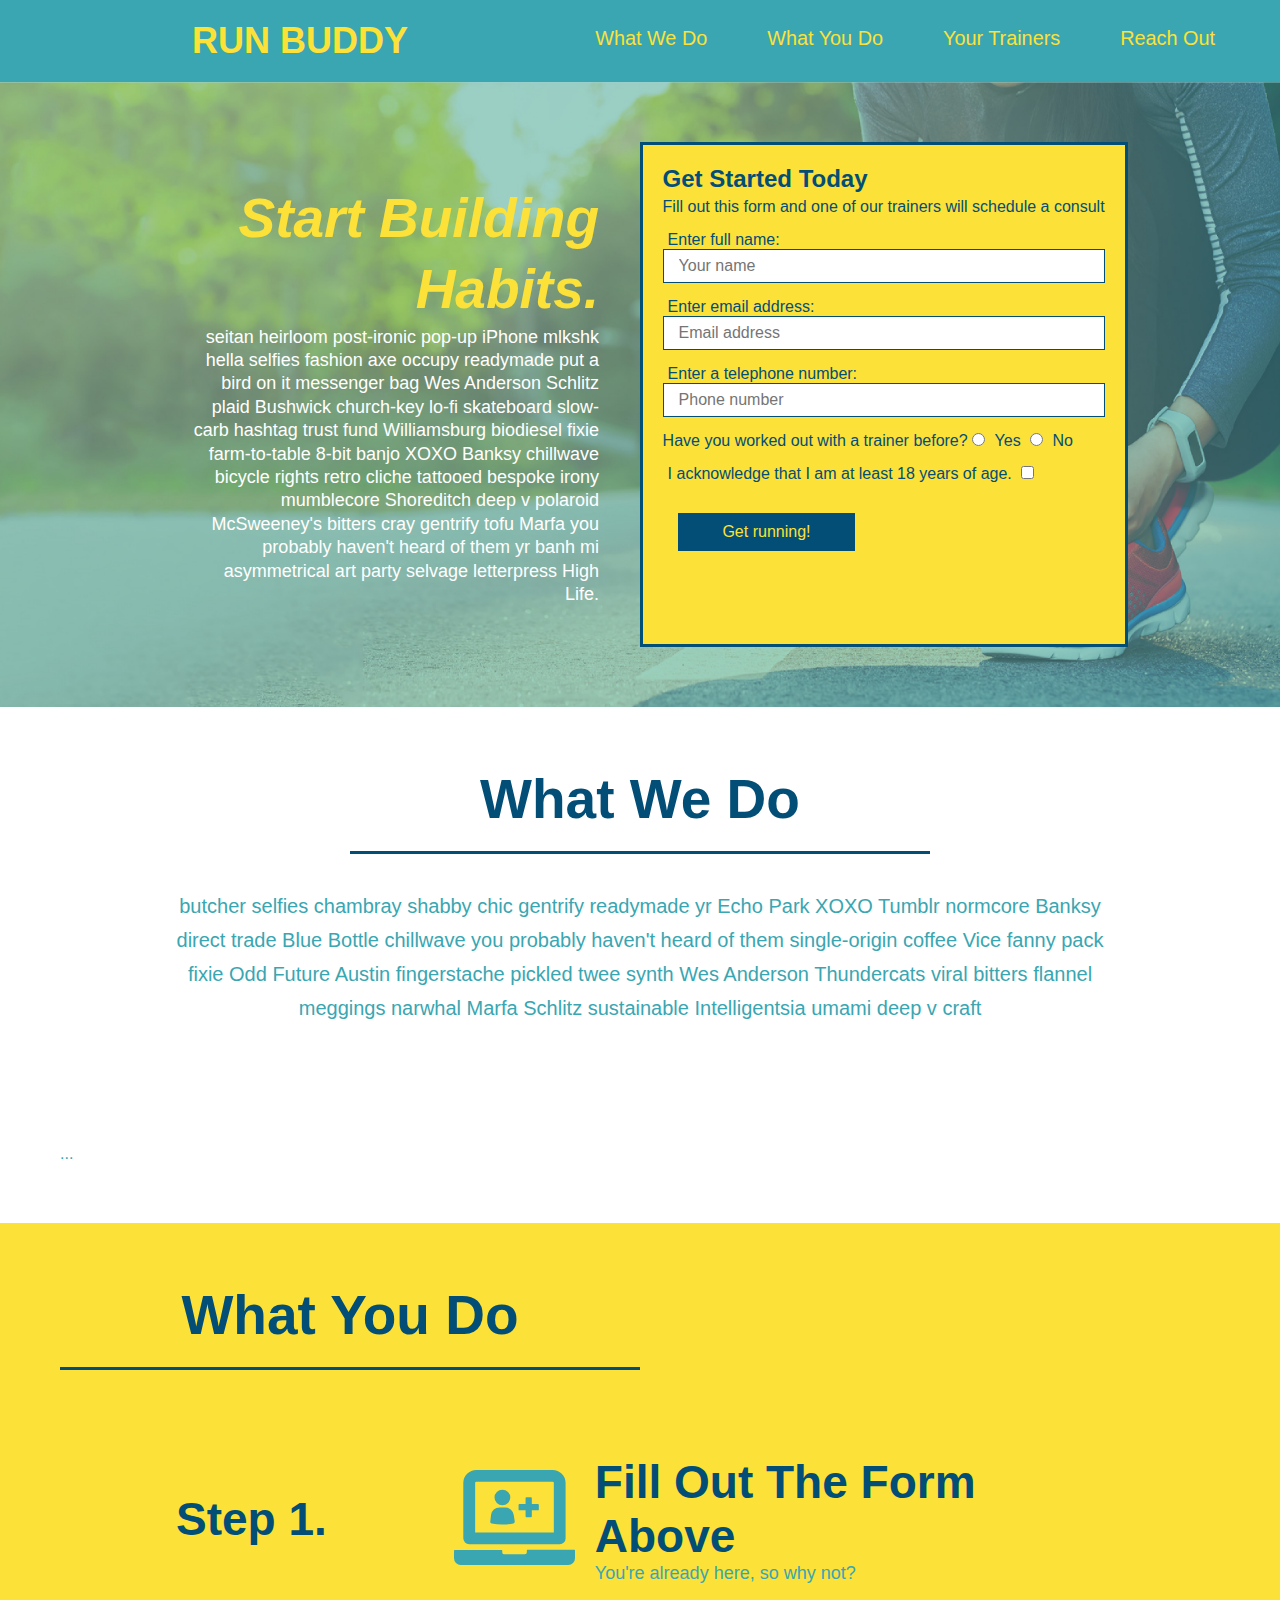
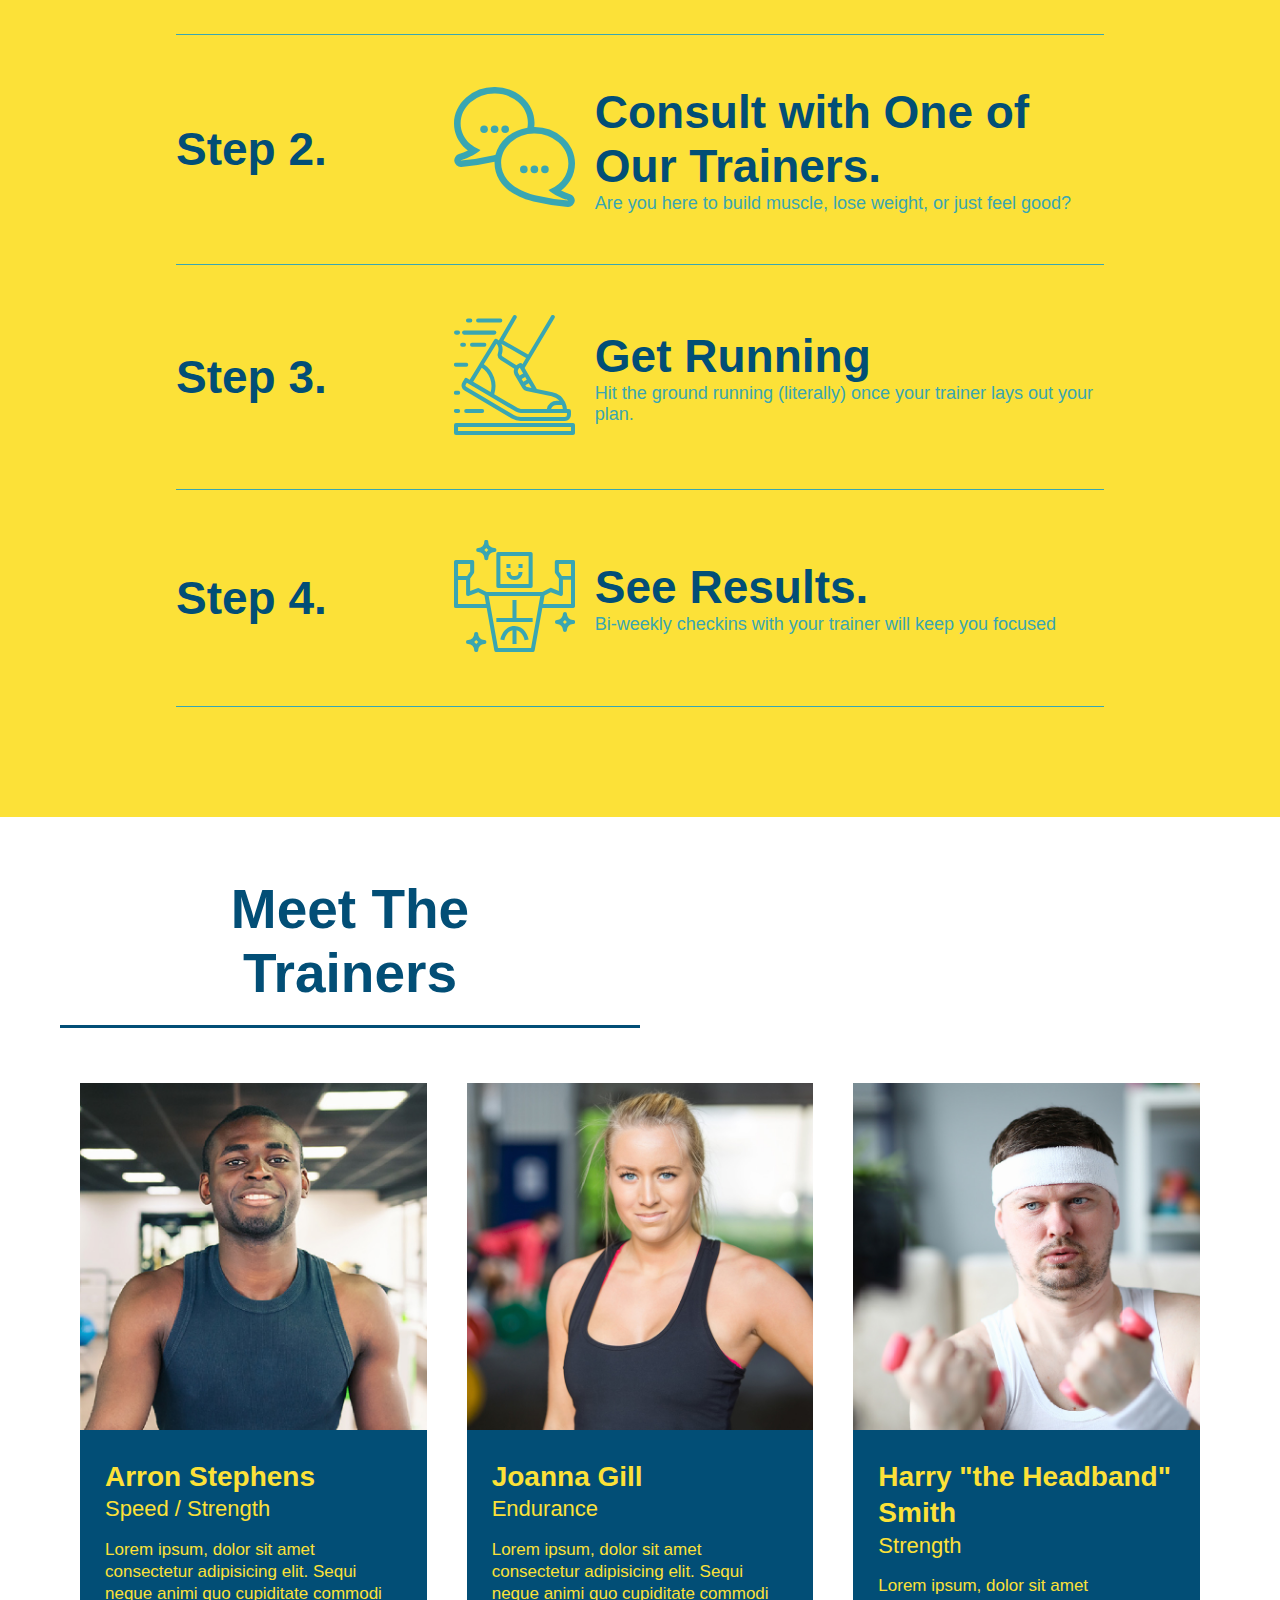
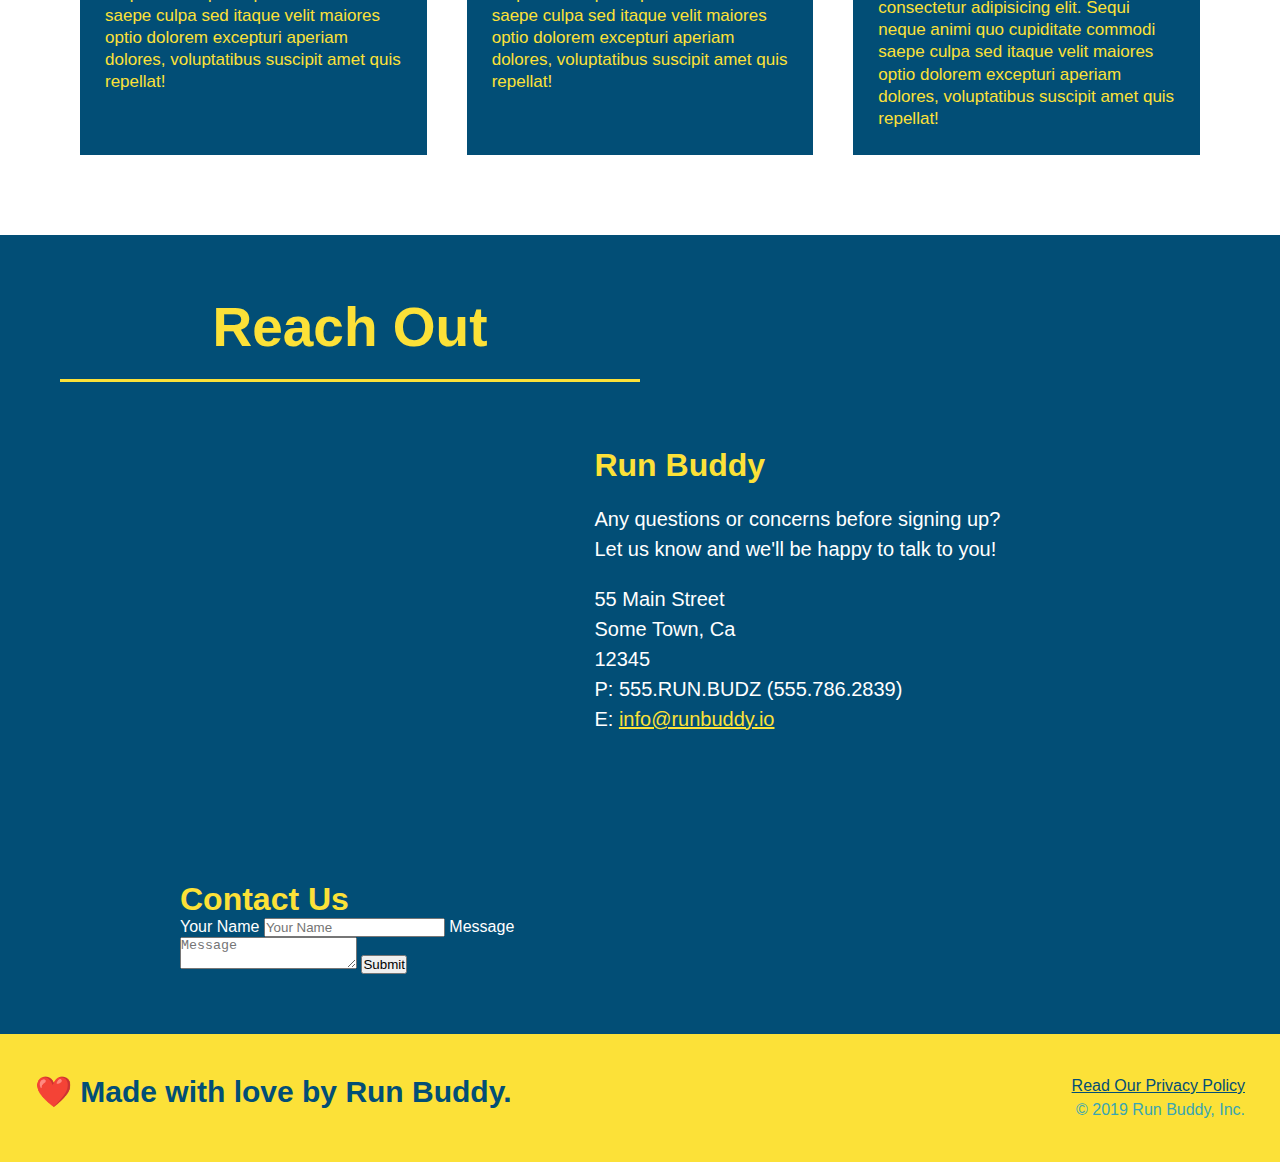
==== index.html @ ffc90e0b "add flexbox to the trainers" ====
<!DOCTYPE html>
<html lang="en">
  <head>
    <meta charset="UTF-8" />
    <title>Run Buddy</title>
    <link rel="stylesheet" href="style.css" />

  </head>
</html>

<!-- navigation -->
<header>
        <h1>
            <h1>
                <a href="/">RUN BUDDY</a>
            </h1>
        </h1>
        <nav>
<!-- Unordered list element -->
    <ul>
        <!-- List item element-->
        <li>
        <!-- Anchor element -->
      <a href="./index.html#what-we-do">What We Do</a>
    </li>
    <li>
      <a href="./index.html#what-you-do">What You Do</a>
    </li>
    <li>
      <a href="./index.html#your-trainers">Your Trainers</a>
    </li>
    <li>
      <a href="./index.html#reach-out">Reach Out</a>
    </li>
  </ul>
        </nav>
</header>

  <!-- hero/jumbotron -->
  <section class="hero">
    <div class="hero-cta">
      <h2>Start Building Habits.</h2>
      <p>
        seitan heirloom post-ironic pop-up iPhone mlkshk hella selfies fashion axe occupy readymade put a bird on it messenger bag Wes Anderson Schlitz plaid Bushwick church-key lo-fi skateboard slow-carb hashtag trust fund Williamsburg biodiesel fixie farm-to-table 8-bit banjo XOXO Banksy chillwave bicycle rights retro cliche tattooed bespoke irony mumblecore Shoreditch deep v polaroid McSweeney's bitters cray gentrify tofu Marfa you probably haven't heard of them yr banh mi asymmetrical art party selvage letterpress High Life.
      </p>
    </div>
    <div class="hero-form">
        <h3>Get Started Today</h3>
        <p>Fill out this form and one of our trainers will schedule a consult</p>
      <!-- Add form element -->
      <form>
          <label for="name">Enter full name:</label>
          <input type="text" placeholder="Your name" name="name" id="name" class="form-input" />

          <label for="email">Enter email address:</label>
          <input type="email" placeholder="Email address" name="email" id="email" class="form-input" />

          <label for="phone">Enter a telephone number:</label>
          <input type="tel" placeholder="Phone number" name="phone" id="phone" class="form-input"/>
          <p>
              Have you worked out with a trainer before?
              <input type="radio" name="trainer-confirm" id="trainer-yes" />
              <label for="trainer-yes">Yes</label>

              <input type="radio" name="trainer-confirm" id="trainer-no" />
              <label for="trainer-no">No</label>
          </p>
          <p>
              <label for="checkbox" >
                I acknowledge that I am at least 18 years of age.
              </label>
              <input type="checkbox" name="age-confirm" id="checkbox" />
          </p>
          <button type="submit">
              Get running!
          </button>
      </form>
    </div>
  </section>
  <!-- end hero -->
  
  <!-- "what we do" section -->
  <section id="what-we-do" class="intro">
<!-- Wrap every h2 with a class of "section-title" in this div! -->
<div class="flex-row">
  <h2 class="section-title primary-border">
    What We Do
  </h2>
</div>
<div class="flex-row">
  <p>
    butcher selfies chambray shabby chic gentrify readymade yr Echo Park XOXO Tumblr normcore Banksy direct trade Blue Bottle chillwave you probably haven't heard of them single-origin coffee Vice fanny pack fixie Odd Future Austin fingerstache pickled twee synth Wes Anderson Thundercats viral bitters flannel meggings narwhal Marfa Schlitz sustainable Intelligentsia umami deep v craft
  </p>
</div>
  </section>
  
  <!-- "what you do" section -->
  <section id="what-you-do">
    ...
  </section>
  <section id="what-you-do" class="steps">
    <h2 class="section-title primary-border">What You Do</h2>
    <div class="step">
      <h3>Step 1.</h3>
      <div class="step-info">
        <div class="step-img">
          <img src="./assets/images/step-1.svg" alt="" />
        </div>
        <div class="step-text">
          <h3>Fill Out The Form Above</h3>
          <p>You're already here, so why not?</p>
        </div>
      </div>
    </div>

      <div class="step">
        <h3>Step 2.</h3>
        <div class="step-info">
          <div class="step-img">
            <img src="assets/images/step-2.svg" alt="" />
          </div>
          <div class="step-text">
            <h3>Consult with One of Our Trainers.</h3>
          <p>Are you here to build muscle, lose weight, or just feel good?</p>
          </div>
        </div>
      </div>

      <div class="step">
        <h3>Step 3.</h3>
        <div class="step-info">
          <div class="step-img">
            <img src="assets/images/step-3.svg" alt="" />
          </div>
          <div class="step-text">
            <h3>Get Running</h3>
          <p>Hit the ground running (literally) once your trainer lays out your plan.</p>
          </div>
        </div>
      </div>

      <div class="step">
        <h3>Step 4.</h3>
        <div class="step-info">
          <div class="step-img">
            <img src="assets/images/step-4.svg" alt="" />
          </div>
          <div class="step-text">
            <h3>See Results.</h3>
          <p>Bi-weekly checkins with your trainer will keep you focused</p>
          </div>
        </div>
      </div>

  </section>
  
  <!-- "meet the trainers" section -->
  <section id="your-trainers">
    <h2 class="section-title primary-border">
        Meet The Trainers
    </h2>
<div class="trainers">
    <article class="trainer">
        <img src="assets/images/trainer-1.jpg" alt="Arron Stephens in his workout clothes, ready to pump iron" />
        <div class="trainer-bio">
          <h3 class="trainer-name">Arron Stephens</h3>
          <h4 class="trainer-role">Speed / Strength</h4>
          <p>
            Lorem ipsum, dolor sit amet consectetur adipisicing elit. Sequi neque animi quo cupiditate commodi saepe culpa sed
            itaque velit maiores optio dolorem excepturi aperiam dolores, voluptatibus suscipit amet quis repellat!
          </p>
        </div>
      </article>

  <!-- second trainer bio -->
  <article class="trainer">
      <img src="assets/images/trainer-2.jpg" alt="Joanna Gill cooling off after a workout" />
    <div class="trainer-bio">
      <h3 class="trainer-name">Joanna Gill</h3>
      <h4 class="trainer-role">Endurance</h4>
      <p>
        Lorem ipsum, dolor sit amet consectetur adipisicing elit. Sequi neque animi quo cupiditate commodi saepe culpa sed
        itaque velit maiores optio dolorem excepturi aperiam dolores, voluptatibus suscipit amet quis repellat!
      </p>
    </div>
  </article>
  
  <!-- third trainer bio -->
  <article class="trainer">
    <img src="assets/images/trainer-3.jpg" alt="Harry Smith wearing a headband and lifting comically small pink weights" />
    <div class="trainer-bio">
      <h3 class="trainer-name">Harry "the Headband" Smith</h3>
      <h4 class="trainer-role">Strength</h4>
      <p>
        Lorem ipsum, dolor sit amet consectetur adipisicing elit. Sequi neque animi quo cupiditate commodi saepe culpa sed
        itaque velit maiores optio dolorem excepturi aperiam dolores, voluptatibus suscipit amet quis repellat!
      </p>
    </div>
    </article>
</div>
  </section>
  
  <!-- "reach out" section -->
  <section id="reach out" class="contact">
    <h2 class="section-title secondary-border">Reach Out</h2>
    <div class="contact-info">
      <div>
        <iframe 
        src="https://www.google.com/maps/embed?pb=!1m18!1m12!1m3!1d3147.1079747227936!2d-120.42364418397035!3d37.92790791110593!2m3!1f0!2f0!3f0!3m2!1i1024!2i768!4f13.1!3m3!1m2!1s0x8090c49129b6ac57%3A0xb56c7eb95a2cd8bd!2sMain%20St%2C%20California%2095327!5e0!3m2!1sen!2sus!4v1616426329495!5m2!1sen!2sus" 
        width="400" 
        height="400" 
        style="border:0;" 
        allowfullscreen="" 
        loading="lazy">
        </iframe>
      <div class="contact-form">
          <h3>Contact Us</h3>
          <form>
             <label for="contact-name">Your Name</label>
             <input type="text" id="contact-name" placeholder="Your Name" />
        
             <label for="contact-message">Message</label>
             <textarea id="contact-message" placeholder="Message"></textarea>
        
             <button type="submit">Submit</button>
            </form>
      </div>
    </div>
    <div class="contact-info">
        <h3>Run Buddy</h3>
        <p>
          Any questions or concerns before signing up?
          <br />
          Let us know and we'll be happy to talk to you!
        </p>
        <address>
            55 Main Street <br/>
            Some Town, Ca <br/>
            12345<br />
            P: 555.RUN.BUDZ (555.786.2839)<br/>
            E: <a href="mailto:info@runbuddy.io">info@runbuddy.io</a>
        </address>
    </div>
  </section>
  
  <!-- footer -->
  <footer>
    <h2>❤️ Made with love by Run Buddy.</h2>
    <div>
        <a href="./privacy-policy.html">Read Our Privacy Policy</a><br />
        &copy; 2019 Run Buddy, Inc.
    </div>
  </footer>
---- style.css ----
* {
    margin: 0;
    padding: 0;
    box-sizing: border-box;
}

body {
    /* more on this crazy alphanumerical value in a minute! */
    color: #39a6b2;
    font-family: Helvetica, Arial, sans-serif;
}

/* apply styles to <header> */
header {
    padding: 20px 35px;
    background-color: #39a6b2;
    display: flex;
    justify-content: space-between;
    flex-wrap: wrap;
}

header h1 {
    font-weight: bold;
    font-size: 36px;
    color: #fce138;
    margin: 0;
}

header a {
    text-decoration: none;
    color: #fce138;
}

header nav {
    margin: 7px 0;
}

header nav ul {
    display: flex;
    flex-wrap: wrap;
    justify-content: space-between;
    align-items: center;
    list-style: none;
}

header nav ul li a {
    margin: 0 30px;
    font-weight: lighter;
    font-size: 1.55vw;
}

header h1 {
    font-weight: bold;
    font-size: 36px;
    color: #fce138;
    margin: 0;
}

footer {
    background: #fce138;
    width: 100%;
    padding: 40px 35px;
    display: flex;
    justify-content: space-between;
    flex-wrap: wrap;
}

footer h2 {
    color: #024e76;
    font-size: 30px;
    margin: 0;
}

footer div {
    line-height: 1.5;
    text-align: right;
}

footer a {
    color: #024e76;
}

section {
    padding: 60px;
}

/* Hero Style Start */
.hero {
    background-image: url(assets/images/hero-bg.jpg);
    background-size: cover;
    background-position: center;
    display: flex;
    justify-content: center;
    flex-wrap: wrap;
}
/* Hero Style End */

.hero-form {
    background-color: #fce138;
    padding: 20px;
    color: #024e76;
    border: solid 3px #024e76;
}

.hero-form h3 {
    font-size: 24px;
    margin: 0;
}

.hero-form p {
    margin: 5px 0 15px 0;
}

.form-input {
    border: 1px solid #024e76;
    display: block;
    padding: 7px 15px;
    font-size: 16px;
    color: #024e76;
    width: 100%;
    margin-bottom: 15px;
}

.hero-form label {
    margin: 0 5px;
}

.hero-form button {
    color: #fce138;
    background-color: #024e76;
    border: none;
    padding: 10px 20px;
    font-size: 16px;
    width: 40%;
    margin: 3.5%;
}

.hero-cta {
    width: 35%;
    text-align: right;
    margin: 3.5%;
    color: #fff;
    font-size: 18px;
    line-height: 1.3;
}

.hero-cta h2 {
    font-style: italic;
    font-size: 55px;
    color: #fce138;
}

/* HERO STYLES END */

.intro p {
    line-height: 1.7;
    color: #39a6b2;
    width: 80%;
    font-size: 20px;
    margin: 0 auto;
    text-align: center;
}

.steps {
    background: #fce138;
}

.step {
    margin: 50px auto;
    padding-bottom: 50px;
    width: 80%;
    border-bottom: 1px solid #39a6b2;
    display: flex;
    flex-wrap: wrap;
    align-items: center;
    justify-content: space-between;
}

.step h3 {
    color: #024e76;
    font-size: 46px;
    flex: 1 30%;
}

.step-info {
    flex: 2 70%;
    display: flex;
    flex-wrap: wrap;
    align-items: center;
}

.step-text h4 {
    font-size: 26px;
    line-height: 1.5;
    color: #024e76;
}
  
.step-text p {
    color: #39a6b2;
    font-size: 18px;
}

.step-img {
    flex: 1 12%;
    margin-right: 20px;
}

.step-img img {
    max-width: 100%;
}

.step-text {
    flex: 12;
}

.section-title {
    font-size: 55px;
    color: #024e76;
    border-bottom: 3px solid;
}
  
.primary-border {
    border-color: #fce138;
}
  
.secondary-border {
    border-color: #39a6b2;
}

.trainer {
    margin: 20px;
    background: #024e76;
    color: #fce138;
    flex: 1;
}

.trainers {
    width: 100%;
    margin: 0 auto;
    display: flex;
    flex-wrap: wrap;
    justify-content: space-around;
}

.trainer img {
    width: 100%;
}
  
.trainer-bio {
    padding: 25px;
    line-height: 1.3;
}

.text-left {
    text-align: left;
}
  
.text-right {
    text-align: right;
}

.trainer-bio h3 {
    font-size: 28px;
}
  
.trainer-bio h4 {
    font-weight: lighter;
    font-size: 22px;
    margin-bottom: 15px;
}
  
.trainer-bio p {
    font-size: 17px;
}

.section-title {
    font-size: 55px;
    display: inline-block;
    padding: 0 100px 20px 100px;
    padding-bottom: 20px;
    text-align: center;
    border-bottom: 3px solid;
    margin-bottom: 35px;
    margin: 0 auto 35px auto;
    width: 50%;
    color: #024e76;
}

/* REACH OUT STYLES START */
.contact {
    background: #024e76;
}

.section-title {
    font-size: 55px;
    display: inline-block;
    padding: 0 100px 20px 100px;
    border-bottom: 3px solid;
    margin-bottom: 35px;
    color: #024e76;
}

.contact h2 {
    color: #fce138;
}

.contact-info iframe {
    width: 400px;
    height: 400px;
}

.contact-info div {
    width: 410px;
    display: inline-block;
    vertical-align: top;
    text-align: left;
    margin: 30px 0 0 60px;
    color: white;
}

.contact-info h3 {
    color: #fce138;
    font-size: 32px;
}
  
.contact-info p, .contact-info address {
    margin: 20px 0;
    line-height: 1.5;
    font-size: 20px;
    font-style: normal;
}
  
.contact-info a {
    color: #fce138;
}
  
/* REACH OUT STYLES END */

.flex-row {
    display: flex;
}
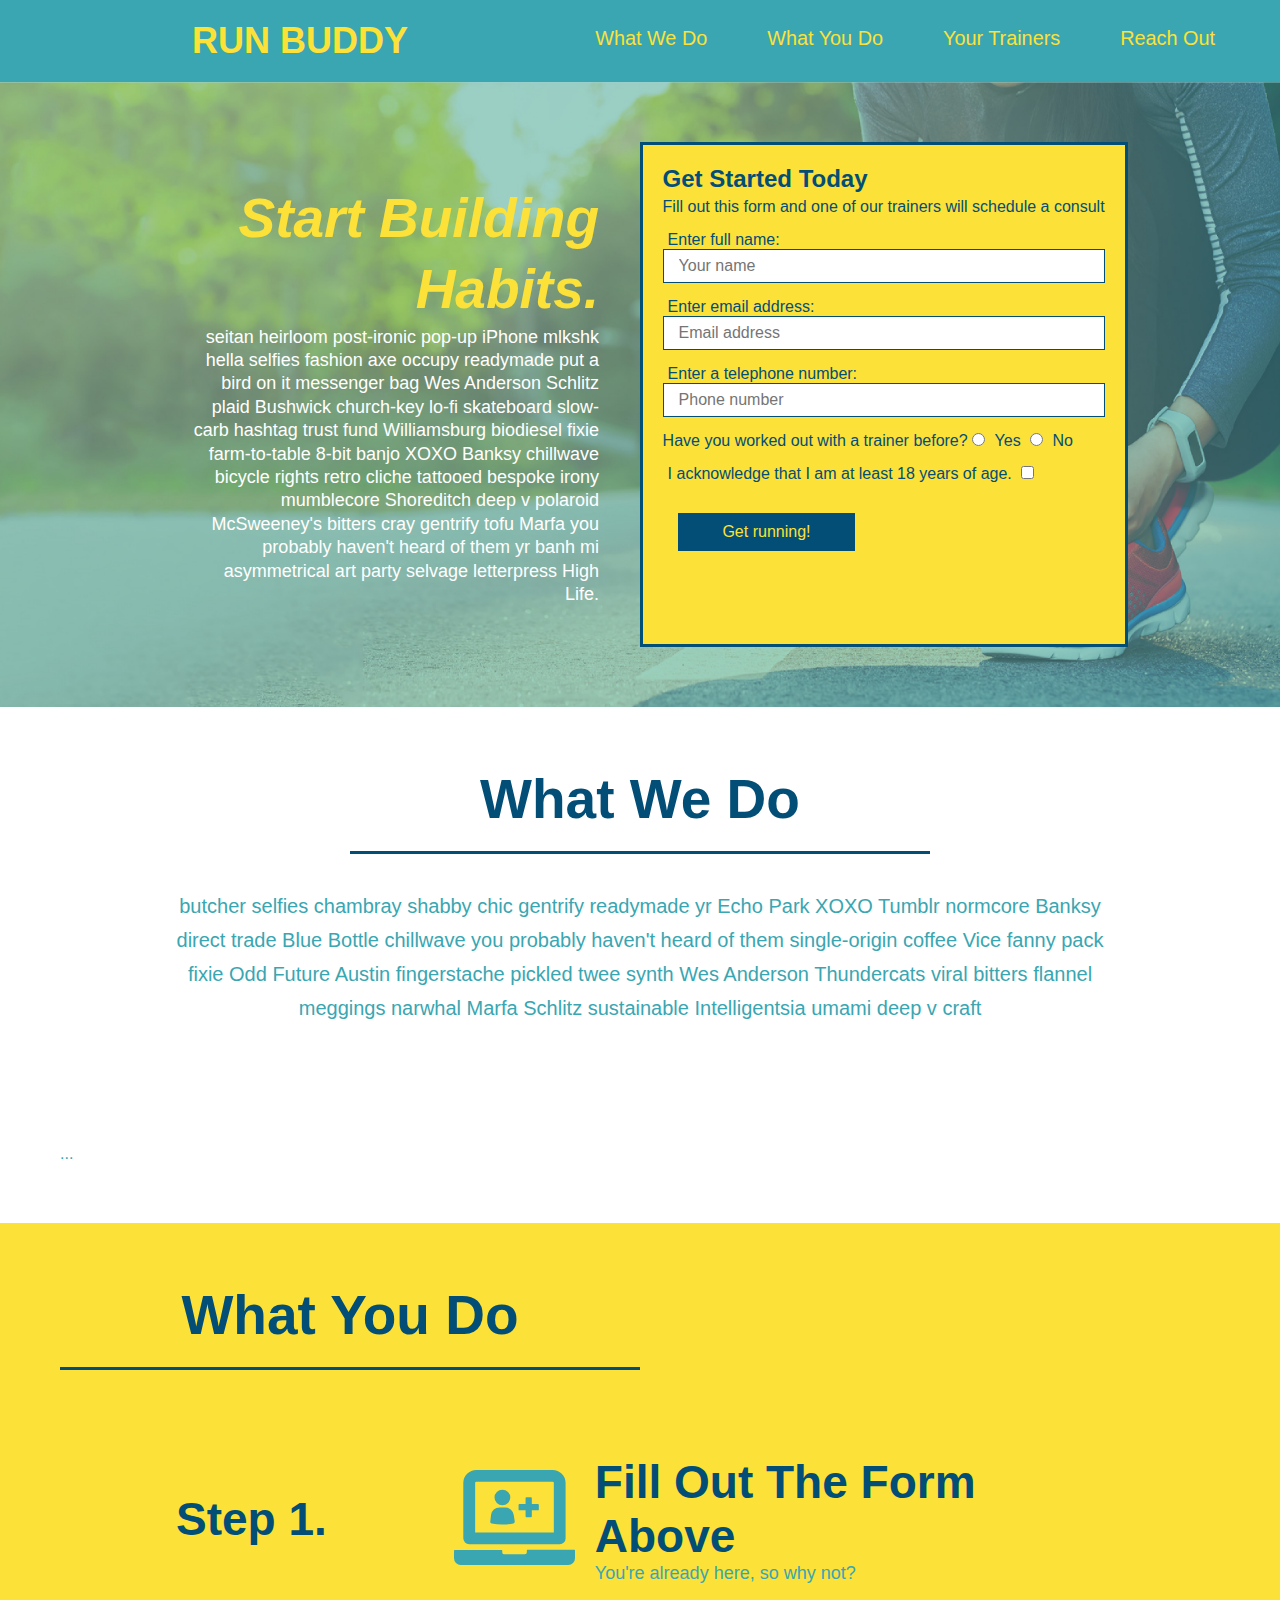
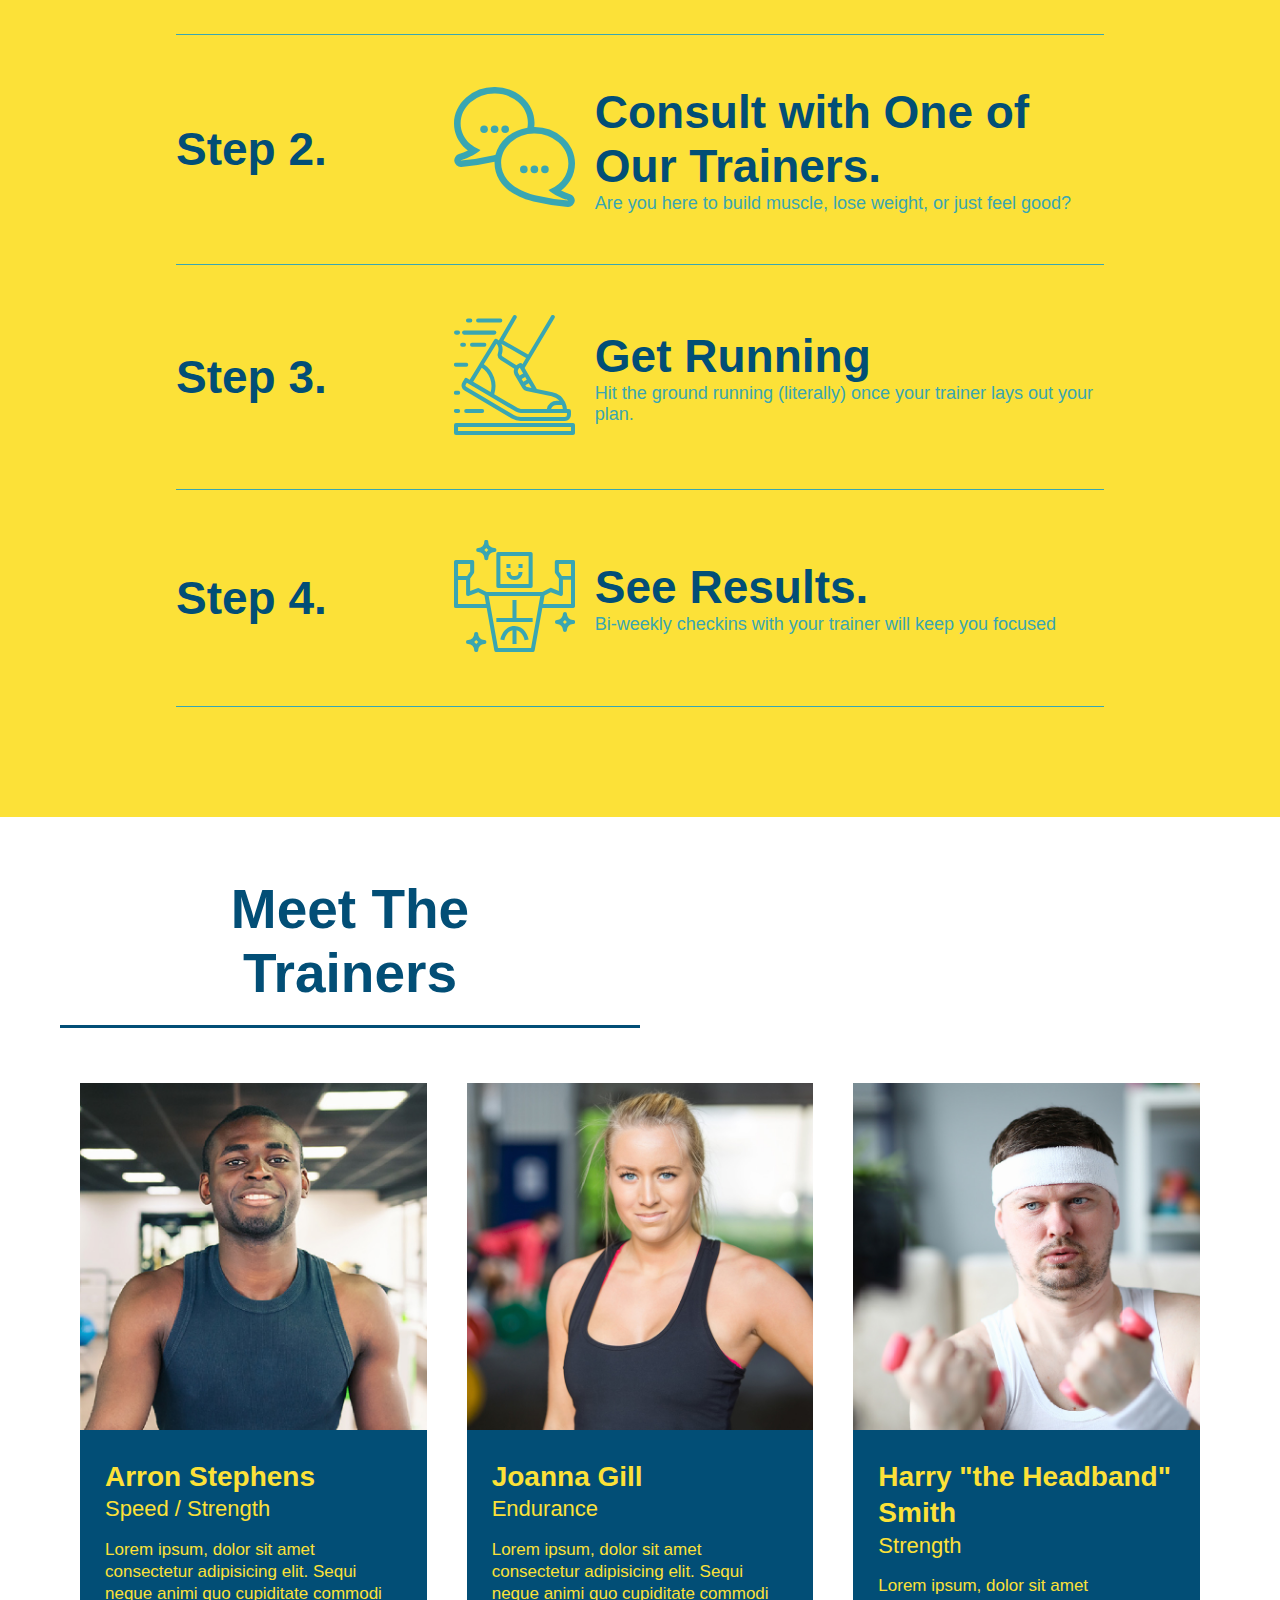
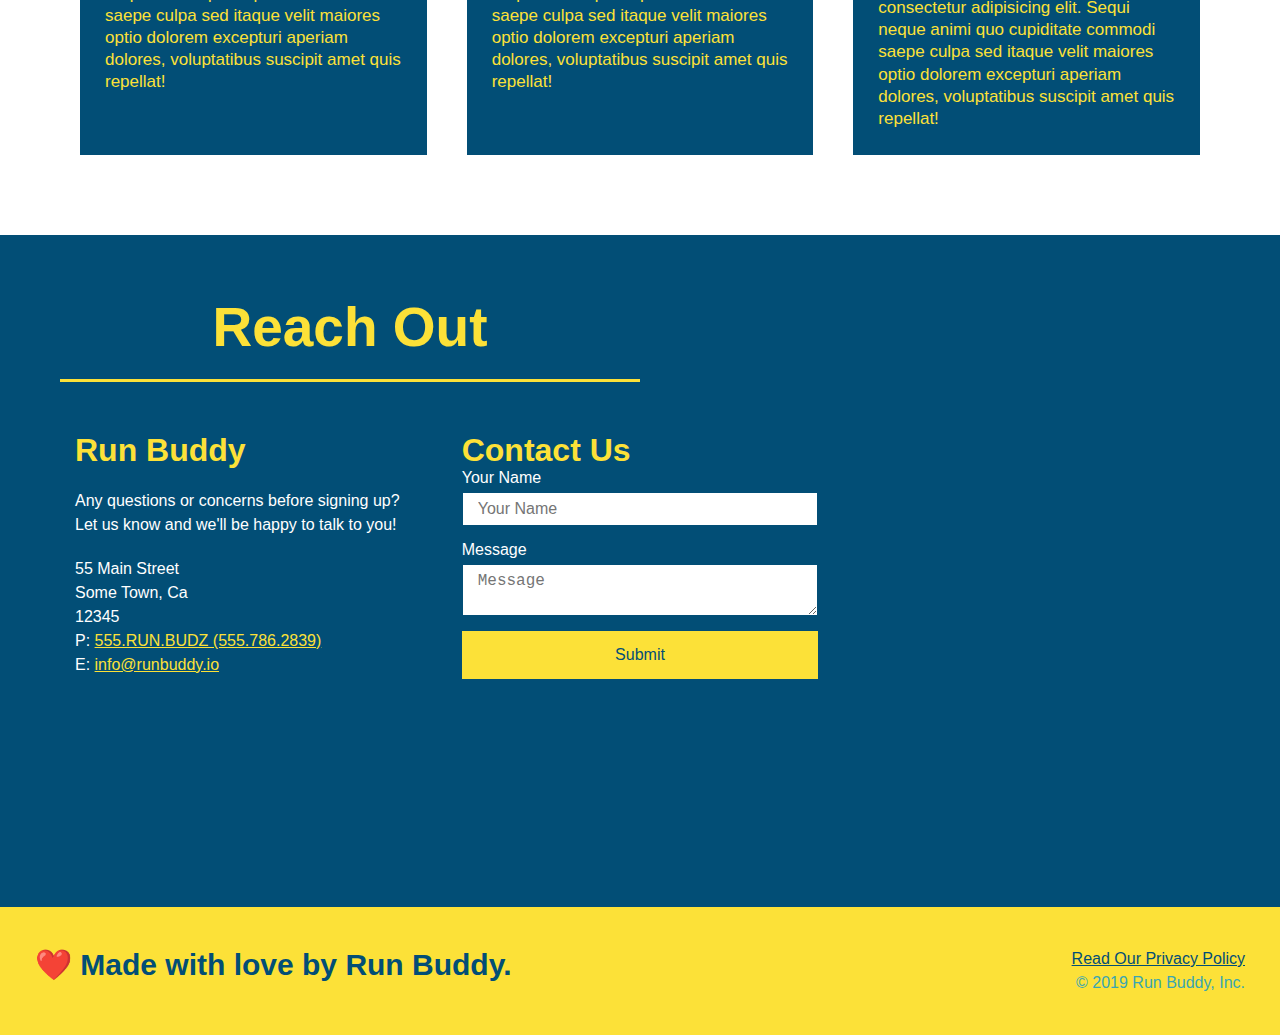
==== commit 4359796f: "edited layout" ====
--- a/index.html
+++ b/index.html
@@ -205,41 +205,41 @@
     <h2 class="section-title secondary-border">Reach Out</h2>
     <div class="contact-info">
       <div>
-        <iframe 
-        src="https://www.google.com/maps/embed?pb=!1m18!1m12!1m3!1d3147.1079747227936!2d-120.42364418397035!3d37.92790791110593!2m3!1f0!2f0!3f0!3m2!1i1024!2i768!4f13.1!3m3!1m2!1s0x8090c49129b6ac57%3A0xb56c7eb95a2cd8bd!2sMain%20St%2C%20California%2095327!5e0!3m2!1sen!2sus!4v1616426329495!5m2!1sen!2sus" 
-        width="400" 
-        height="400" 
-        style="border:0;" 
-        allowfullscreen="" 
-        loading="lazy">
-        </iframe>
-      <div class="contact-form">
-          <h3>Contact Us</h3>
-          <form>
-             <label for="contact-name">Your Name</label>
-             <input type="text" id="contact-name" placeholder="Your Name" />
-        
-             <label for="contact-message">Message</label>
-             <textarea id="contact-message" placeholder="Message"></textarea>
-        
-             <button type="submit">Submit</button>
-            </form>
-      </div>
-    </div>
-    <div class="contact-info">
         <h3>Run Buddy</h3>
         <p>
           Any questions or concerns before signing up?
           <br />
           Let us know and we'll be happy to talk to you!
         </p>
+    
         <address>
-            55 Main Street <br/>
-            Some Town, Ca <br/>
-            12345<br />
-            P: 555.RUN.BUDZ (555.786.2839)<br/>
-            E: <a href="mailto:info@runbuddy.io">info@runbuddy.io</a>
+          55 Main Street <br />
+          Some Town, Ca <br />
+          12345 <br />
+          P: <a href="tel:555.786.2839">555.RUN.BUDZ (555.786.2839)</a><br />
+          E: <a href="mailto://info@runbuddy.io">info@runbuddy.io</a>
         </address>
+    
+      </div>
+    
+      <div class="contact-form">
+        <h3>Contact Us</h3>
+        <form>
+          <label for="contact-name">Your Name</label>
+          <input type="text" id="contact-name" placeholder="Your Name" />
+    
+          <label for="contact-message">Message</label>
+          <textarea id="contact-message" placeholder="Message"></textarea>
+    
+          <button type="submit">Submit</button>
+        </form>
+      </div>
+    
+      <iframe
+        src="https://www.google.com/maps/embed?pb=!1m14!1m12!1m3!1d12182.30520634488!2d-74.0652613!3d40.2407219!2m3!1f0!2f0!3f0!3m2!1i1024!2i768!4f13.1!5e0!3m2!1sen!2sus!4v1561060983193!5m2!1sen!2sus"
+        frameborder="0" style="border:0" allowfullscreen>
+      </iframe>
+    
     </div>
   </section>
   
--- a/style.css
+++ b/style.css
@@ -304,17 +304,22 @@
     color: #fce138;
 }
 
+.contact-info {
+    display: flex;
+    justify-content: space-between;
+    flex-wrap: wrap;
+}
+
+.contact-info > * {
+    flex: 1;
+    margin: 15px;
+}
+
 .contact-info iframe {
-    width: 400px;
     height: 400px;
 }
 
 .contact-info div {
-    width: 410px;
-    display: inline-block;
-    vertical-align: top;
-    text-align: left;
-    margin: 30px 0 0 60px;
     color: white;
 }
 
@@ -326,9 +331,30 @@
 .contact-info p, .contact-info address {
     margin: 20px 0;
     line-height: 1.5;
-    font-size: 20px;
+    font-size: 16px;
     font-style: normal;
 }
+
+.contact-form input, .contact-form textarea {
+    border: 1px solid #024e76;
+    display: block;
+    padding: 7px 15px;
+    font-size: 16px;
+    color: #024e76;
+    width: 100%;
+    margin-bottom: 15px;
+    margin-top: 5px;
+}
+
+.contact-form button {
+    width: 100%;
+    border: none;
+    background: #fce138;
+    color: #024e76;
+    text-align: center;
+    padding: 15px 0;
+    font-size: 16px;
+}
   
 .contact-info a {
     color: #fce138;
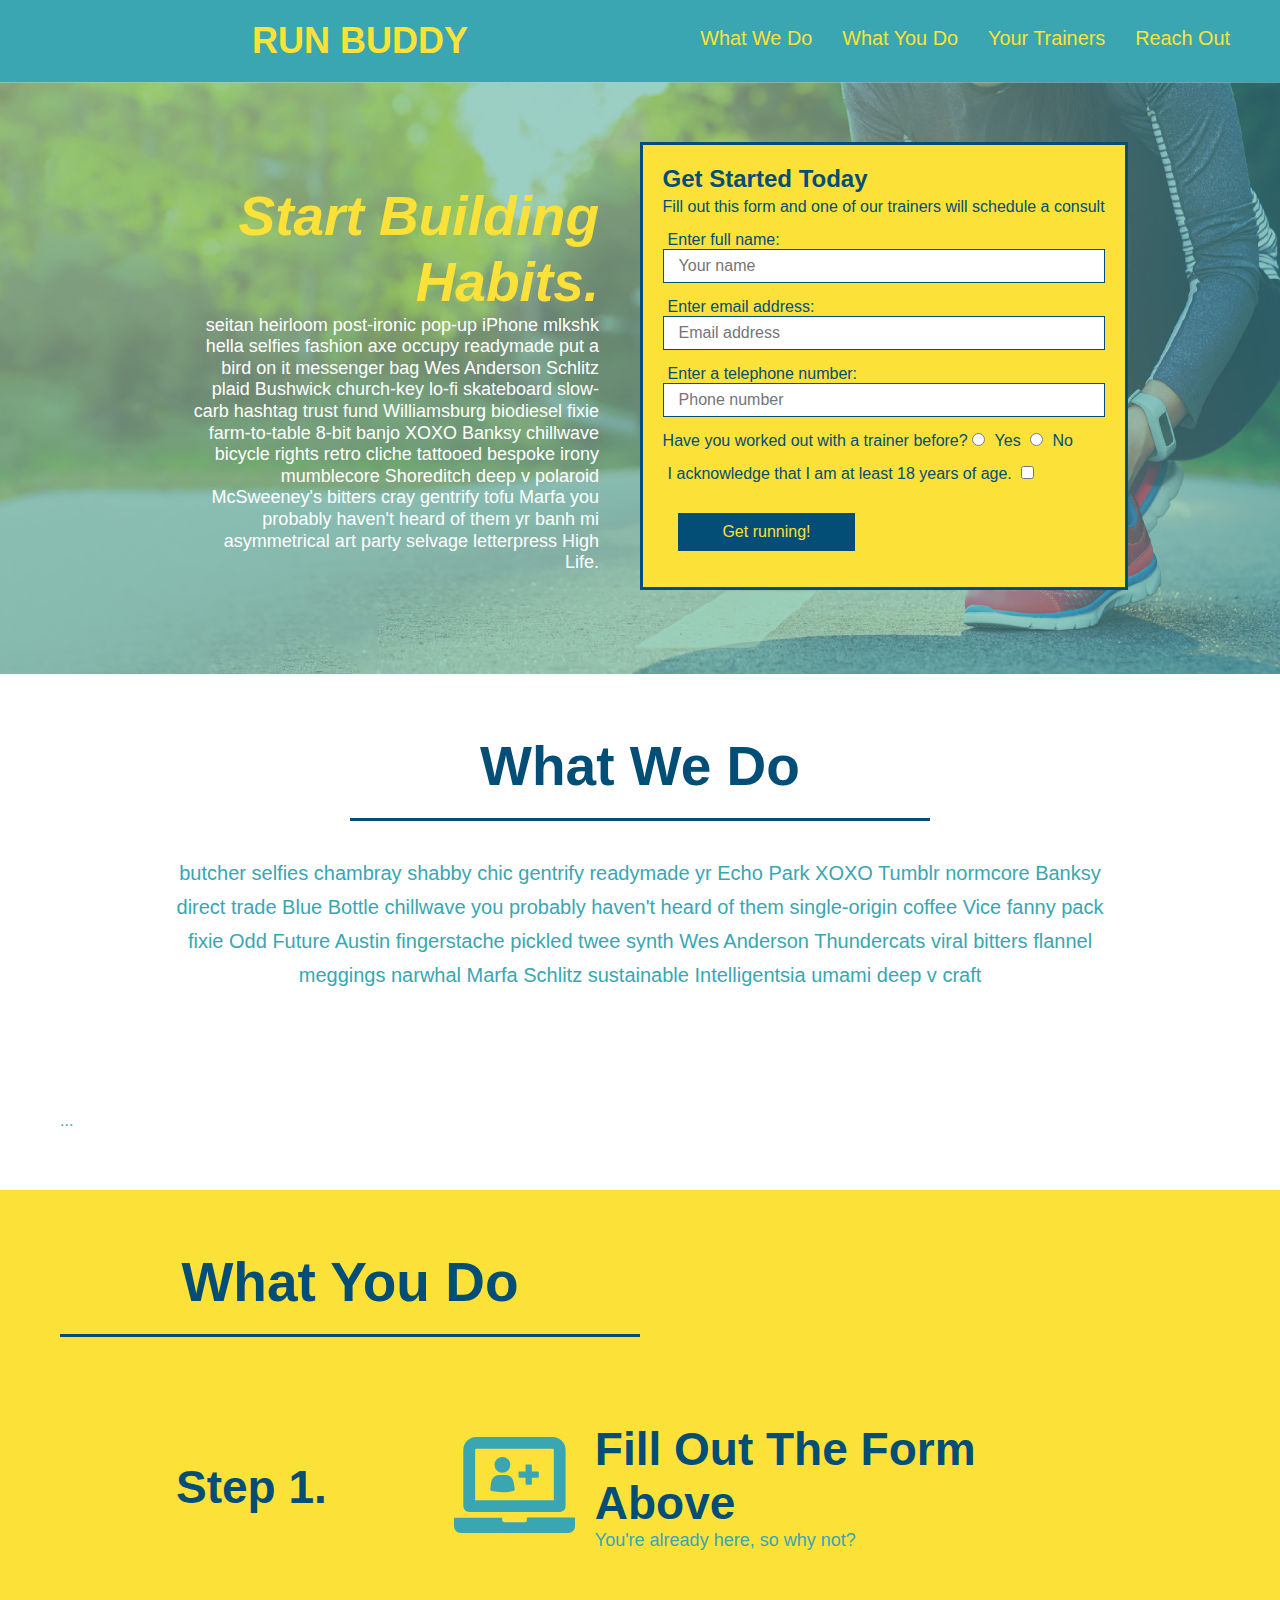
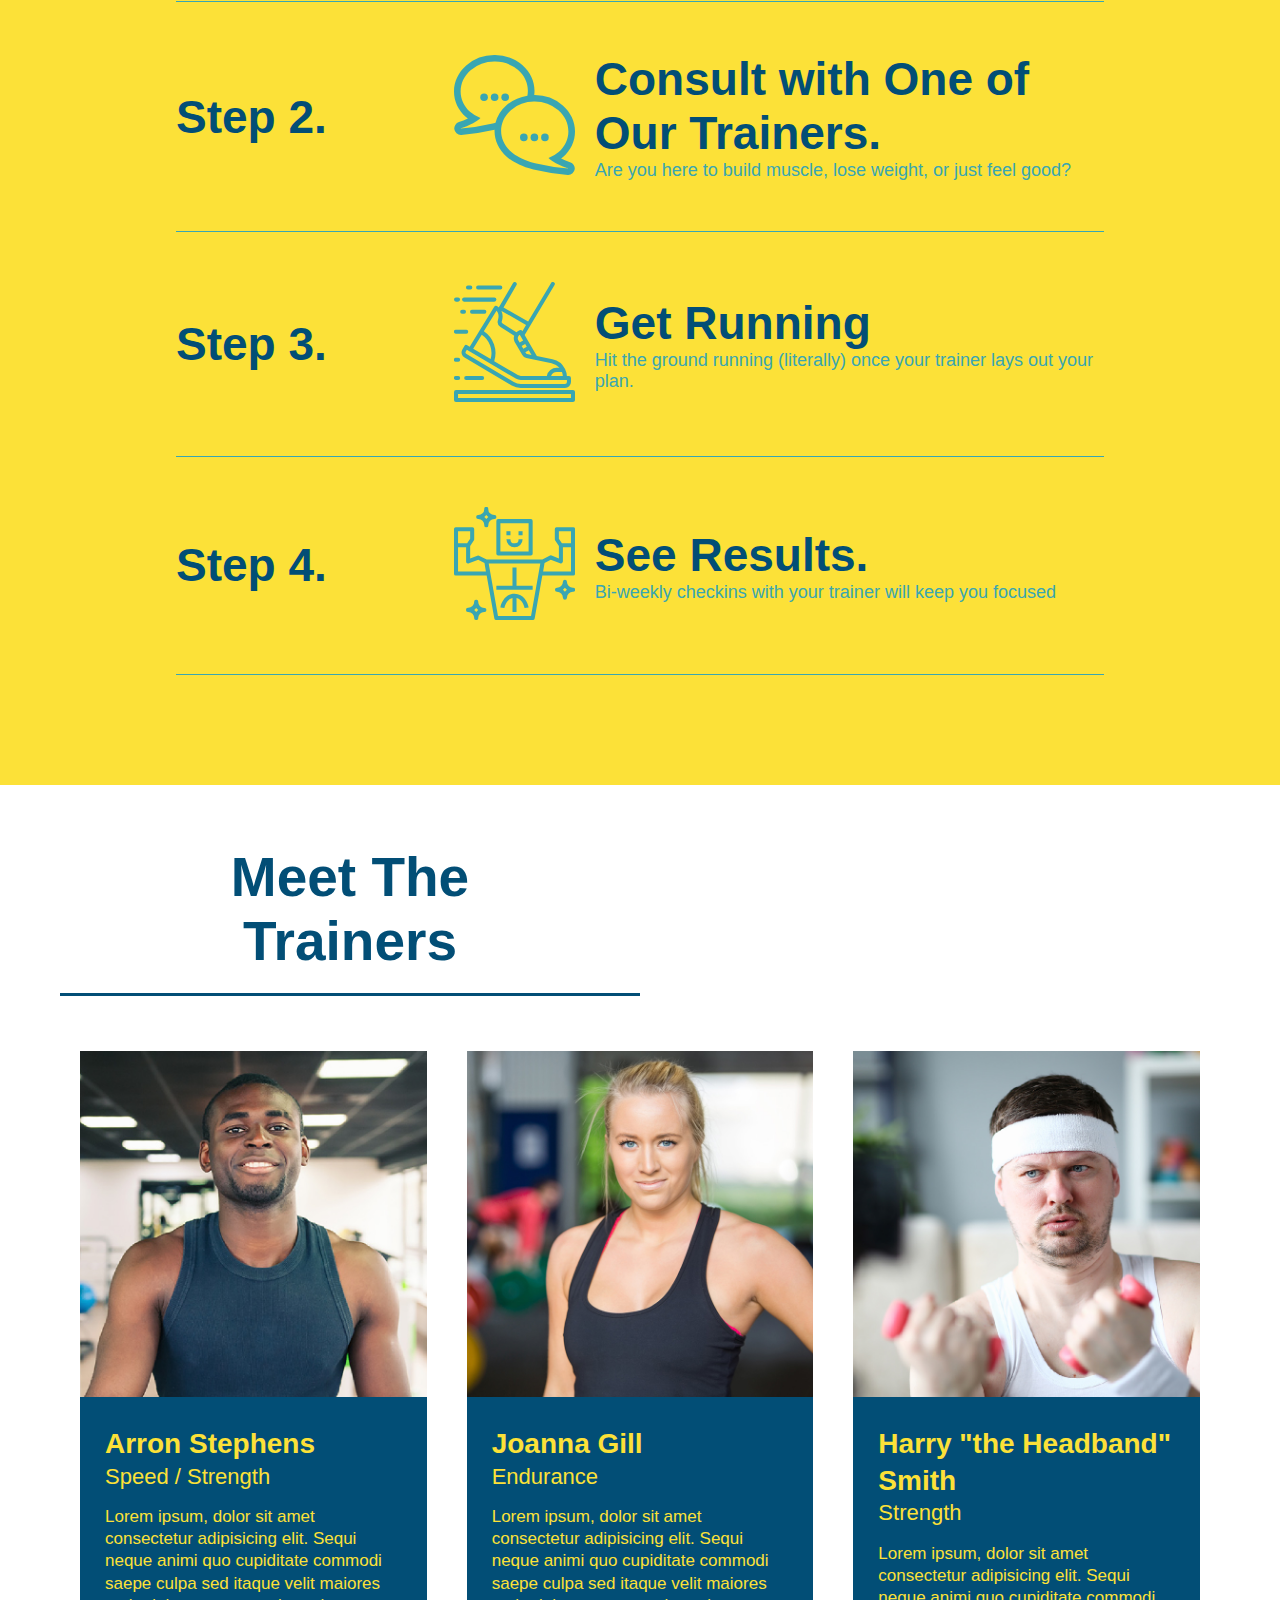
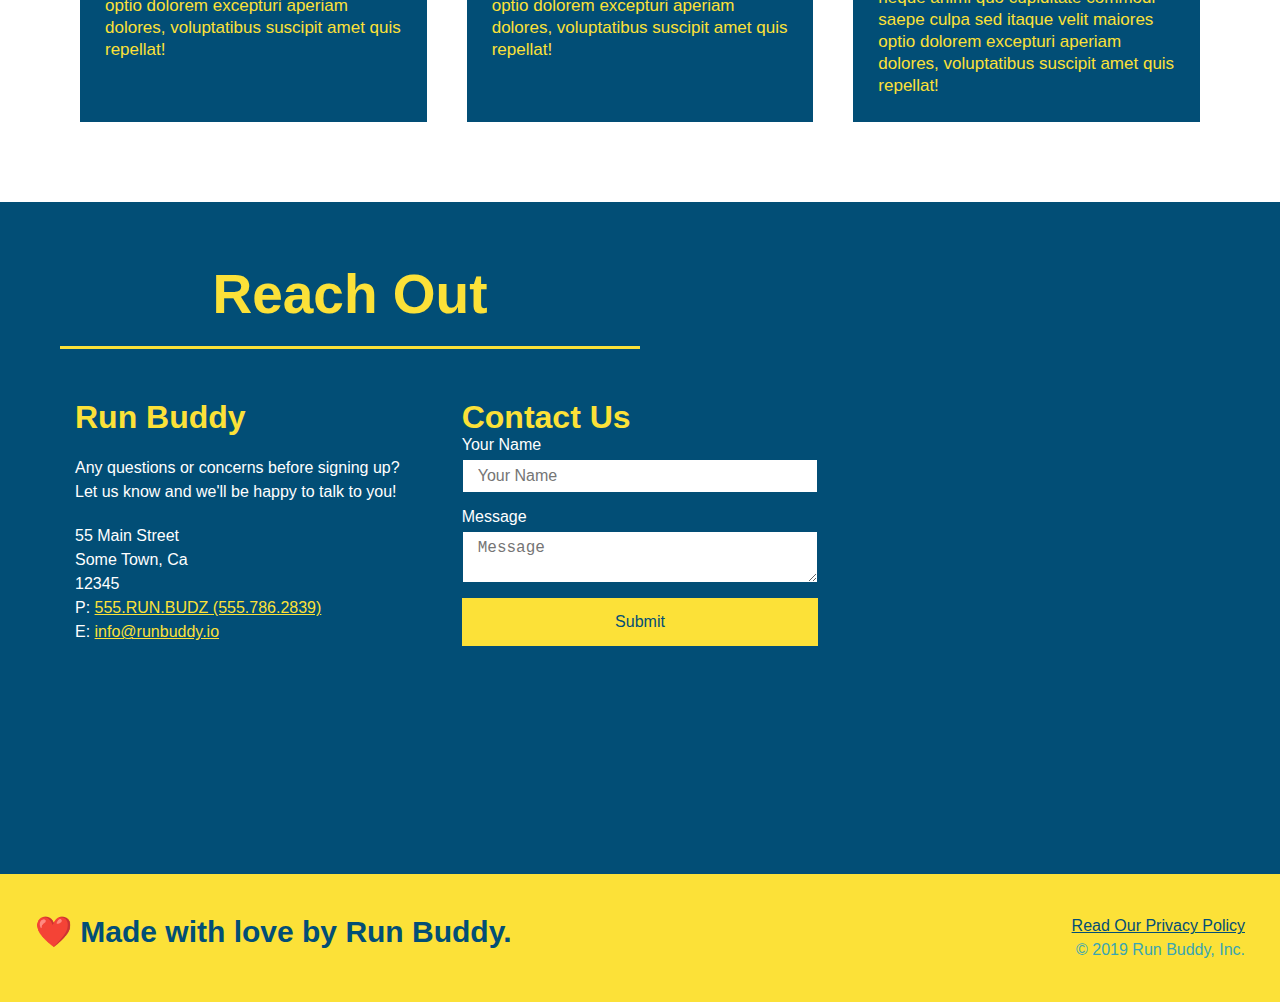
==== commit 032ecef1: "add in media screen" ====
--- a/index.html
+++ b/index.html
@@ -4,7 +4,7 @@
     <meta charset="UTF-8" />
     <title>Run Buddy</title>
     <link rel="stylesheet" href="style.css" />
-
+    <meta name="viewport" content="width=device-width, initial-scale=1.0" />
   </head>
 </html>
 
--- a/style.css
+++ b/style.css
@@ -44,7 +44,7 @@
 }
 
 header nav ul li a {
-    margin: 0 30px;
+    padding: 10px 15px;
     font-weight: lighter;
     font-size: 1.55vw;
 }
@@ -92,6 +92,7 @@
     display: flex;
     justify-content: center;
     flex-wrap: wrap;
+    align-items: flex-start;
 }
 /* Hero Style End */
 
@@ -141,7 +142,7 @@
     margin: 3.5%;
     color: #fff;
     font-size: 18px;
-    line-height: 1.3;
+    line-height: 1.2;
 }
 
 .hero-cta h2 {
@@ -214,7 +215,7 @@
 }
 
 .section-title {
-    font-size: 55px;
+    font-size: 48px;
     color: #024e76;
     border-bottom: 3px solid;
 }
@@ -364,4 +365,28 @@
 
 .flex-row {
     display: flex;
-}+}
+
+/* MEDIA QUERY FOR SMALLER DESKTOP SCREENS AND SMALLER */
+@media screen and (max-width: 980px) {
+
+      /* this will be applied on any screen smaller than 980px */
+
+    
+  }
+  
+/* MEDIA QUERY FOR TABLETS AND SMALLER */
+@media screen and (max-width: 768px) {
+    header h1 {
+      /* this will be applied on any screen between 768px and 575px */
+      font-size: 80px;
+    }
+  }
+  
+/* MEDIA QUERY FOR MOBILE PHONES AND SMALLER */
+@media screen and (max-width: 575px) {
+    header h1 {
+      /* this will be applied on any screen smaller than 575px */
+      font-size: 100px;
+    }
+  }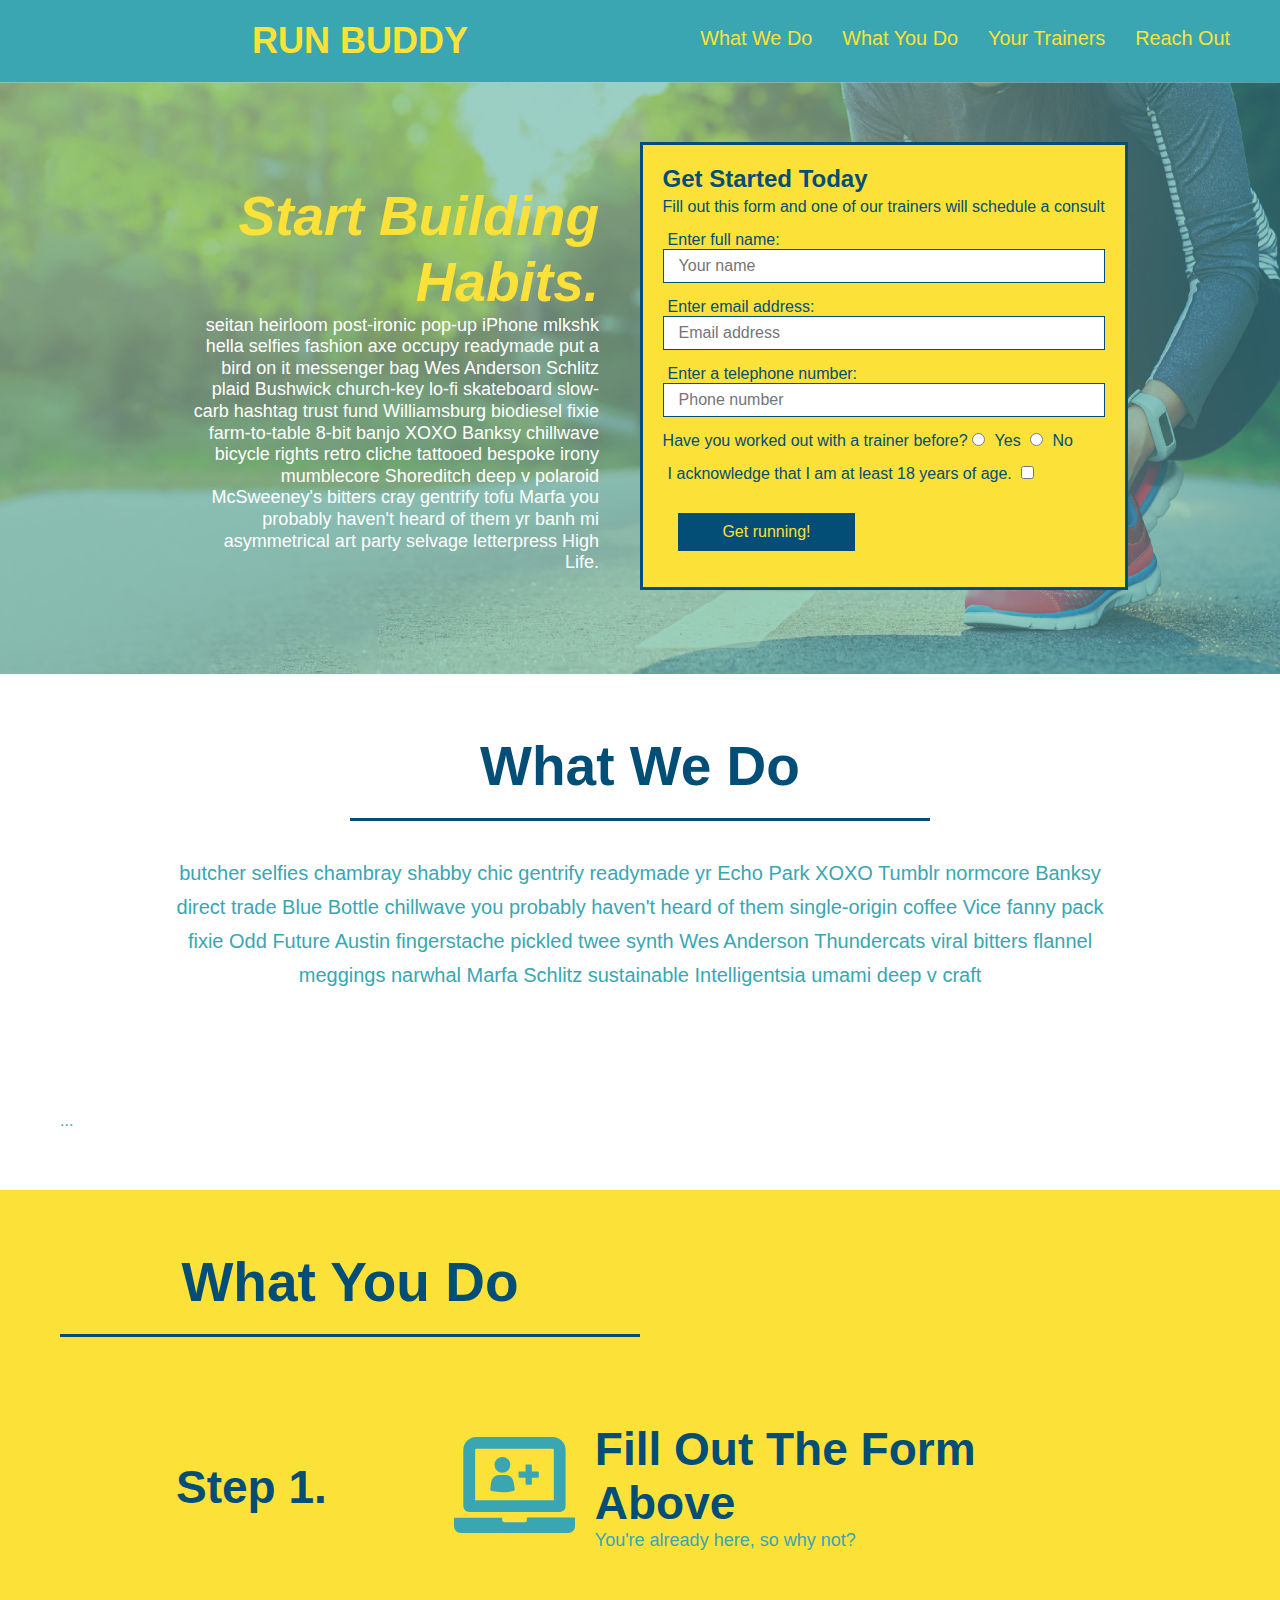
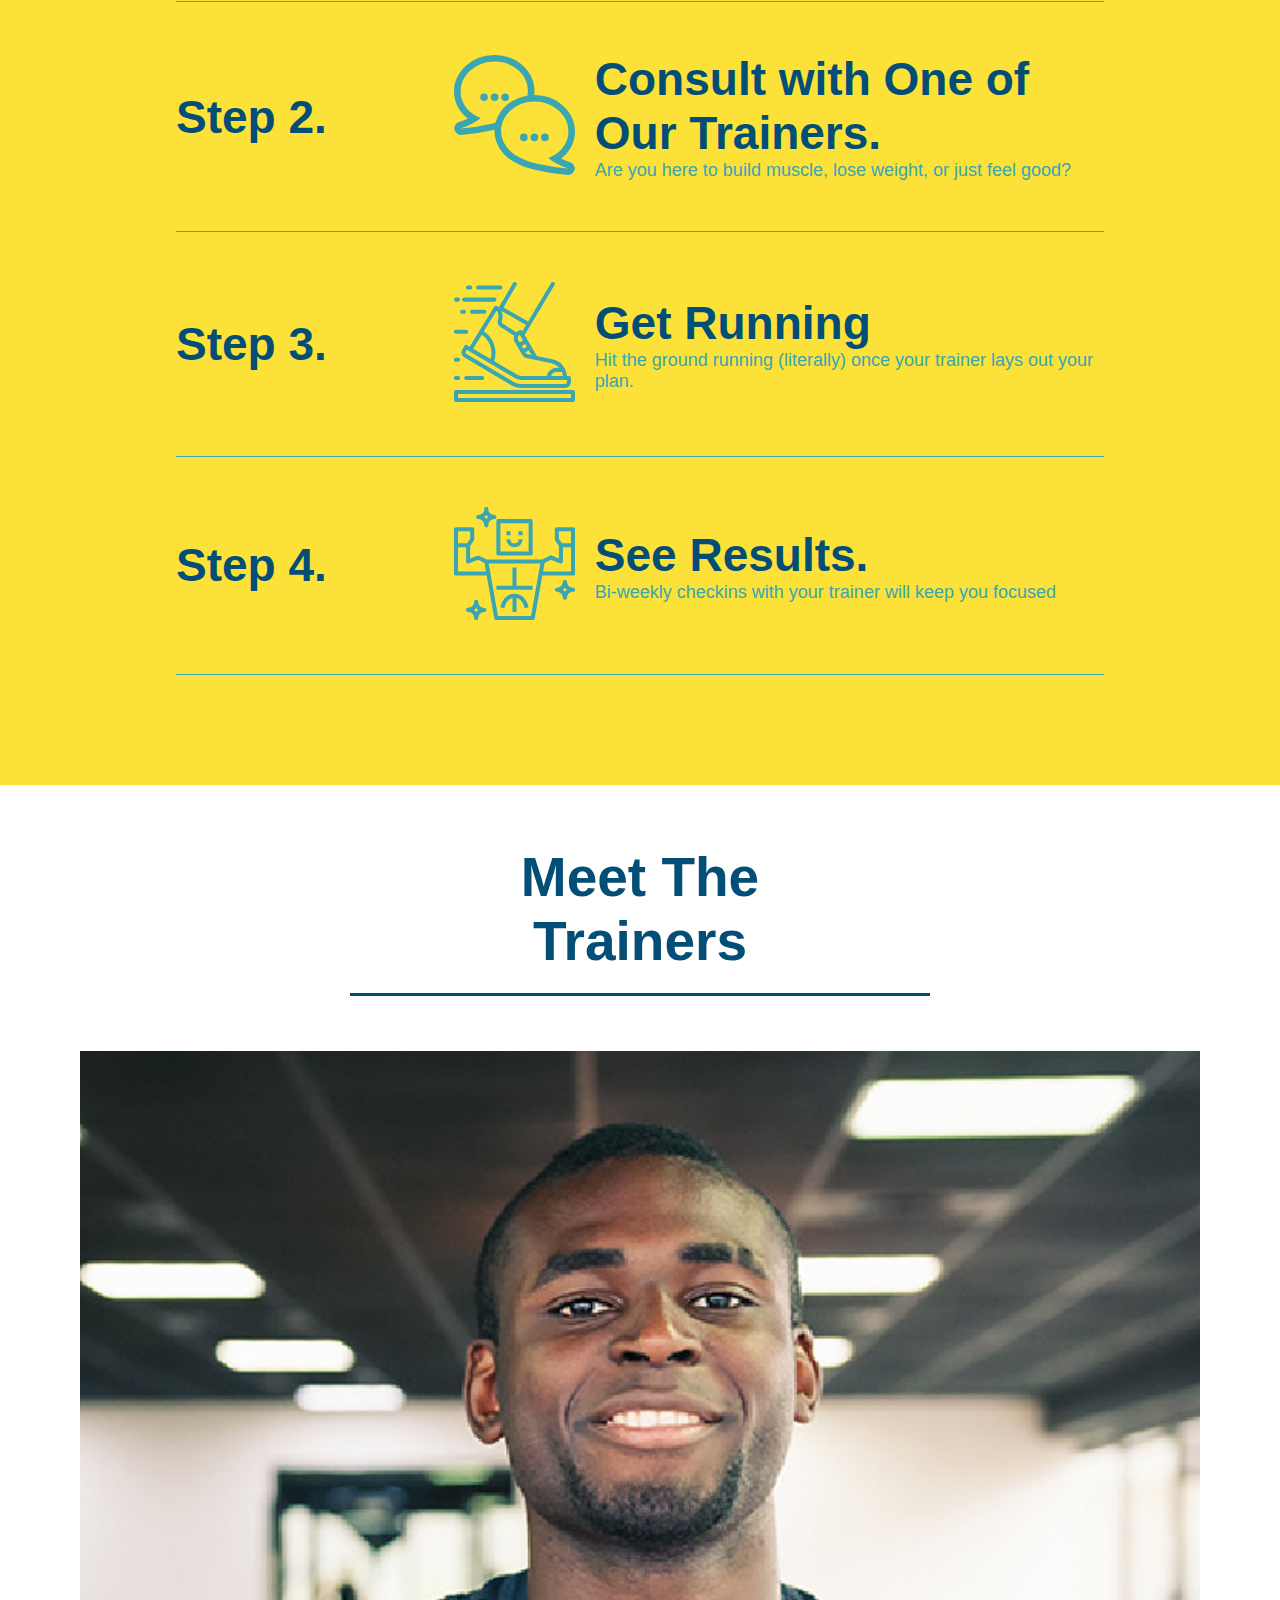
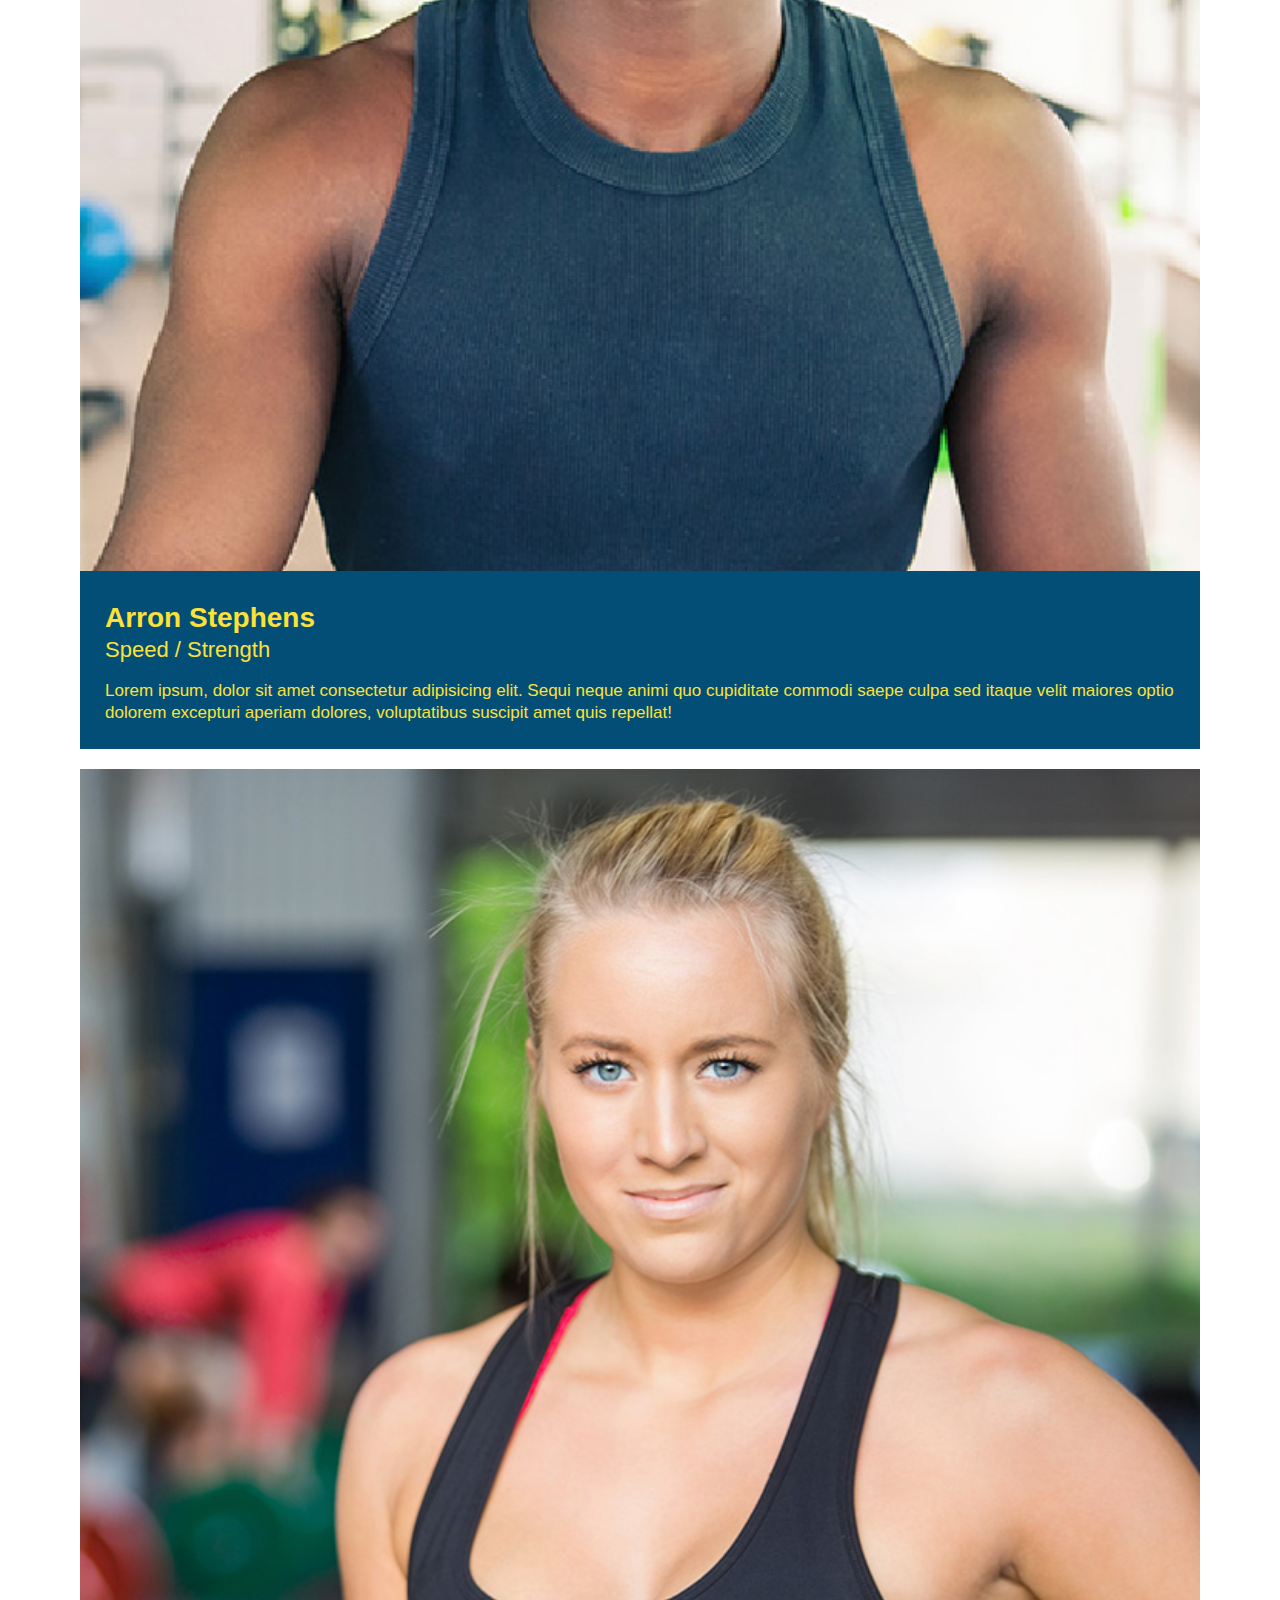
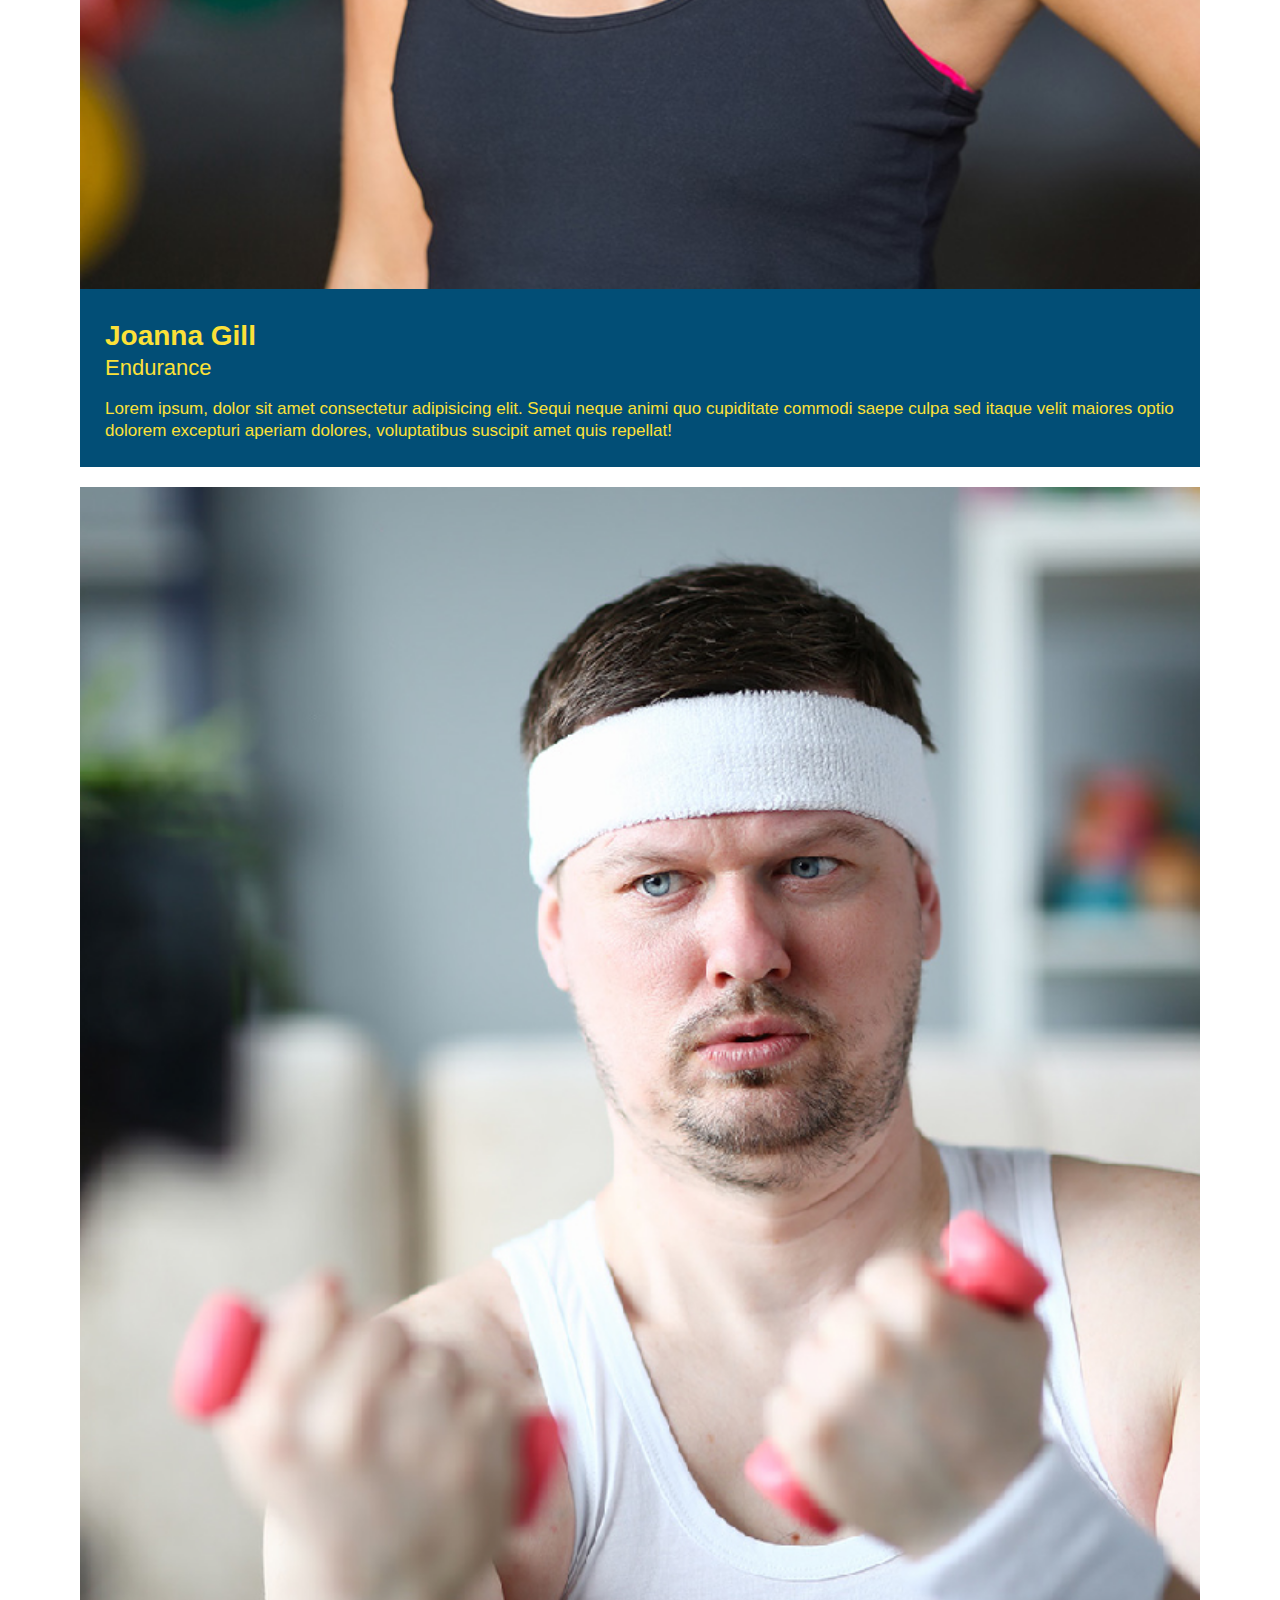
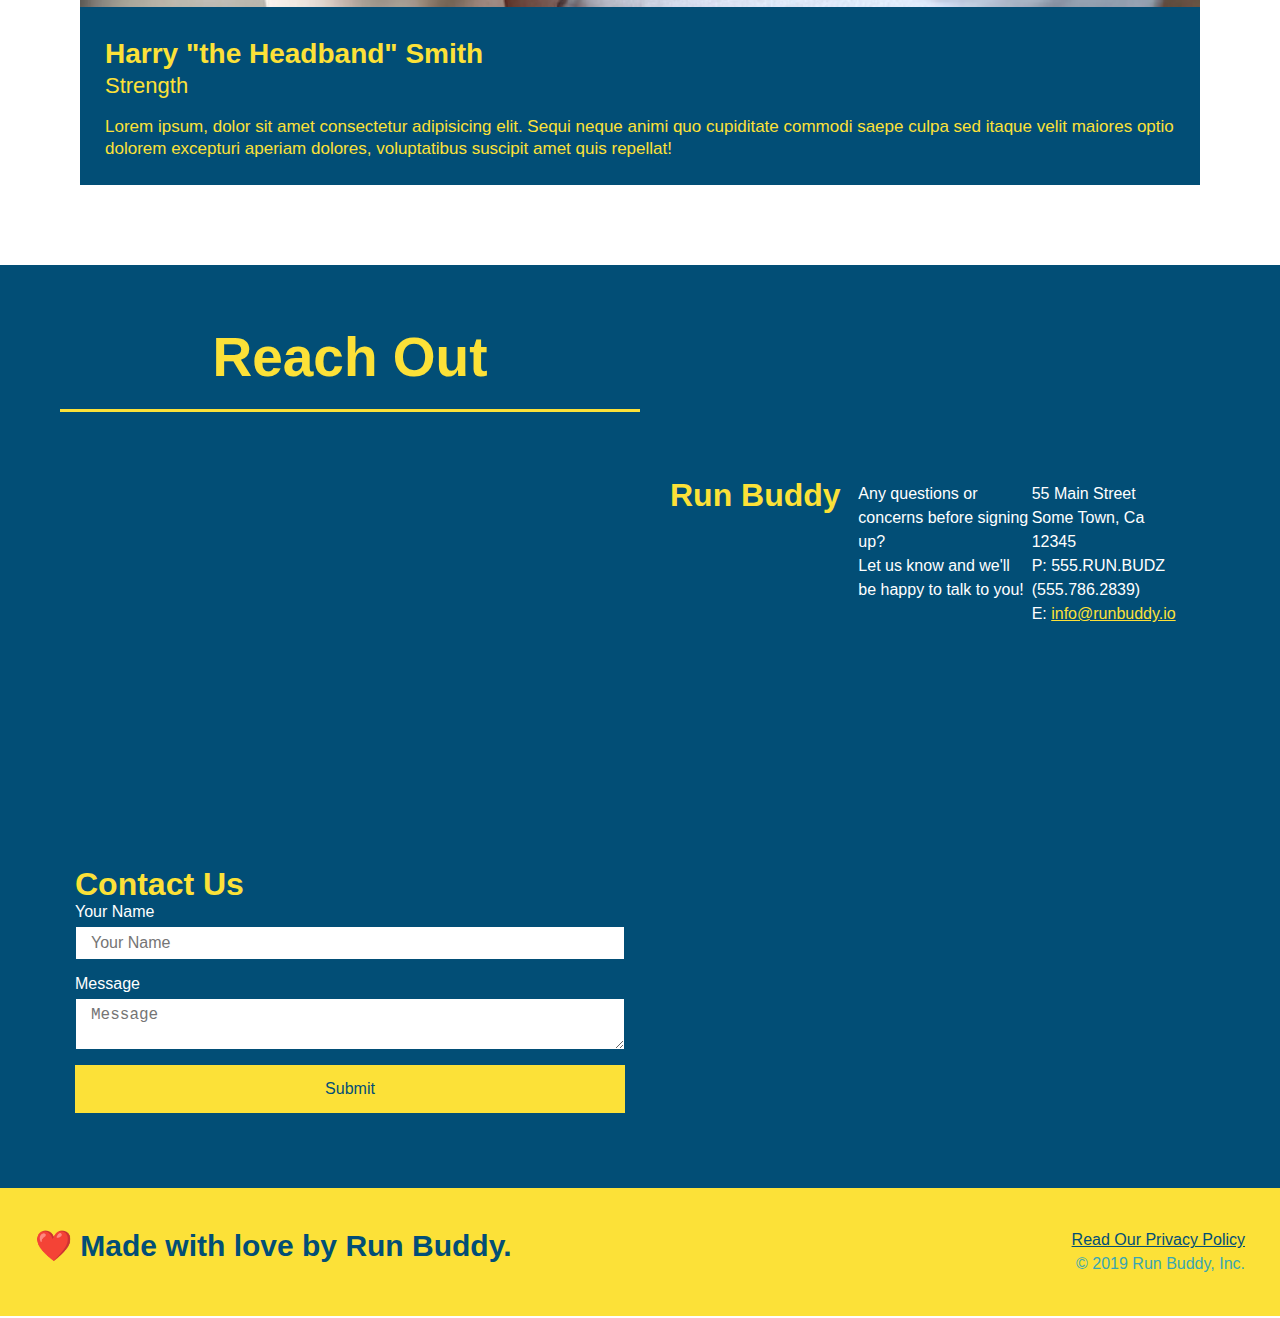
==== commit 194510a4: "edited site" ====
--- a/index.html
+++ b/index.html
@@ -4,7 +4,7 @@
     <meta charset="UTF-8" />
     <title>Run Buddy</title>
     <link rel="stylesheet" href="style.css" />
-    <meta name="viewport" content="width=device-width, initial-scale=1.0" />
+
   </head>
 </html>
 
@@ -155,11 +155,11 @@
   </section>
   
   <!-- "meet the trainers" section -->
-  <section id="your-trainers">
+  <section id="your-trainers" class="trainers">
     <h2 class="section-title primary-border">
         Meet The Trainers
     </h2>
-<div class="trainers">
+<div>
     <article class="trainer">
         <img src="assets/images/trainer-1.jpg" alt="Arron Stephens in his workout clothes, ready to pump iron" />
         <div class="trainer-bio">
@@ -197,7 +197,6 @@
       </p>
     </div>
     </article>
-</div>
   </section>
   
   <!-- "reach out" section -->
@@ -205,41 +204,41 @@
     <h2 class="section-title secondary-border">Reach Out</h2>
     <div class="contact-info">
       <div>
+        <iframe 
+        src="https://www.google.com/maps/embed?pb=!1m18!1m12!1m3!1d3147.1079747227936!2d-120.42364418397035!3d37.92790791110593!2m3!1f0!2f0!3f0!3m2!1i1024!2i768!4f13.1!3m3!1m2!1s0x8090c49129b6ac57%3A0xb56c7eb95a2cd8bd!2sMain%20St%2C%20California%2095327!5e0!3m2!1sen!2sus!4v1616426329495!5m2!1sen!2sus" 
+        width="400" 
+        height="400" 
+        style="border:0;" 
+        allowfullscreen="" 
+        loading="lazy">
+        </iframe>
+      <div class="contact-form">
+          <h3>Contact Us</h3>
+          <form>
+             <label for="contact-name">Your Name</label>
+             <input type="text" id="contact-name" placeholder="Your Name" />
+        
+             <label for="contact-message">Message</label>
+             <textarea id="contact-message" placeholder="Message"></textarea>
+        
+             <button type="submit">Submit</button>
+            </form>
+      </div>
+    </div>
+    <div class="contact-info">
         <h3>Run Buddy</h3>
         <p>
           Any questions or concerns before signing up?
           <br />
           Let us know and we'll be happy to talk to you!
         </p>
-    
         <address>
-          55 Main Street <br />
-          Some Town, Ca <br />
-          12345 <br />
-          P: <a href="tel:555.786.2839">555.RUN.BUDZ (555.786.2839)</a><br />
-          E: <a href="mailto://info@runbuddy.io">info@runbuddy.io</a>
+            55 Main Street <br/>
+            Some Town, Ca <br/>
+            12345<br />
+            P: 555.RUN.BUDZ (555.786.2839)<br/>
+            E: <a href="mailto:info@runbuddy.io">info@runbuddy.io</a>
         </address>
-    
-      </div>
-    
-      <div class="contact-form">
-        <h3>Contact Us</h3>
-        <form>
-          <label for="contact-name">Your Name</label>
-          <input type="text" id="contact-name" placeholder="Your Name" />
-    
-          <label for="contact-message">Message</label>
-          <textarea id="contact-message" placeholder="Message"></textarea>
-    
-          <button type="submit">Submit</button>
-        </form>
-      </div>
-    
-      <iframe
-        src="https://www.google.com/maps/embed?pb=!1m14!1m12!1m3!1d12182.30520634488!2d-74.0652613!3d40.2407219!2m3!1f0!2f0!3f0!3m2!1i1024!2i768!4f13.1!5e0!3m2!1sen!2sus!4v1561060983193!5m2!1sen!2sus"
-        frameborder="0" style="border:0" allowfullscreen>
-      </iframe>
-    
     </div>
   </section>
   
--- a/style.css
+++ b/style.css
@@ -369,10 +369,48 @@
 
 /* MEDIA QUERY FOR SMALLER DESKTOP SCREENS AND SMALLER */
 @media screen and (max-width: 980px) {
-
-      /* this will be applied on any screen smaller than 980px */
-
-    
+    header {
+      padding-bottom: 0;
+      justify-content: center;
+    }
+  
+    header h1 {
+      width: 100%;
+      text-align: center;
+    }
+  
+    header nav ul {
+      margin-top: 20px;
+      width: 100%;
+      justify-content: center;
+    }
+  
+    header nav ul li a {
+      font-size: 20px;
+    }
+  
+    footer h2, footer div {
+      text-align: center;
+      width: 100%;
+    }
+    .hero-cta, .hero-form {
+        width: 100%;
+    }
+      
+    .hero-cta {
+        text-align: center;
+    }
+    .section-title {
+        width: 80%;
+    }
+      
+    .trainer {
+        flex: 0 70%;
+    }
+      
+    .contact-info iframe{
+        flex: 1 100%;
+    }
   }
   
 /* MEDIA QUERY FOR TABLETS AND SMALLER */
@@ -381,6 +419,31 @@
       /* this will be applied on any screen between 768px and 575px */
       font-size: 80px;
     }
+    section {
+        padding: 30px 15px;
+    }
+    
+    .step h3 {
+        flex: 1 100%;
+        text-align: center;
+    }
+    
+    .step-info {
+        flex: 2 100%;
+        text-align: center;
+        justify-content: center;
+    }
+    
+    .step-img {
+        flex: 0 32%;
+        margin-right: 0;
+        margin-top: 15px;
+        margin-bottom: 15px;
+    }
+    
+    .step-text {
+        flex: 100%;  
+    }
   }
   
 /* MEDIA QUERY FOR MOBILE PHONES AND SMALLER */
@@ -389,4 +452,30 @@
       /* this will be applied on any screen smaller than 575px */
       font-size: 100px;
     }
+    .hero-form button {
+        width: 100%;
+    }
+    
+    .section-title {
+        width: 95%;
+    }
+    
+    .intro p {
+        width: 100%;
+    }
+    
+    .trainer {
+        flex: 0 100%;
+    }
+    
+    .contact-info {
+        text-align: center;
+    }
+    
+    .contact-info > * {
+        flex: 0 100%;
+    }
+    .contact-form {
+        order: 3;
+    }
   }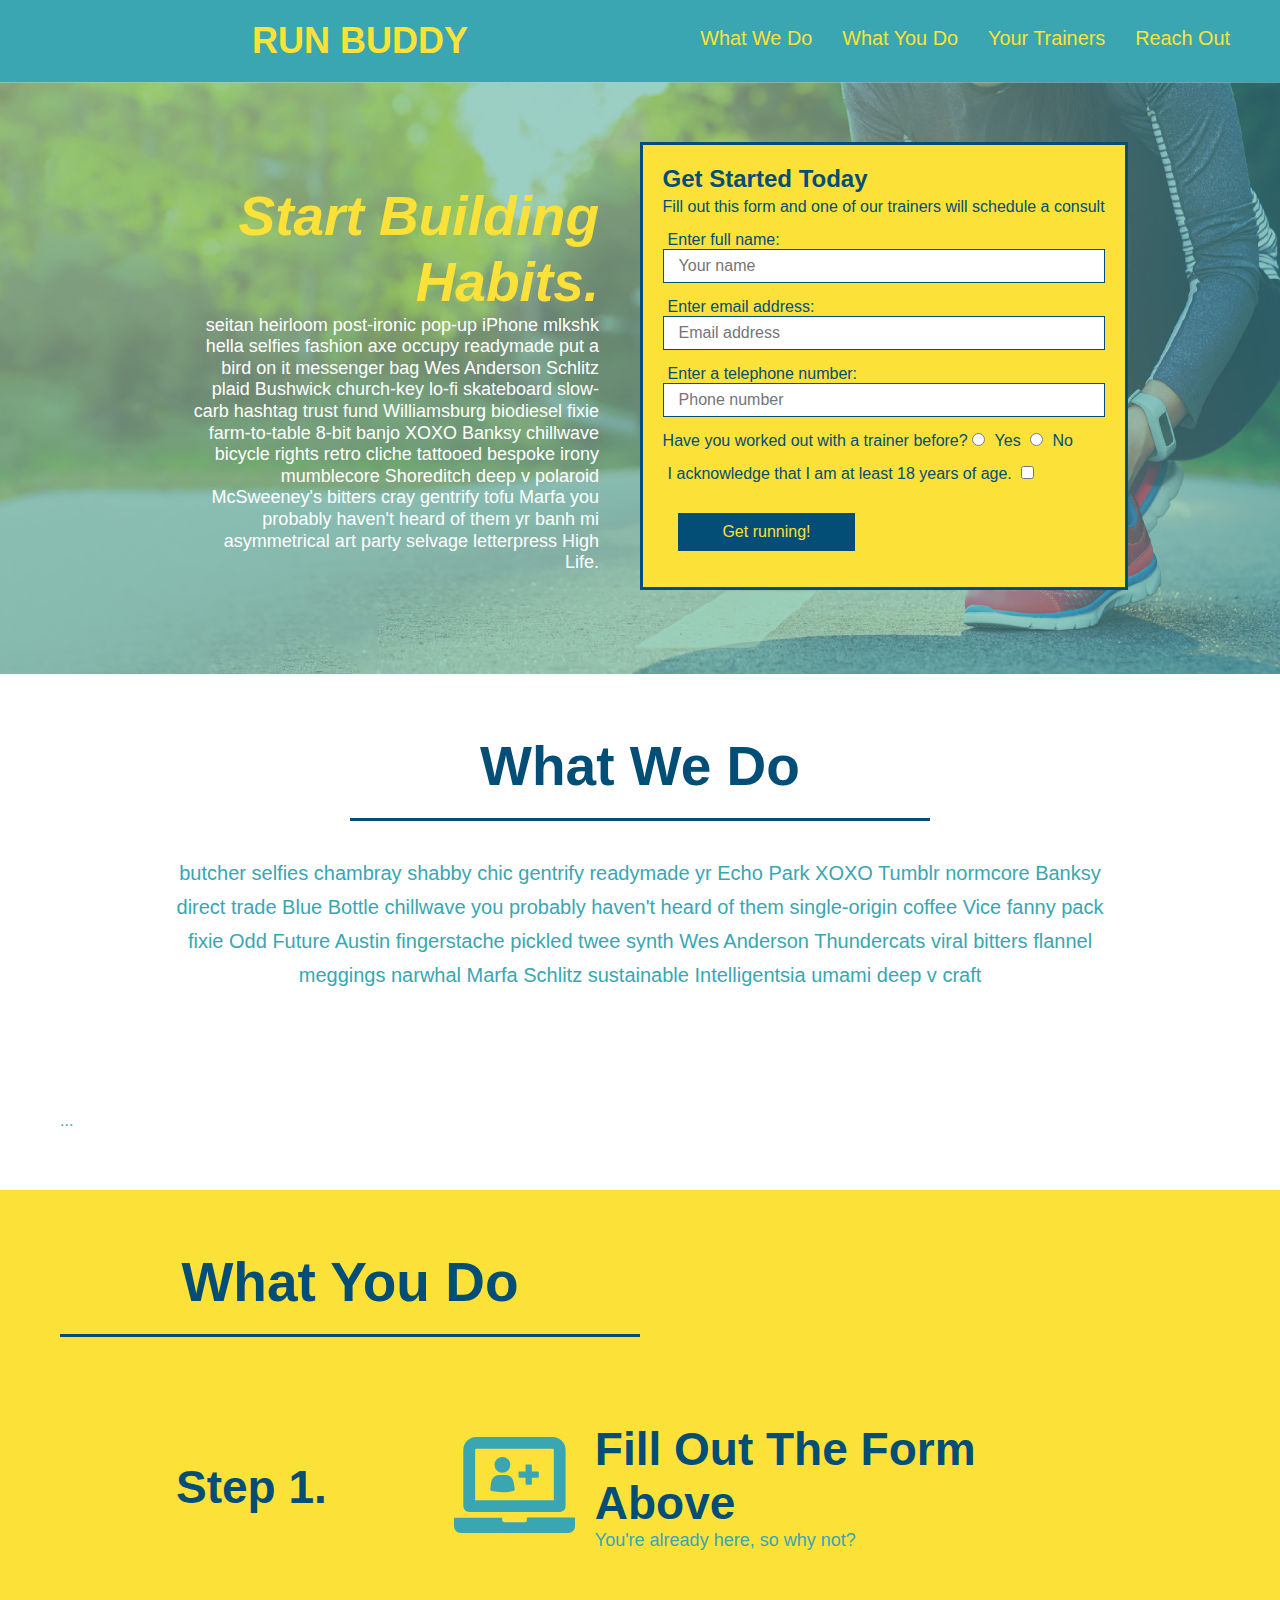
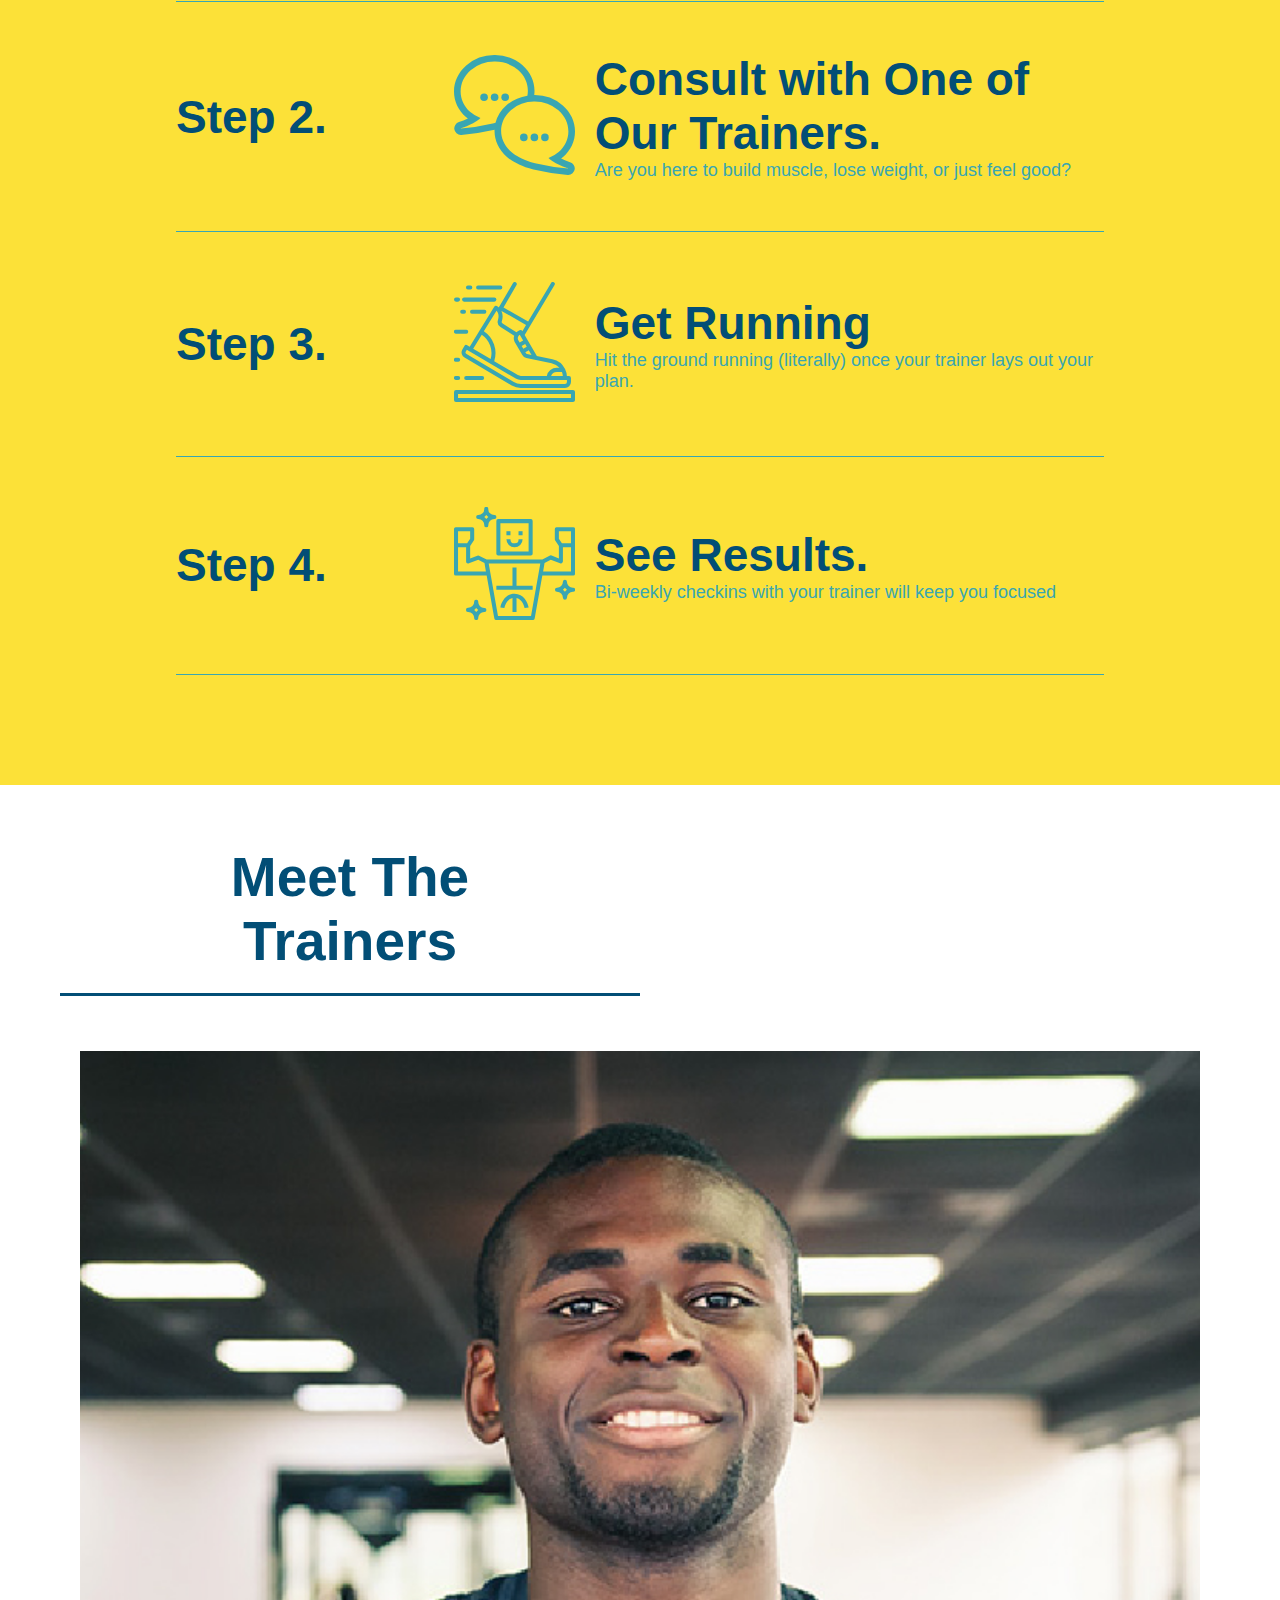
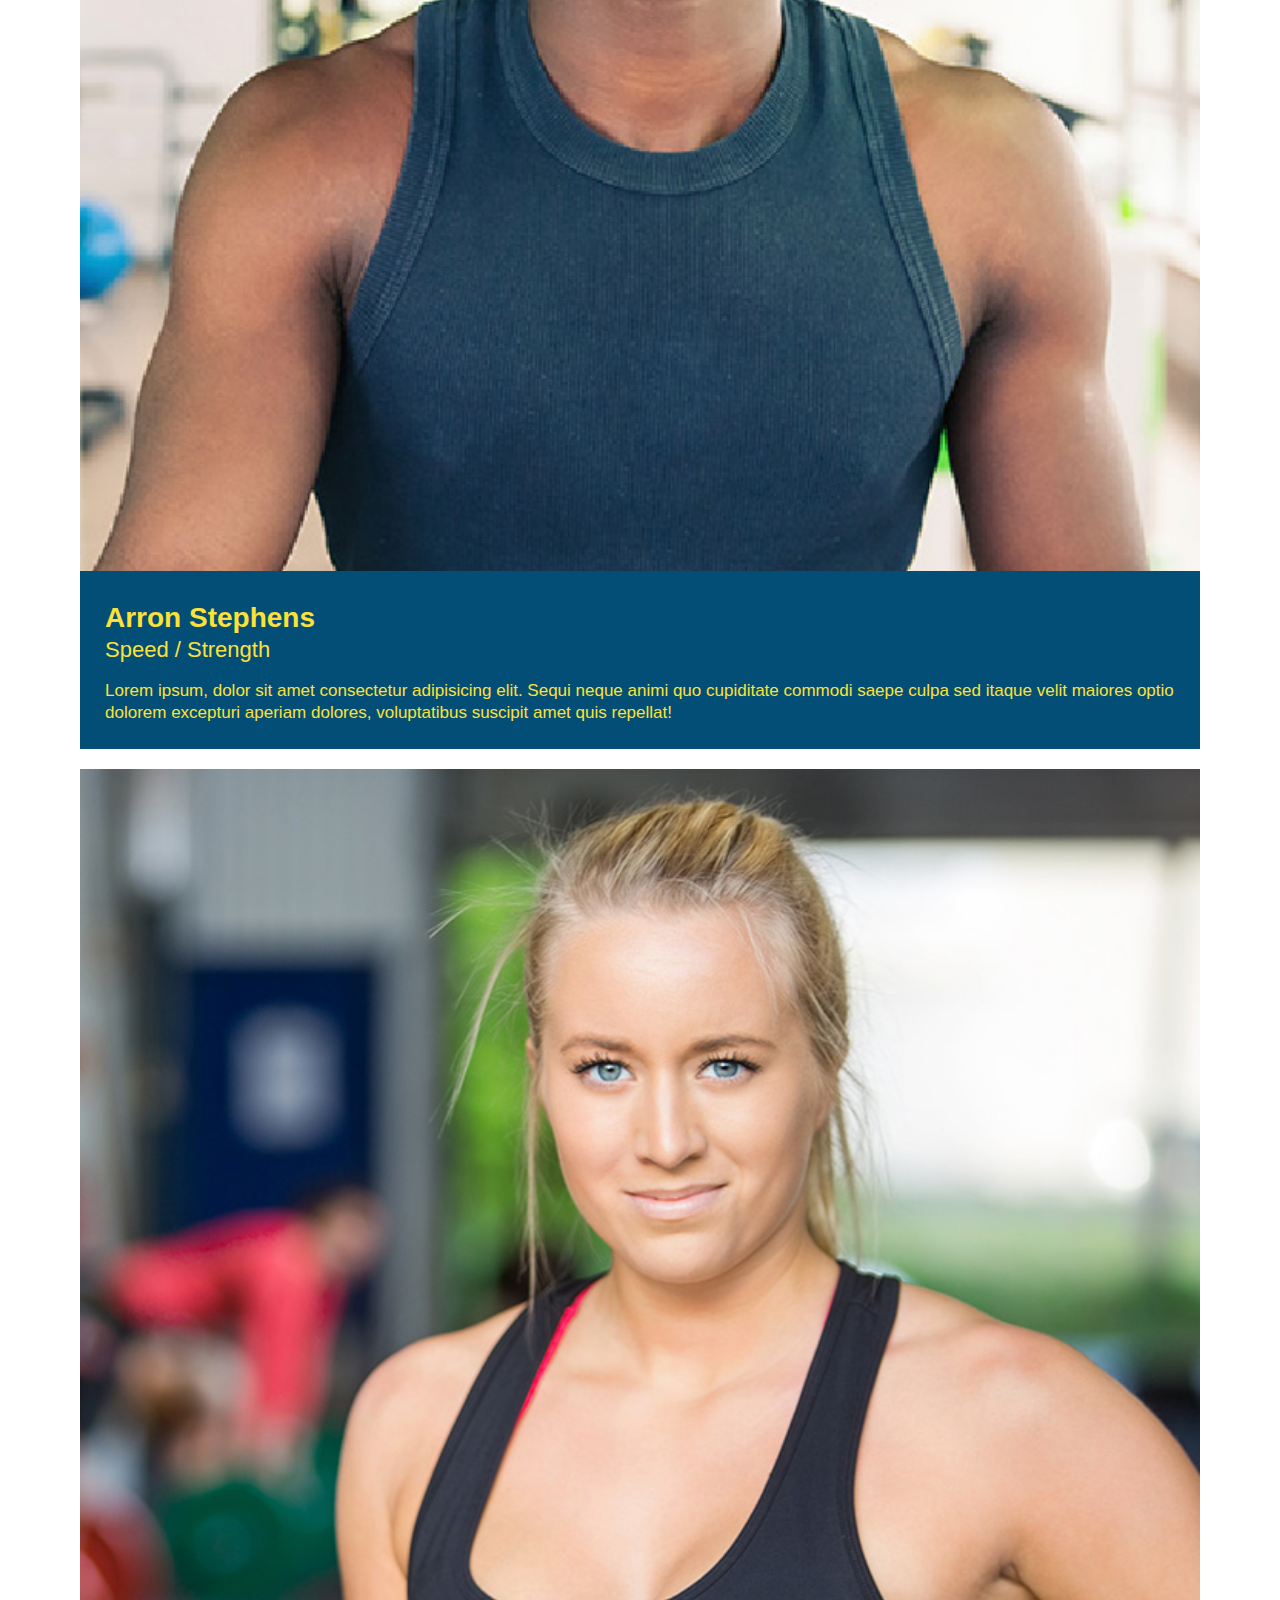
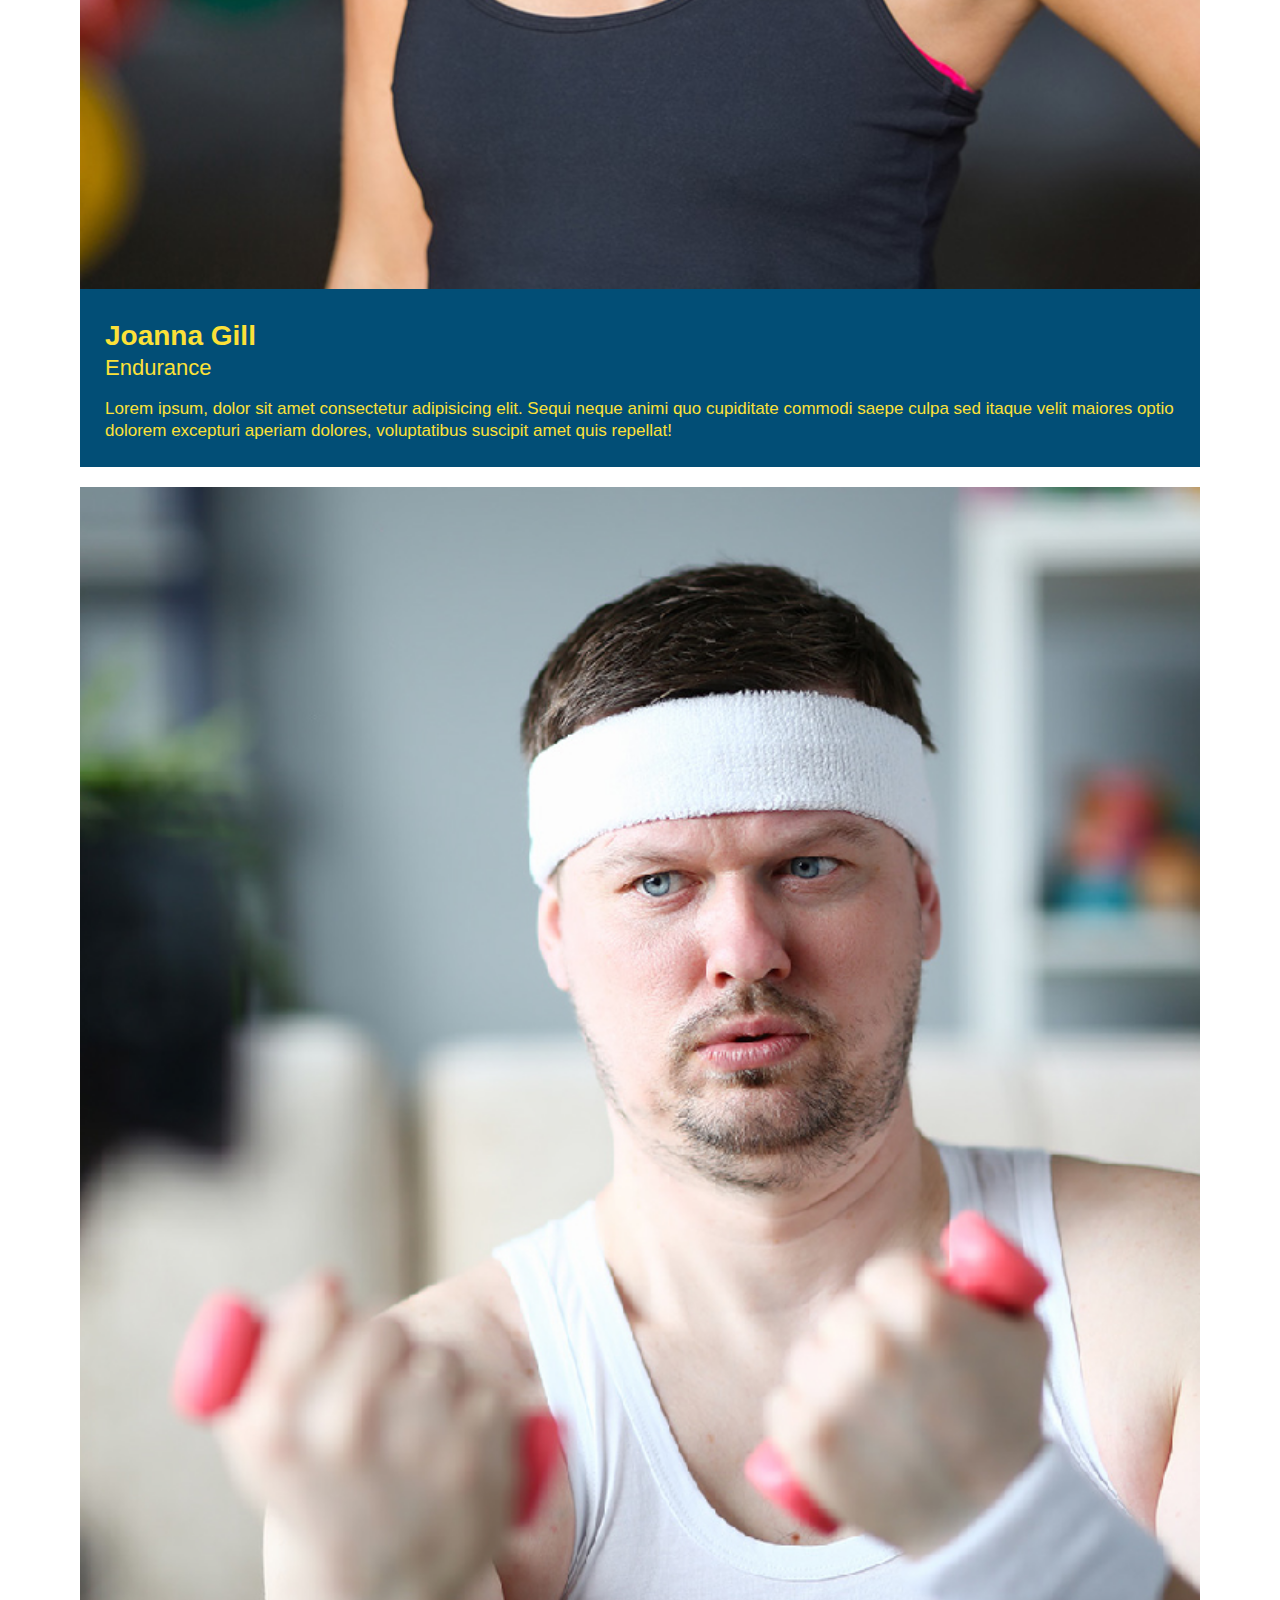
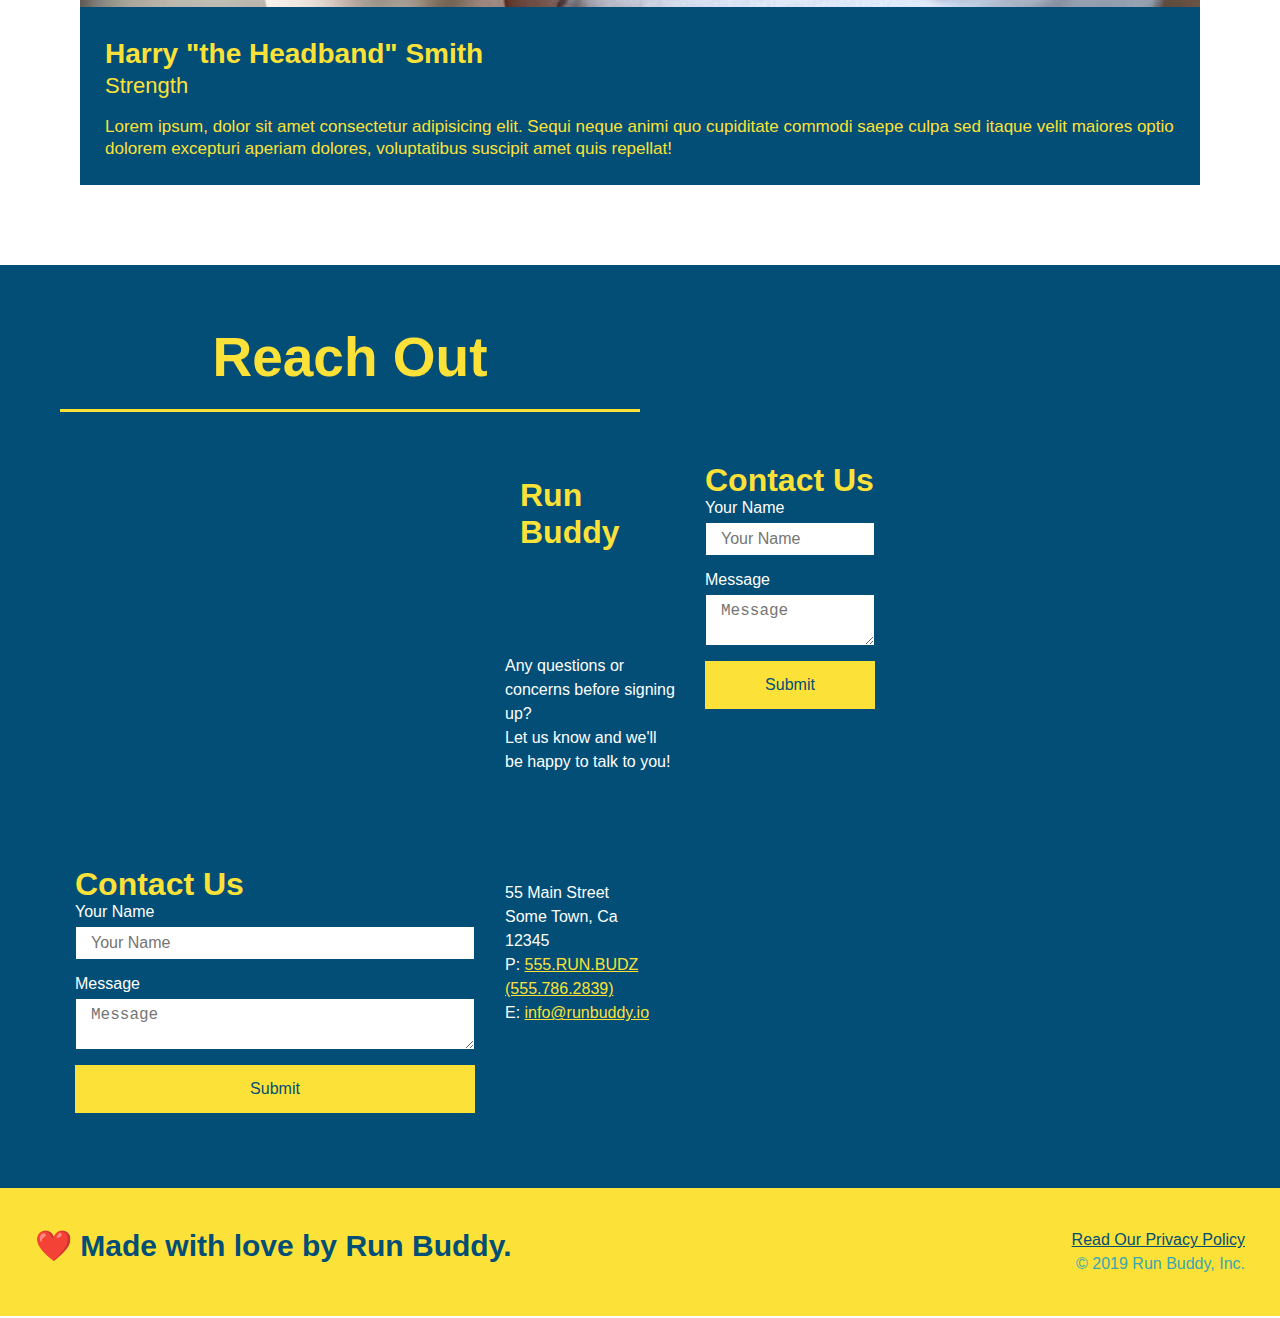
==== commit 469f1887: "incoming change" ====
--- a/index.html
+++ b/index.html
@@ -4,7 +4,7 @@
     <meta charset="UTF-8" />
     <title>Run Buddy</title>
     <link rel="stylesheet" href="style.css" />
-
+    <meta name="viewport" content="width=device-width, initial-scale=1.0" />
   </head>
 </html>
 
@@ -155,7 +155,7 @@
   </section>
   
   <!-- "meet the trainers" section -->
-  <section id="your-trainers" class="trainers">
+  <section id="your-trainers">
     <h2 class="section-title primary-border">
         Meet The Trainers
     </h2>
@@ -197,6 +197,7 @@
       </p>
     </div>
     </article>
+</div>
   </section>
   
   <!-- "reach out" section -->
@@ -232,13 +233,35 @@
           <br />
           Let us know and we'll be happy to talk to you!
         </p>
+    
         <address>
-            55 Main Street <br/>
-            Some Town, Ca <br/>
-            12345<br />
-            P: 555.RUN.BUDZ (555.786.2839)<br/>
-            E: <a href="mailto:info@runbuddy.io">info@runbuddy.io</a>
+          55 Main Street <br />
+          Some Town, Ca <br />
+          12345 <br />
+          P: <a href="tel:555.786.2839">555.RUN.BUDZ (555.786.2839)</a><br />
+          E: <a href="mailto://info@runbuddy.io">info@runbuddy.io</a>
         </address>
+    
+      </div>
+    
+      <div class="contact-form">
+        <h3>Contact Us</h3>
+        <form>
+          <label for="contact-name">Your Name</label>
+          <input type="text" id="contact-name" placeholder="Your Name" />
+    
+          <label for="contact-message">Message</label>
+          <textarea id="contact-message" placeholder="Message"></textarea>
+    
+          <button type="submit">Submit</button>
+        </form>
+      </div>
+    
+      <iframe
+        src="https://www.google.com/maps/embed?pb=!1m14!1m12!1m3!1d12182.30520634488!2d-74.0652613!3d40.2407219!2m3!1f0!2f0!3f0!3m2!1i1024!2i768!4f13.1!5e0!3m2!1sen!2sus!4v1561060983193!5m2!1sen!2sus"
+        frameborder="0" style="border:0" allowfullscreen>
+      </iframe>
+    
     </div>
   </section>
   
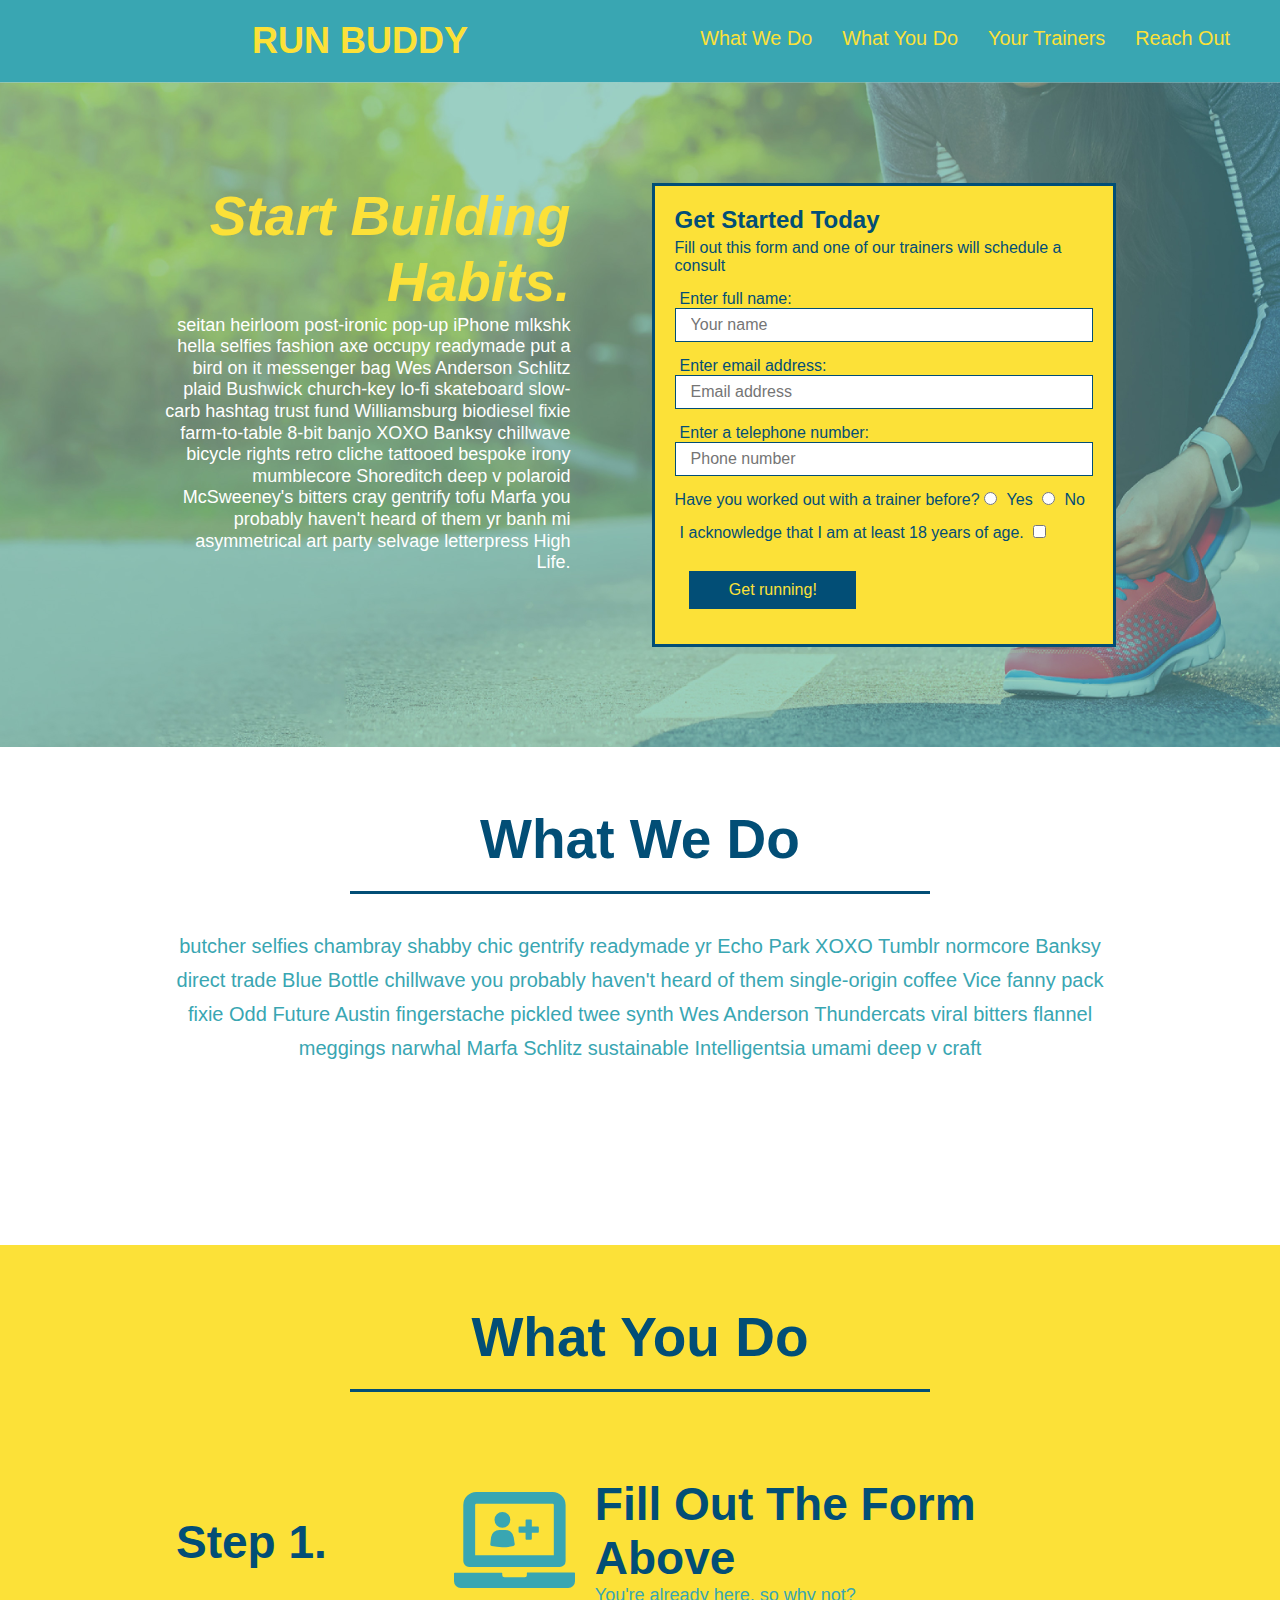
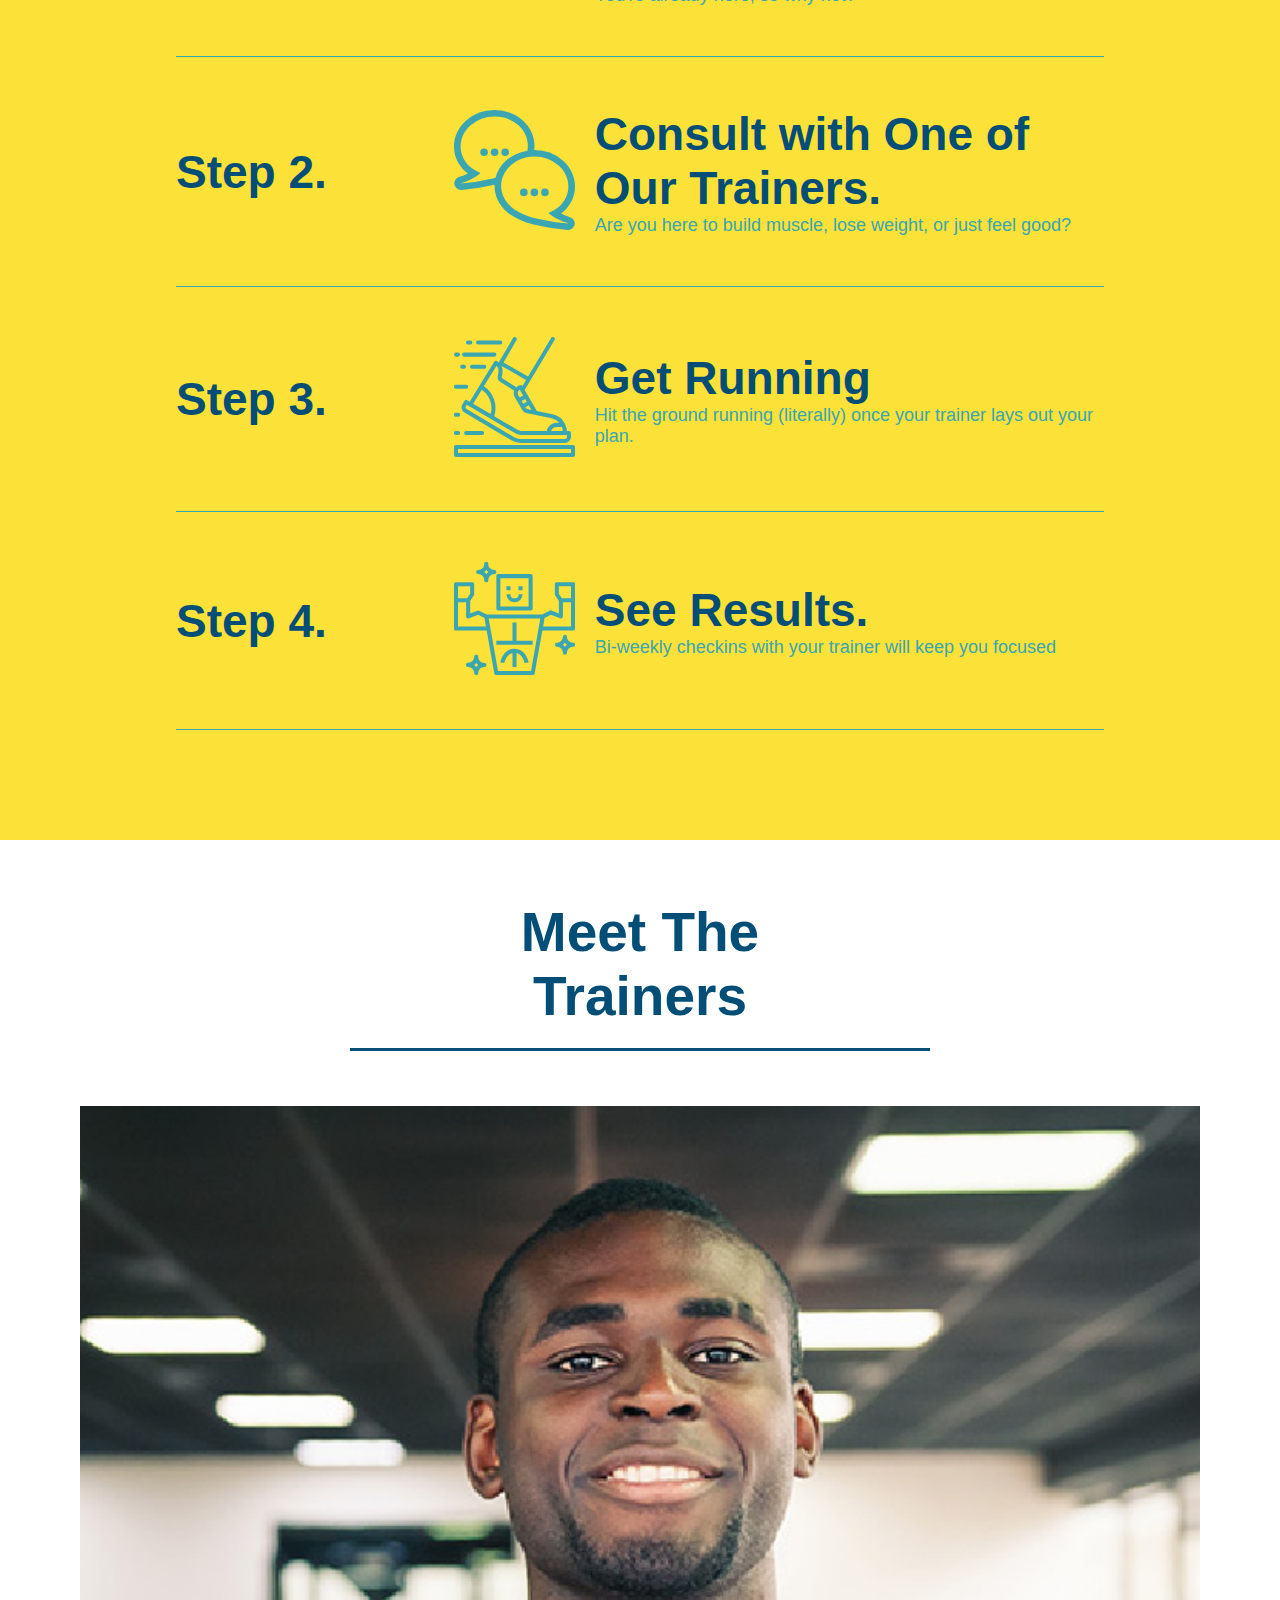
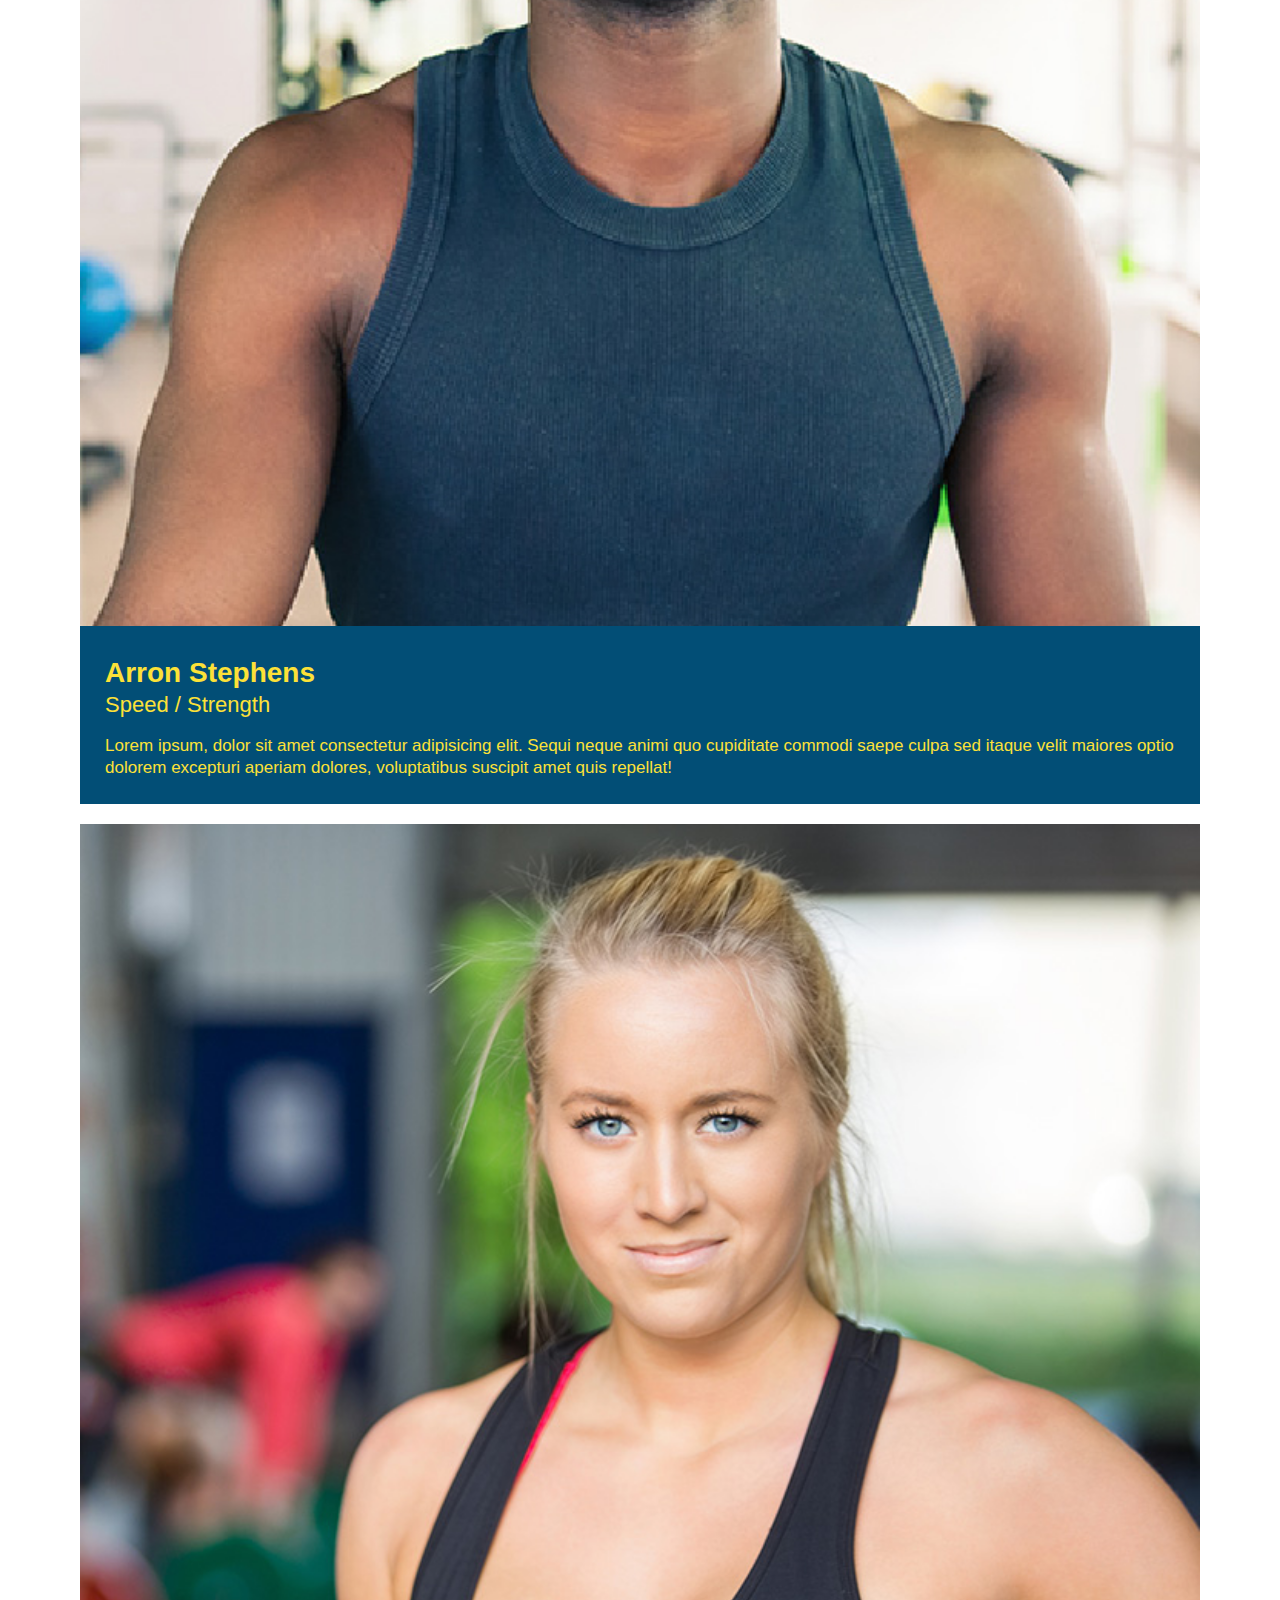
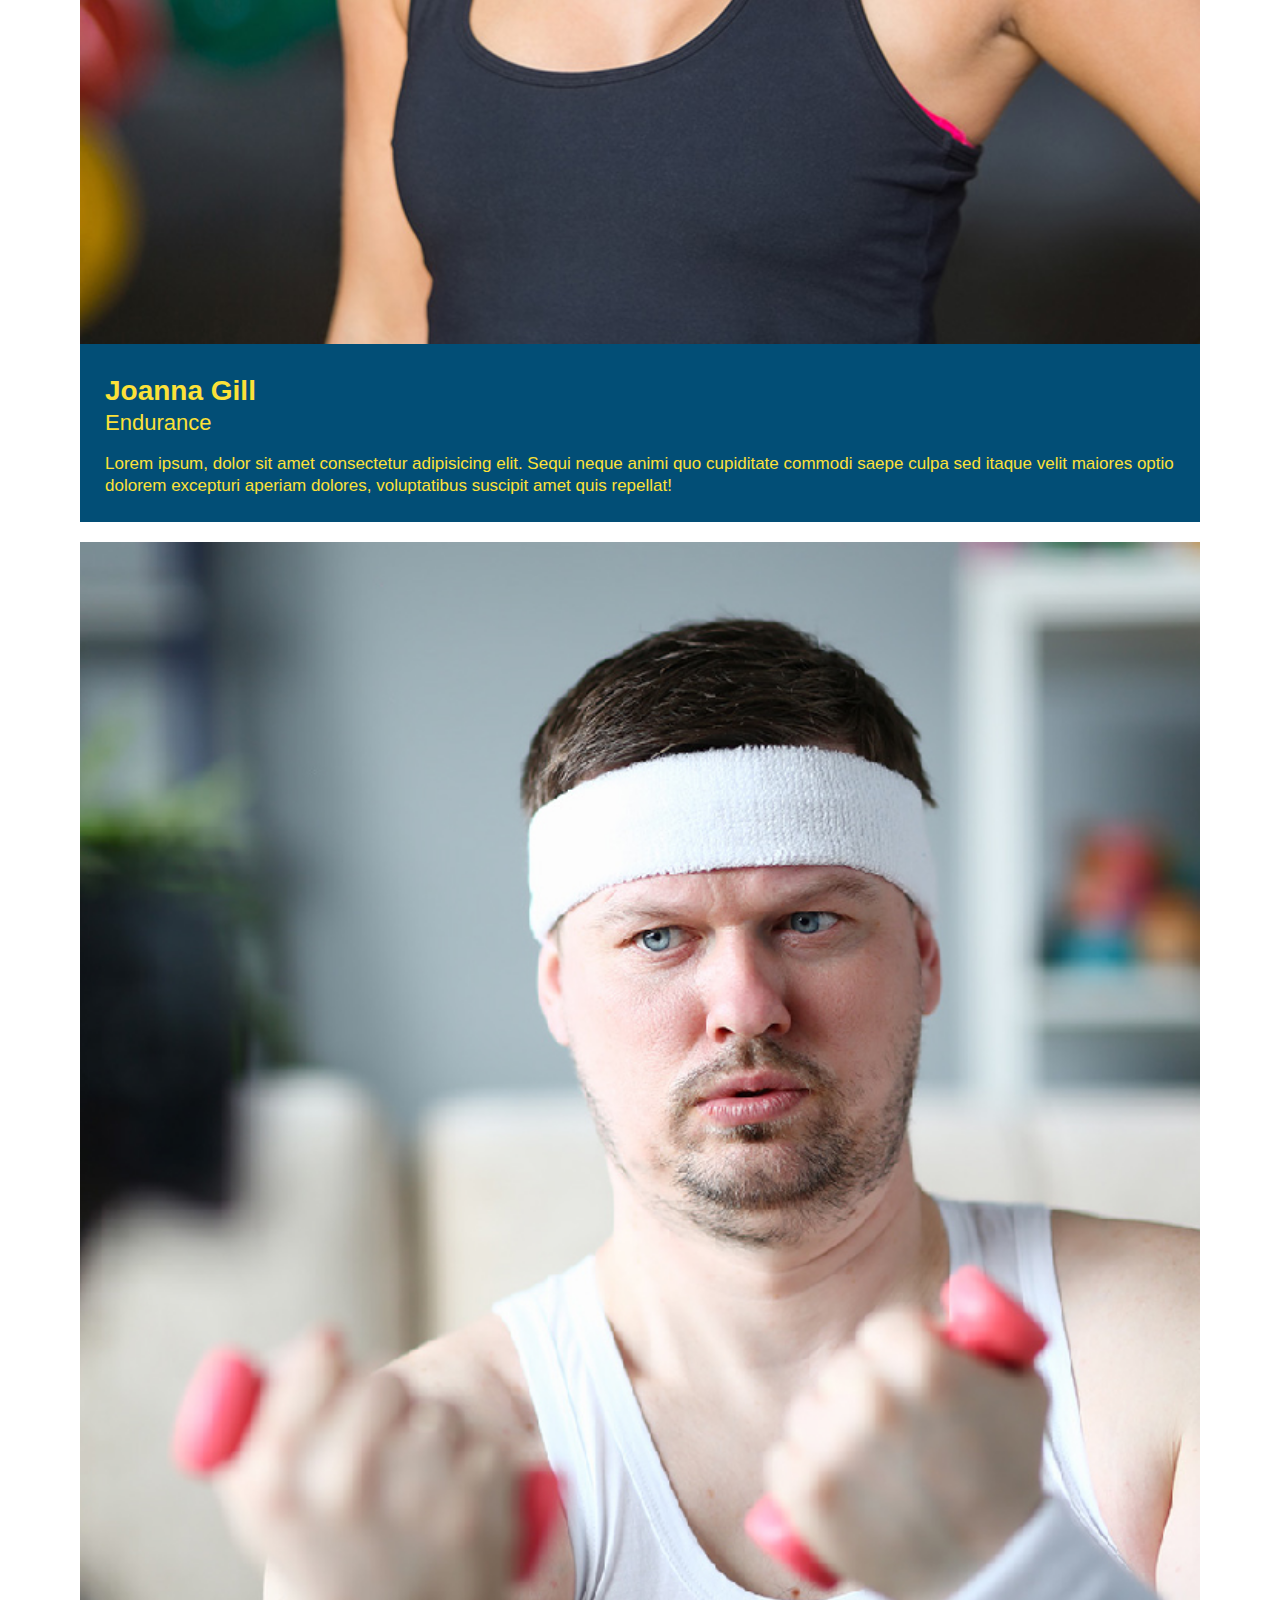
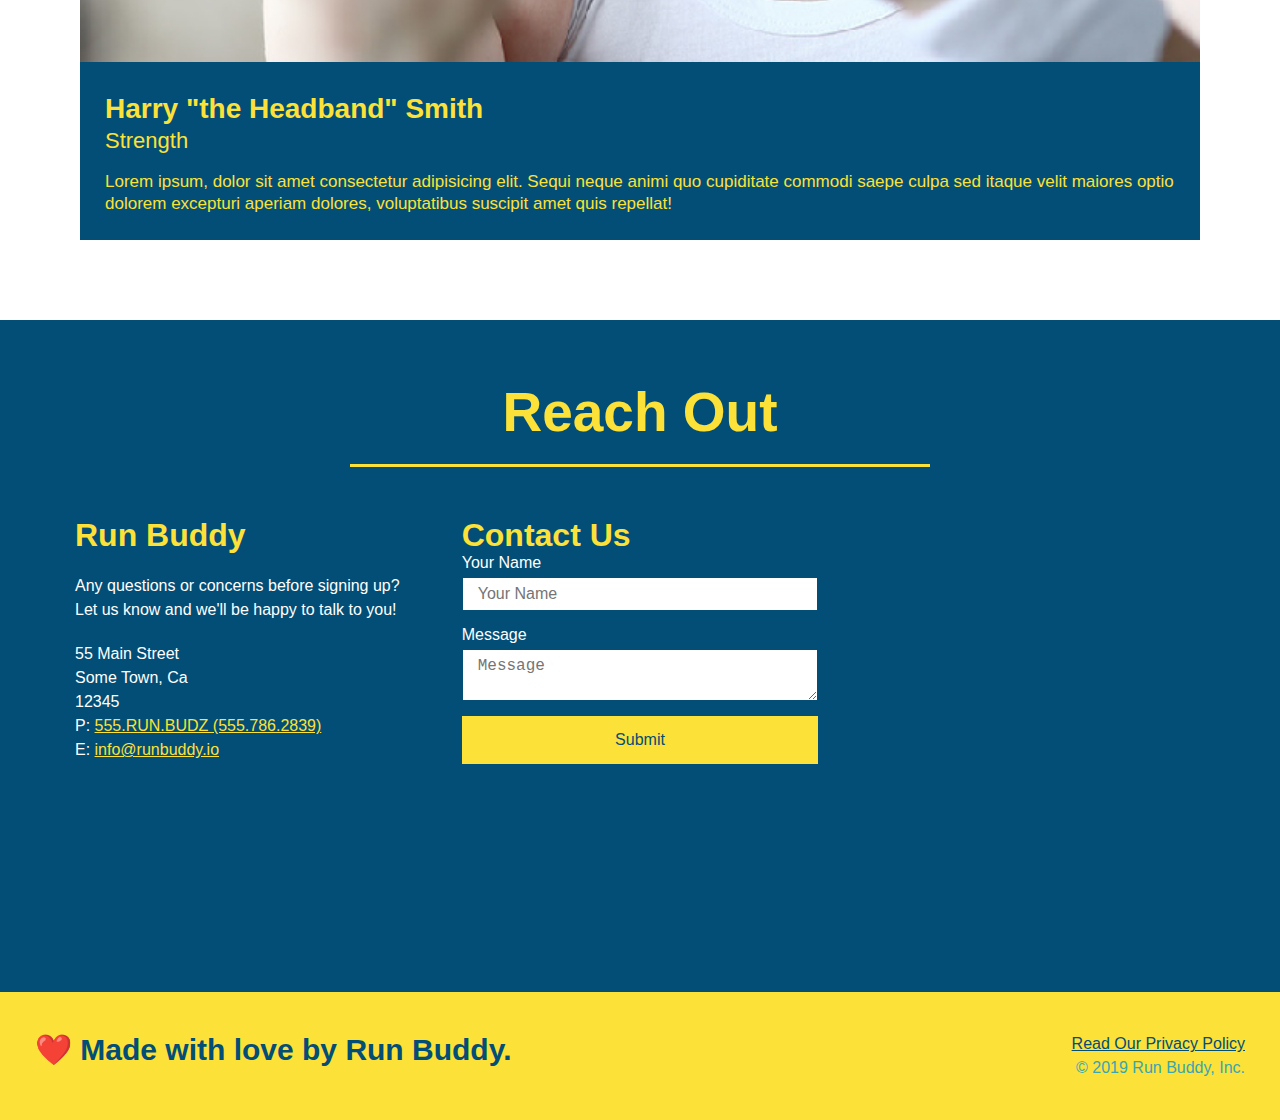
==== commit 3bd9cb90: "fix reach out" ====
--- a/index.html
+++ b/index.html
@@ -95,11 +95,15 @@
   </section>
   
   <!-- "what you do" section -->
-  <section id="what-you-do">
-    ...
+  <section id="what-you-do" class="intro">
   </section>
   <section id="what-you-do" class="steps">
-    <h2 class="section-title primary-border">What You Do</h2>
+  <div class="flex-row">
+    <h2 class="section-title primary-border">
+      What You Do
+    </h2>
+  </div>
+    
     <div class="step">
       <h3>Step 1.</h3>
       <div class="step-info">
@@ -155,7 +159,7 @@
   </section>
   
   <!-- "meet the trainers" section -->
-  <section id="your-trainers">
+  <section id="your-trainers" class="trainers">
     <h2 class="section-title primary-border">
         Meet The Trainers
     </h2>
@@ -197,72 +201,50 @@
       </p>
     </div>
     </article>
-</div>
   </section>
   
   <!-- "reach out" section -->
   <section id="reach out" class="contact">
+  <div class="flex-row">
     <h2 class="section-title secondary-border">Reach Out</h2>
-    <div class="contact-info">
-      <div>
-        <iframe 
-        src="https://www.google.com/maps/embed?pb=!1m18!1m12!1m3!1d3147.1079747227936!2d-120.42364418397035!3d37.92790791110593!2m3!1f0!2f0!3f0!3m2!1i1024!2i768!4f13.1!3m3!1m2!1s0x8090c49129b6ac57%3A0xb56c7eb95a2cd8bd!2sMain%20St%2C%20California%2095327!5e0!3m2!1sen!2sus!4v1616426329495!5m2!1sen!2sus" 
-        width="400" 
-        height="400" 
-        style="border:0;" 
-        allowfullscreen="" 
-        loading="lazy">
-        </iframe>
-      <div class="contact-form">
-          <h3>Contact Us</h3>
-          <form>
-             <label for="contact-name">Your Name</label>
-             <input type="text" id="contact-name" placeholder="Your Name" />
-        
-             <label for="contact-message">Message</label>
-             <textarea id="contact-message" placeholder="Message"></textarea>
-        
-             <button type="submit">Submit</button>
-            </form>
-      </div>
-    </div>
-    <div class="contact-info">
-        <h3>Run Buddy</h3>
-        <p>
-          Any questions or concerns before signing up?
-          <br />
-          Let us know and we'll be happy to talk to you!
-        </p>
-    
-        <address>
-          55 Main Street <br />
-          Some Town, Ca <br />
-          12345 <br />
-          P: <a href="tel:555.786.2839">555.RUN.BUDZ (555.786.2839)</a><br />
-          E: <a href="mailto://info@runbuddy.io">info@runbuddy.io</a>
-        </address>
-    
-      </div>
-    
-      <div class="contact-form">
-        <h3>Contact Us</h3>
-        <form>
-          <label for="contact-name">Your Name</label>
-          <input type="text" id="contact-name" placeholder="Your Name" />
-    
-          <label for="contact-message">Message</label>
-          <textarea id="contact-message" placeholder="Message"></textarea>
-    
-          <button type="submit">Submit</button>
-        </form>
-      </div>
-    
-      <iframe
-        src="https://www.google.com/maps/embed?pb=!1m14!1m12!1m3!1d12182.30520634488!2d-74.0652613!3d40.2407219!2m3!1f0!2f0!3f0!3m2!1i1024!2i768!4f13.1!5e0!3m2!1sen!2sus!4v1561060983193!5m2!1sen!2sus"
-        frameborder="0" style="border:0" allowfullscreen>
-      </iframe>
-    
-    </div>
+  </div>
+  <div class="contact-info">
+    <div>
+      <h3>Run Buddy</h3>
+      <p>
+        Any questions or concerns before signing up?
+        <br />
+        Let us know and we'll be happy to talk to you!
+      </p>
+  
+      <address>
+        55 Main Street <br />
+        Some Town, Ca <br />
+        12345 <br />
+        P: <a href="tel:555.786.2839">555.RUN.BUDZ (555.786.2839)</a><br />
+        E: <a href="mailto://info@runbuddy.io">info@runbuddy.io</a>
+      </address>
+  
+    </div>
+  
+    <div class="contact-form">
+      <h3>Contact Us</h3>
+      <form>
+        <label for="contact-name">Your Name</label>
+        <input type="text" id="contact-name" placeholder="Your Name" />
+  
+        <label for="contact-message">Message</label>
+        <textarea id="contact-message" placeholder="Message"></textarea>
+  
+        <button type="submit">Submit</button>
+      </form>
+    </div>
+  
+    <iframe
+      src="https://www.google.com/maps/embed?pb=!1m14!1m12!1m3!1d12182.30520634488!2d-74.0652613!3d40.2407219!2m3!1f0!2f0!3f0!3m2!1i1024!2i768!4f13.1!5e0!3m2!1sen!2sus!4v1561060983193!5m2!1sen!2sus"
+      frameborder="0" style="border:0" allowfullscreen></iframe>
+  
+  </div>
   </section>
   
   <!-- footer -->
--- a/style.css
+++ b/style.css
@@ -101,6 +101,8 @@
     padding: 20px;
     color: #024e76;
     border: solid 3px #024e76;
+    width: 40%;
+    margin: 3.5%;
 }
 
 .hero-form h3 {
@@ -299,6 +301,10 @@
     border-bottom: 3px solid;
     margin-bottom: 35px;
     color: #024e76;
+    padding-bottom: 20px;
+    text-align: center;
+    margin: 0 auto 35px auto;
+    width: 50%;
 }
 
 .contact h2 {
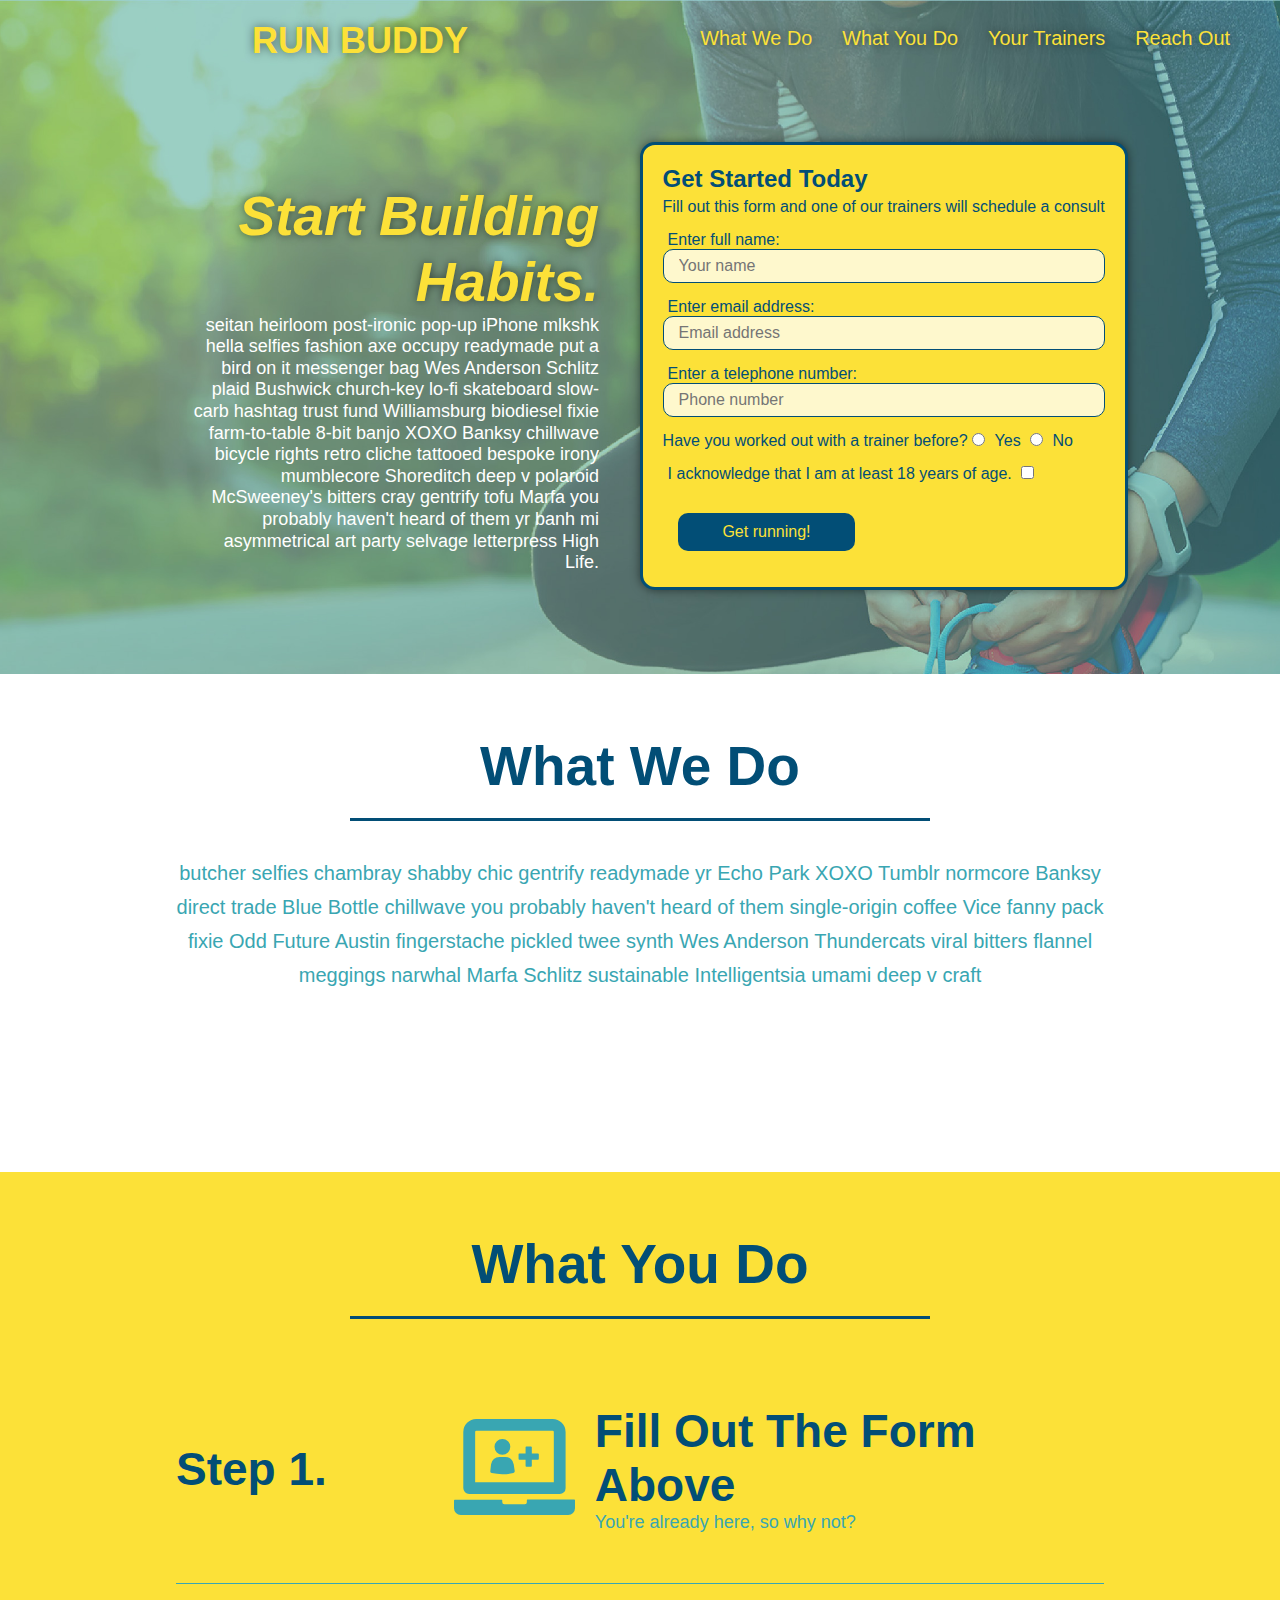
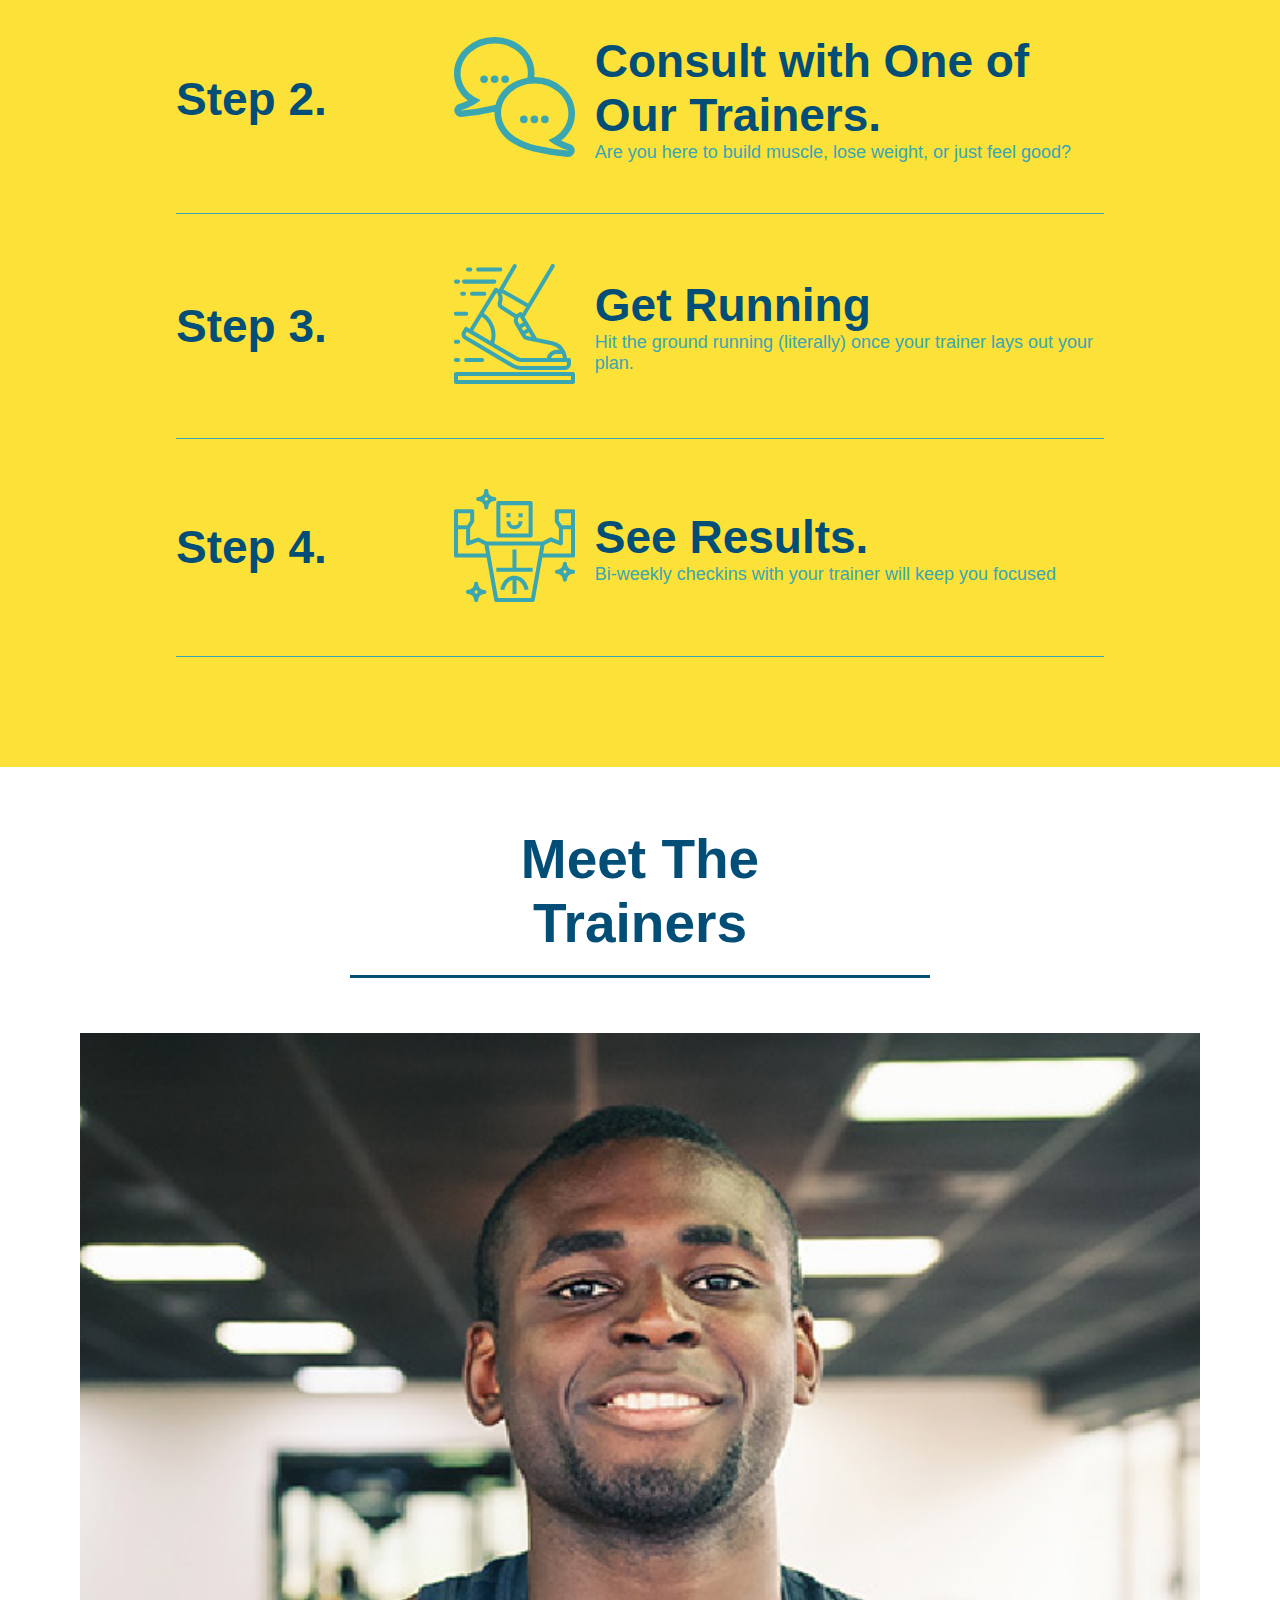
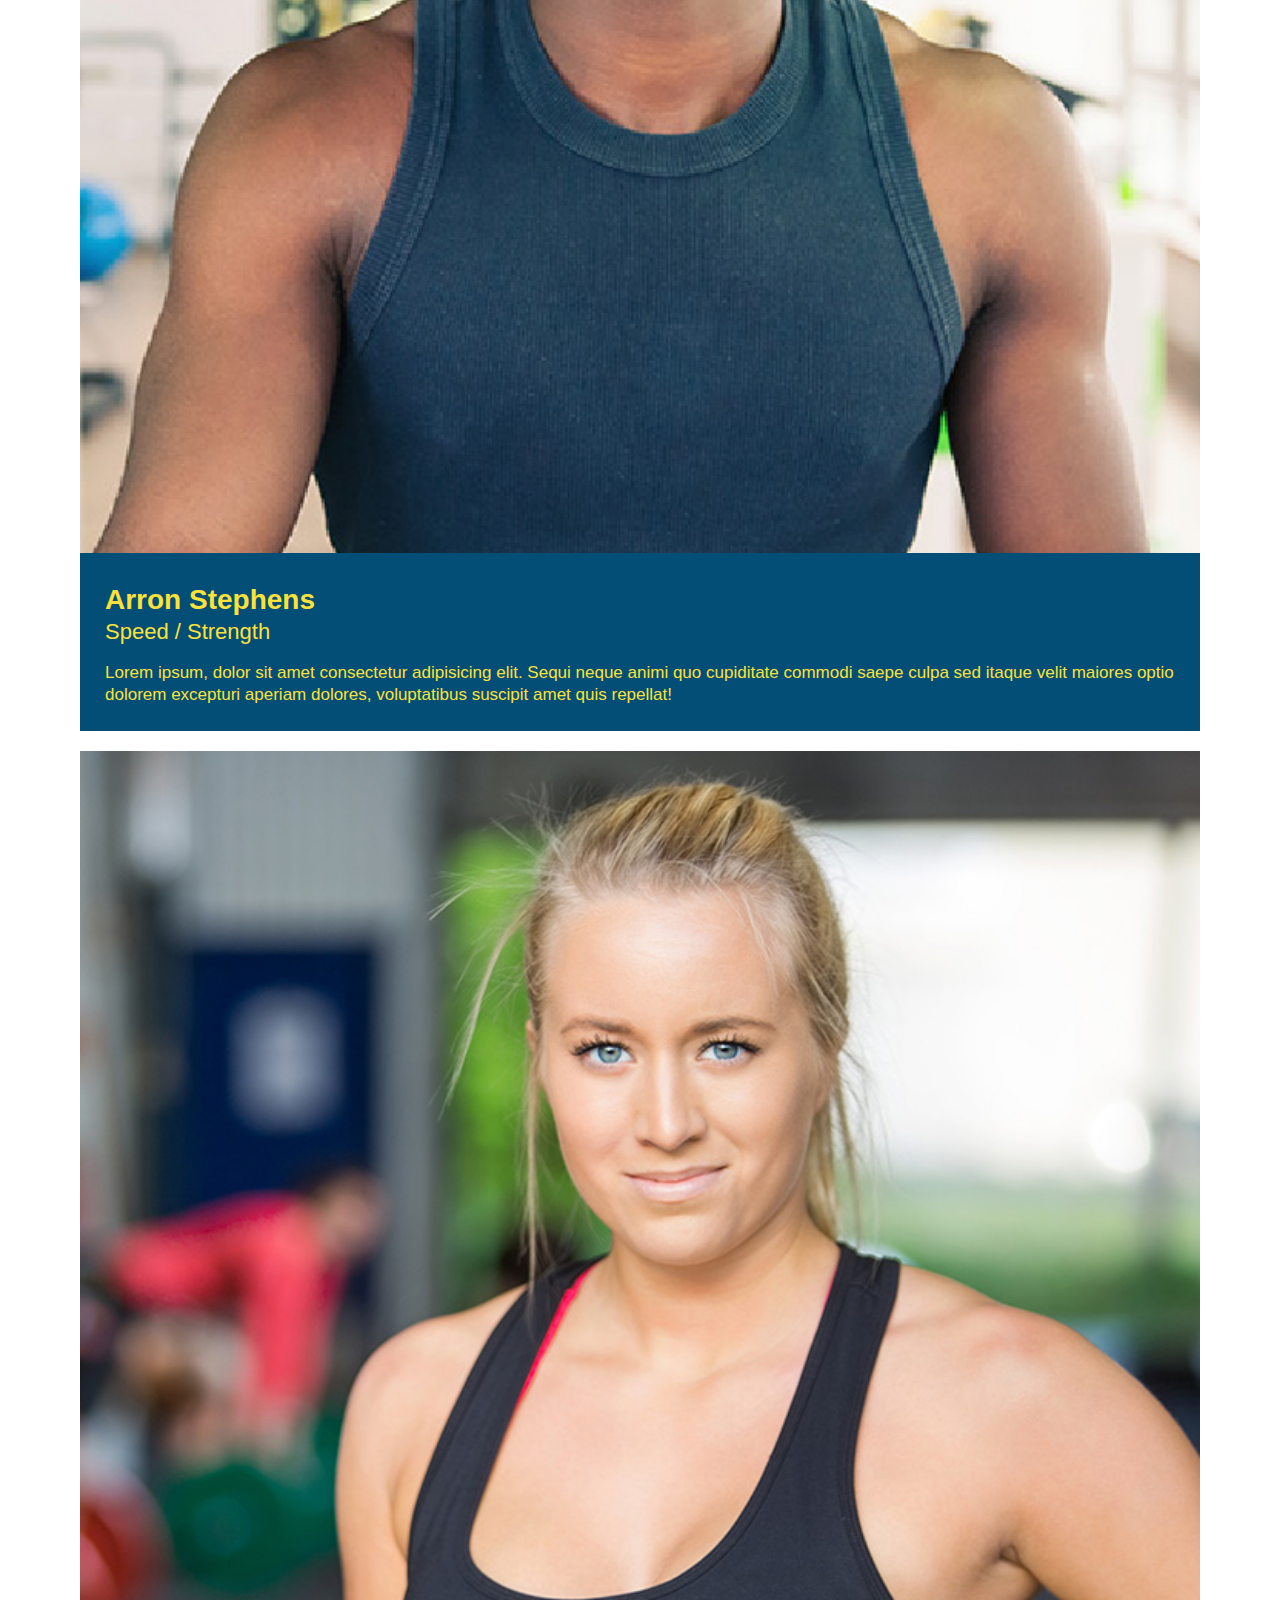
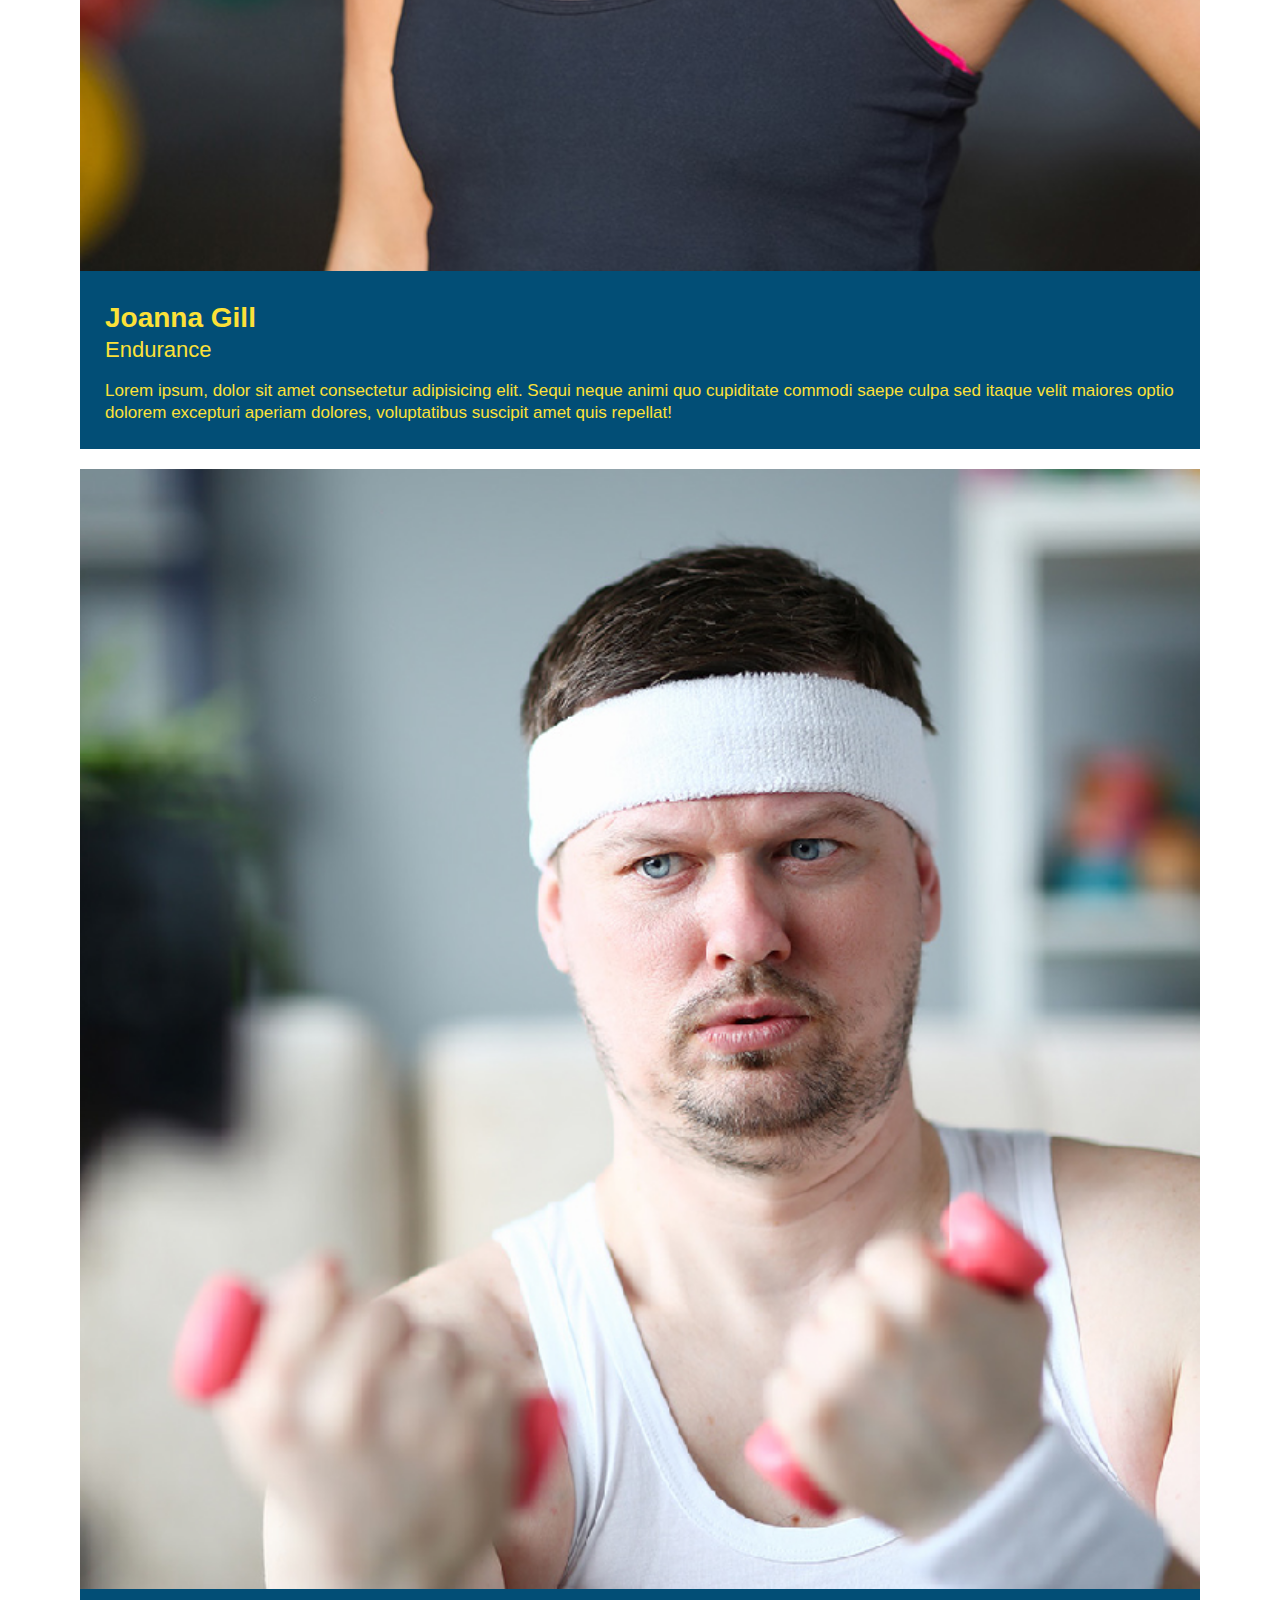
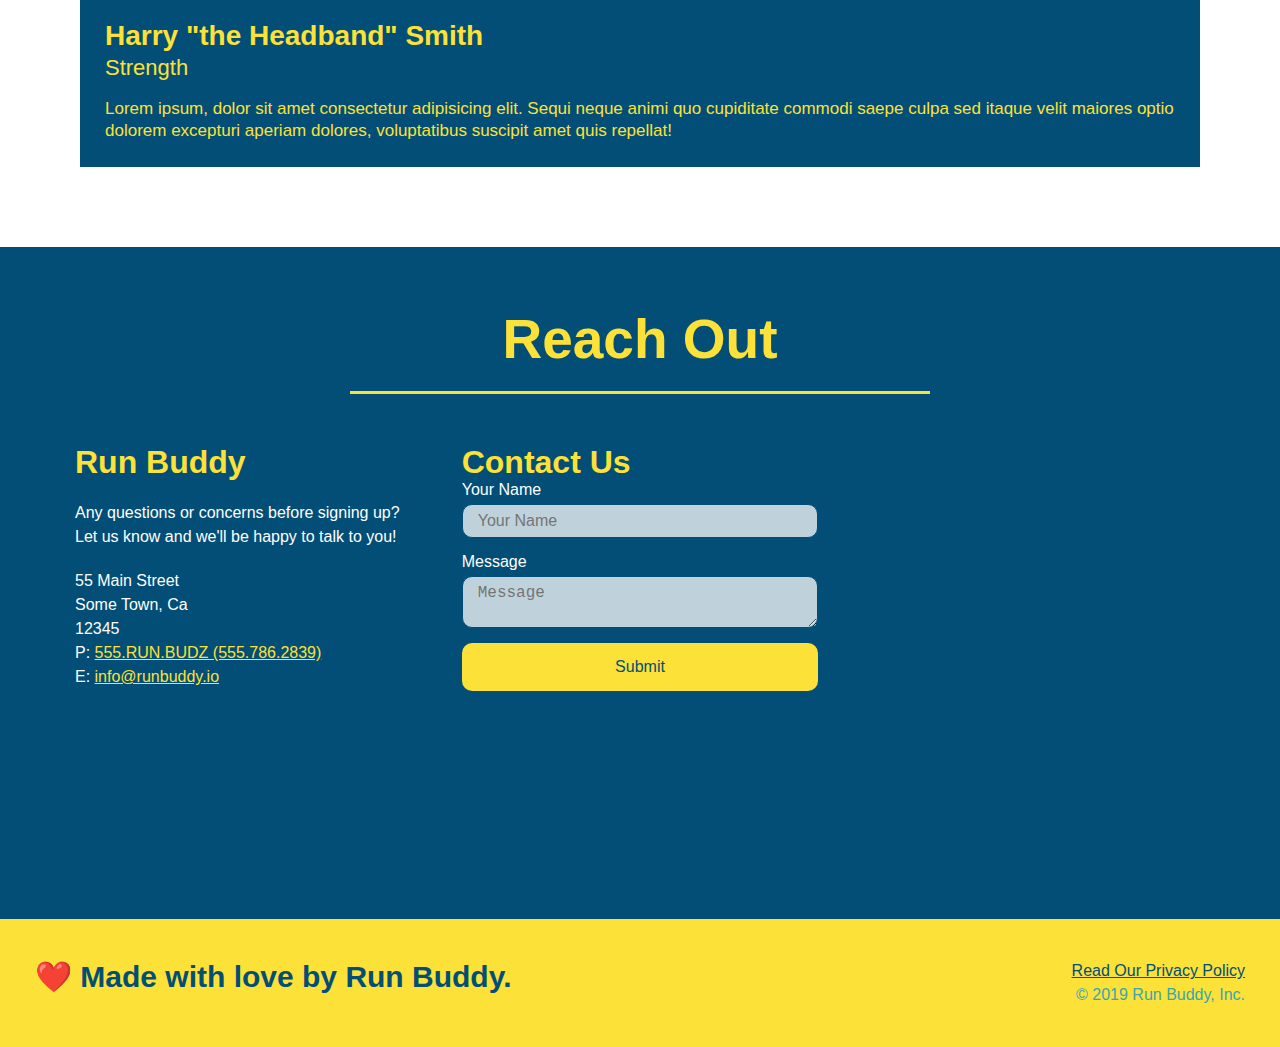
==== commit 13590906: "fixed get started today with reach out and steps" ====
--- a/index.html
+++ b/index.html
@@ -95,15 +95,12 @@
   </section>
   
   <!-- "what you do" section -->
-  <section id="what-you-do" class="intro">
+  <section id="what-you-do">
   </section>
   <section id="what-you-do" class="steps">
-  <div class="flex-row">
-    <h2 class="section-title primary-border">
-      What You Do
-    </h2>
+    <div class="flex-row">
+    <h2 class="section-title primary-border">What You Do</h2>
   </div>
-    
     <div class="step">
       <h3>Step 1.</h3>
       <div class="step-info">
@@ -159,10 +156,12 @@
   </section>
   
   <!-- "meet the trainers" section -->
-  <section id="your-trainers" class="trainers">
+  <section id="your-trainers">
+    <div class="flex-row">
     <h2 class="section-title primary-border">
         Meet The Trainers
     </h2>
+  </div>
 <div>
     <article class="trainer">
         <img src="assets/images/trainer-1.jpg" alt="Arron Stephens in his workout clothes, ready to pump iron" />
@@ -201,50 +200,51 @@
       </p>
     </div>
     </article>
-  </section>
-  
-  <!-- "reach out" section -->
-  <section id="reach out" class="contact">
-  <div class="flex-row">
-    <h2 class="section-title secondary-border">Reach Out</h2>
-  </div>
-  <div class="contact-info">
-    <div>
-      <h3>Run Buddy</h3>
-      <p>
-        Any questions or concerns before signing up?
-        <br />
-        Let us know and we'll be happy to talk to you!
-      </p>
-  
-      <address>
-        55 Main Street <br />
-        Some Town, Ca <br />
-        12345 <br />
-        P: <a href="tel:555.786.2839">555.RUN.BUDZ (555.786.2839)</a><br />
-        E: <a href="mailto://info@runbuddy.io">info@runbuddy.io</a>
-      </address>
-  
-    </div>
-  
-    <div class="contact-form">
-      <h3>Contact Us</h3>
-      <form>
-        <label for="contact-name">Your Name</label>
-        <input type="text" id="contact-name" placeholder="Your Name" />
-  
-        <label for="contact-message">Message</label>
-        <textarea id="contact-message" placeholder="Message"></textarea>
-  
-        <button type="submit">Submit</button>
-      </form>
-    </div>
-  
-    <iframe
-      src="https://www.google.com/maps/embed?pb=!1m14!1m12!1m3!1d12182.30520634488!2d-74.0652613!3d40.2407219!2m3!1f0!2f0!3f0!3m2!1i1024!2i768!4f13.1!5e0!3m2!1sen!2sus!4v1561060983193!5m2!1sen!2sus"
-      frameborder="0" style="border:0" allowfullscreen></iframe>
-  
-  </div>
+</div>
+  </section>
+  
+    <!-- "reach out" section -->
+    <section id="reach out" class="contact">
+      <div class="flex-row">
+        <h2 class="section-title secondary-border">Reach Out</h2>
+      </div>
+      <div class="contact-info">
+        <div>
+          <h3>Run Buddy</h3>
+          <p>
+            Any questions or concerns before signing up?
+            <br />
+            Let us know and we'll be happy to talk to you!
+          </p>
+      
+          <address>
+            55 Main Street <br />
+            Some Town, Ca <br />
+            12345 <br />
+            P: <a href="tel:555.786.2839">555.RUN.BUDZ (555.786.2839)</a><br />
+            E: <a href="mailto://info@runbuddy.io">info@runbuddy.io</a>
+          </address>
+      
+        </div>
+      
+        <div class="contact-form">
+          <h3>Contact Us</h3>
+          <form>
+            <label for="contact-name">Your Name</label>
+            <input type="text" id="contact-name" placeholder="Your Name" />
+      
+            <label for="contact-message">Message</label>
+            <textarea id="contact-message" placeholder="Message"></textarea>
+      
+            <button type="submit">Submit</button>
+          </form>
+        </div>
+      
+        <iframe
+          src="https://www.google.com/maps/embed?pb=!1m14!1m12!1m3!1d12182.30520634488!2d-74.0652613!3d40.2407219!2m3!1f0!2f0!3f0!3m2!1i1024!2i768!4f13.1!5e0!3m2!1sen!2sus!4v1561060983193!5m2!1sen!2sus"
+          frameborder="0" style="border:0" allowfullscreen></iframe>
+      
+      </div>
   </section>
   
   <!-- footer -->
--- a/style.css
+++ b/style.css
@@ -17,6 +17,14 @@
     display: flex;
     justify-content: space-between;
     flex-wrap: wrap;
+    position: -webkit-sticky;
+    position: sticky;
+    top: 0;
+    background-image: url(assets/images/hero-bg.jpg);
+    background-size: cover;
+    background-position: center;
+    background-attachment: fixed;
+    background-position: 80%;
 }
 
 header h1 {
@@ -24,6 +32,7 @@
     font-size: 36px;
     color: #fce138;
     margin: 0;
+    text-shadow: 0 0 10px rgba(0, 0, 0, 0.5);
 }
 
 header a {
@@ -47,13 +56,7 @@
     padding: 10px 15px;
     font-weight: lighter;
     font-size: 1.55vw;
-}
-
-header h1 {
-    font-weight: bold;
-    font-size: 36px;
-    color: #fce138;
-    margin: 0;
+    text-shadow: 0 0 10px rgba(0, 0, 0, 0.5);
 }
 
 footer {
@@ -63,6 +66,22 @@
     display: flex;
     justify-content: space-between;
     flex-wrap: wrap;
+}
+
+header nav ul li a:hover {
+    background: #fce138;
+    color: #024e76;
+    border-radius: 15px;
+    text-shadow: none;
+}
+  
+.hero-form button:hover {
+    background-color: #39a6b2;  
+}
+  
+.contact-form button:hover {
+    color: #fce138;
+    background: #39a6b2;
 }
 
 footer h2 {
@@ -93,6 +112,8 @@
     justify-content: center;
     flex-wrap: wrap;
     align-items: flex-start;
+    background-attachment: fixed;
+    background-position: 80%;
 }
 /* Hero Style End */
 
@@ -101,8 +122,8 @@
     padding: 20px;
     color: #024e76;
     border: solid 3px #024e76;
-    width: 40%;
-    margin: 3.5%;
+    box-shadow: 0 0 10px rgba(0, 0, 0, 0.5);
+    border-radius: 15px;
 }
 
 .hero-form h3 {
@@ -122,6 +143,13 @@
     color: #024e76;
     width: 100%;
     margin-bottom: 15px;
+    border-radius: 10px;
+    background-color: rgba(255, 255, 255, 0.75);
+}
+
+.form-input:focus {
+    background-color: rgba(255, 255, 255, 1);
+    outline: none;
 }
 
 .hero-form label {
@@ -136,6 +164,7 @@
     font-size: 16px;
     width: 40%;
     margin: 3.5%;
+    border-radius: 10px;
 }
 
 .hero-cta {
@@ -151,6 +180,7 @@
     font-style: italic;
     font-size: 55px;
     color: #fce138;
+    text-shadow: 0 0 10px rgba(0, 0, 0, 0.5);
 }
 
 /* HERO STYLES END */
@@ -172,11 +202,22 @@
     margin: 50px auto;
     padding-bottom: 50px;
     width: 80%;
-    border-bottom: 1px solid #39a6b2;
     display: flex;
     flex-wrap: wrap;
     align-items: center;
     justify-content: space-between;
+}
+
+.step:last-child {
+    border-bottom: 1px solid #39a6b2;
+}
+
+.step:nth-child(even) {
+    border-bottom: 1px solid #39a6b2;
+}
+
+.step:not(:last-child) {
+    border-bottom: 1px solid #39a6b2;
 }
 
 .step h3 {
@@ -301,10 +342,6 @@
     border-bottom: 3px solid;
     margin-bottom: 35px;
     color: #024e76;
-    padding-bottom: 20px;
-    text-align: center;
-    margin: 0 auto 35px auto;
-    width: 50%;
 }
 
 .contact h2 {
@@ -351,6 +388,19 @@
     width: 100%;
     margin-bottom: 15px;
     margin-top: 5px;
+    border-radius: 10px;
+
+}
+
+.contact-form input, .contact-form textarea {
+/* add a transparent background here */
+    background: rgba(255, 255, 255, 0.75);
+}
+  
+/* create a new css rule for focus state */
+.contact-form input:focus, .contact-form textarea:focus {
+  background-color: rgba(255, 255, 255, 1);
+  outline: none;
 }
 
 .contact-form button {
@@ -361,6 +411,7 @@
     text-align: center;
     padding: 15px 0;
     font-size: 16px;
+    border-radius: 10px;
 }
   
 .contact-info a {
@@ -378,6 +429,7 @@
     header {
       padding-bottom: 0;
       justify-content: center;
+      position: relative;
     }
   
     header h1 {
@@ -484,4 +536,9 @@
     .contact-form {
         order: 3;
     }
-  }+  }
+
+.some-class {
+    text-shadow: 5px 10px 15px black;
+    box-shadow: 5px 10px 15px rgba(0, 0, 0, 0.25);
+}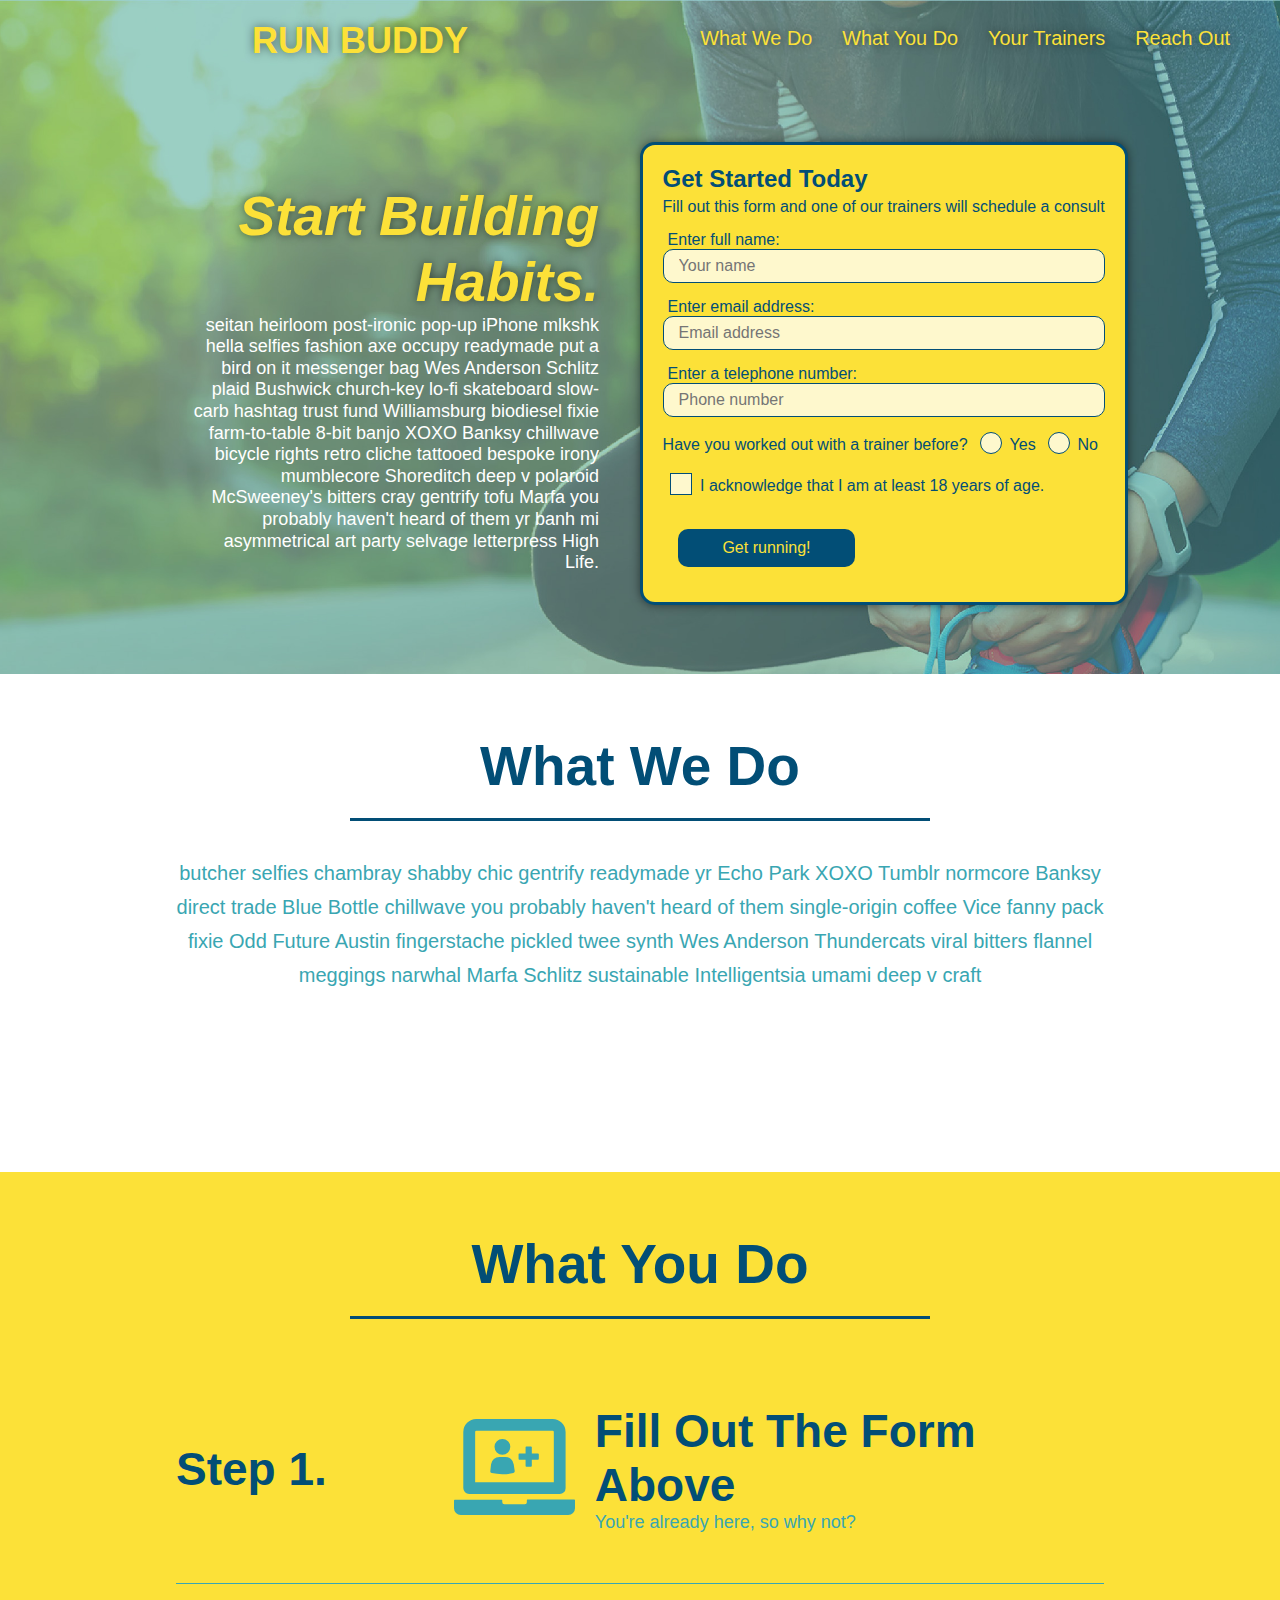
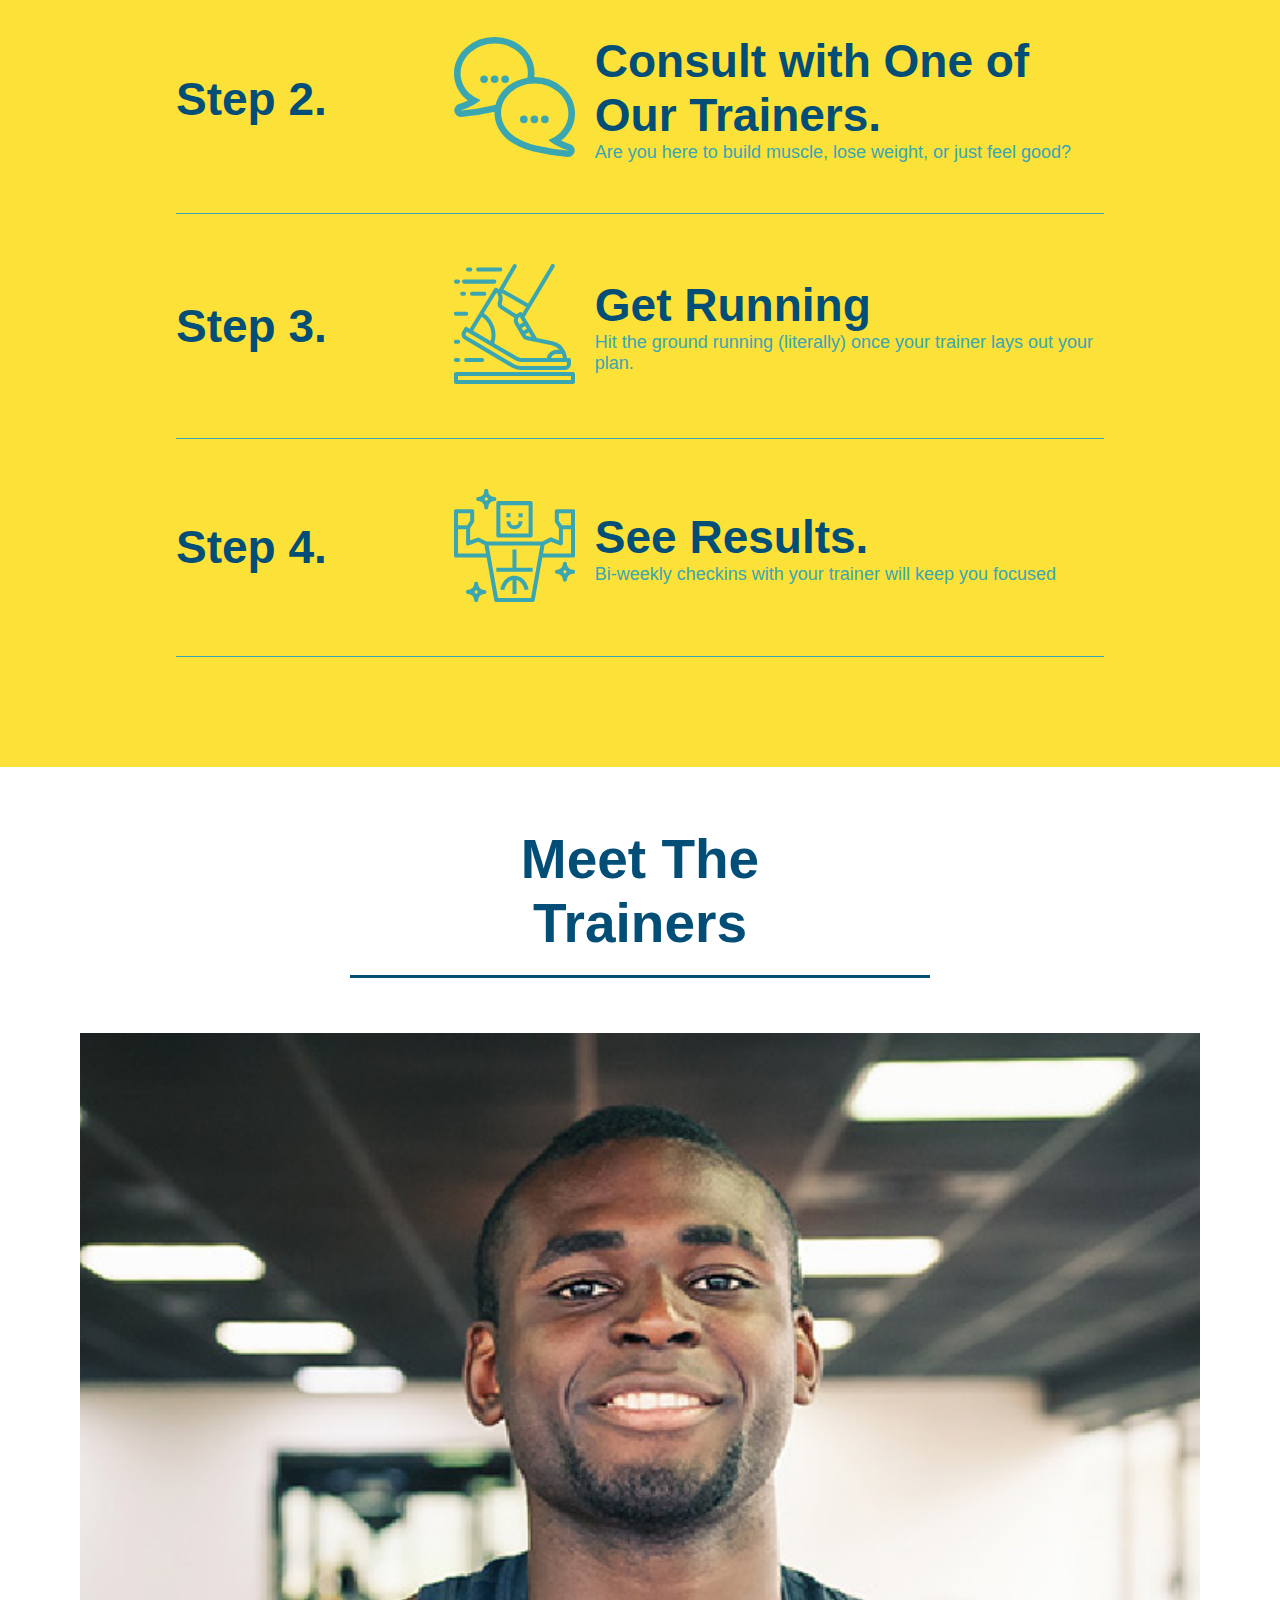
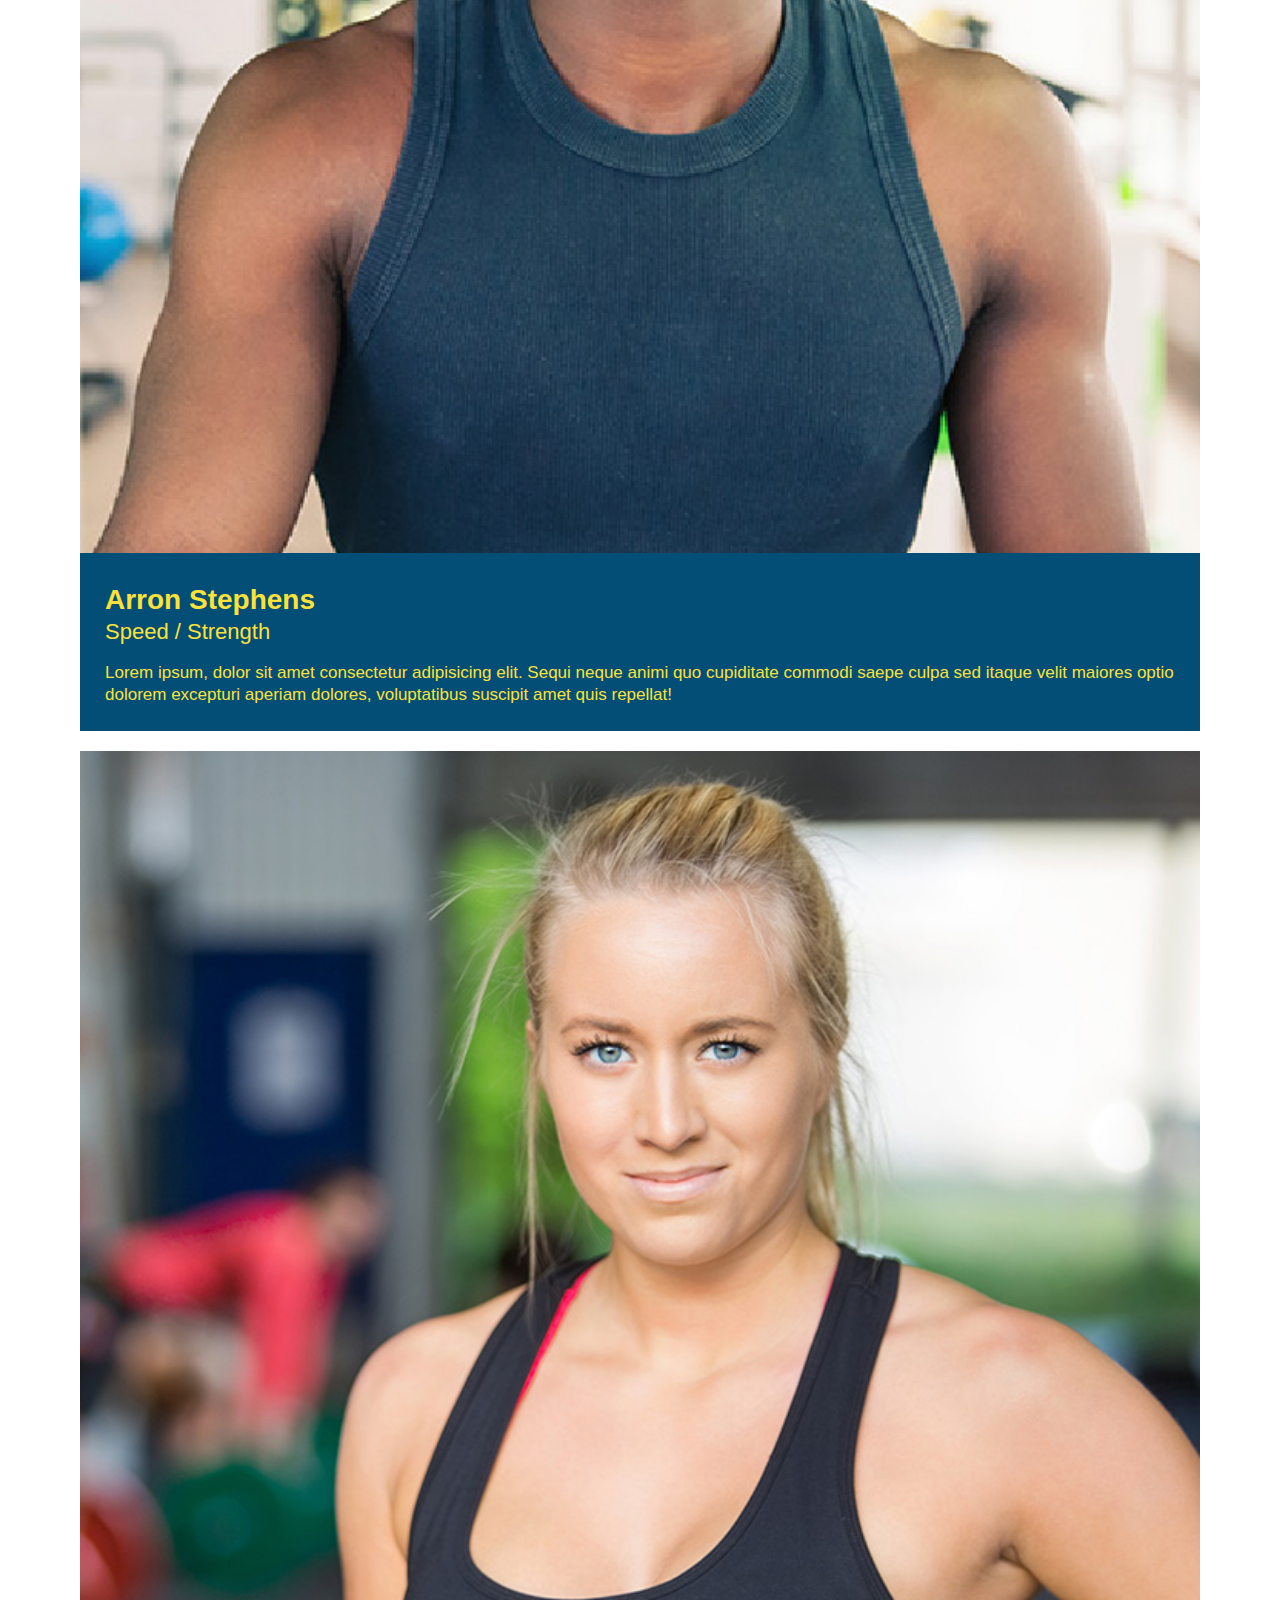
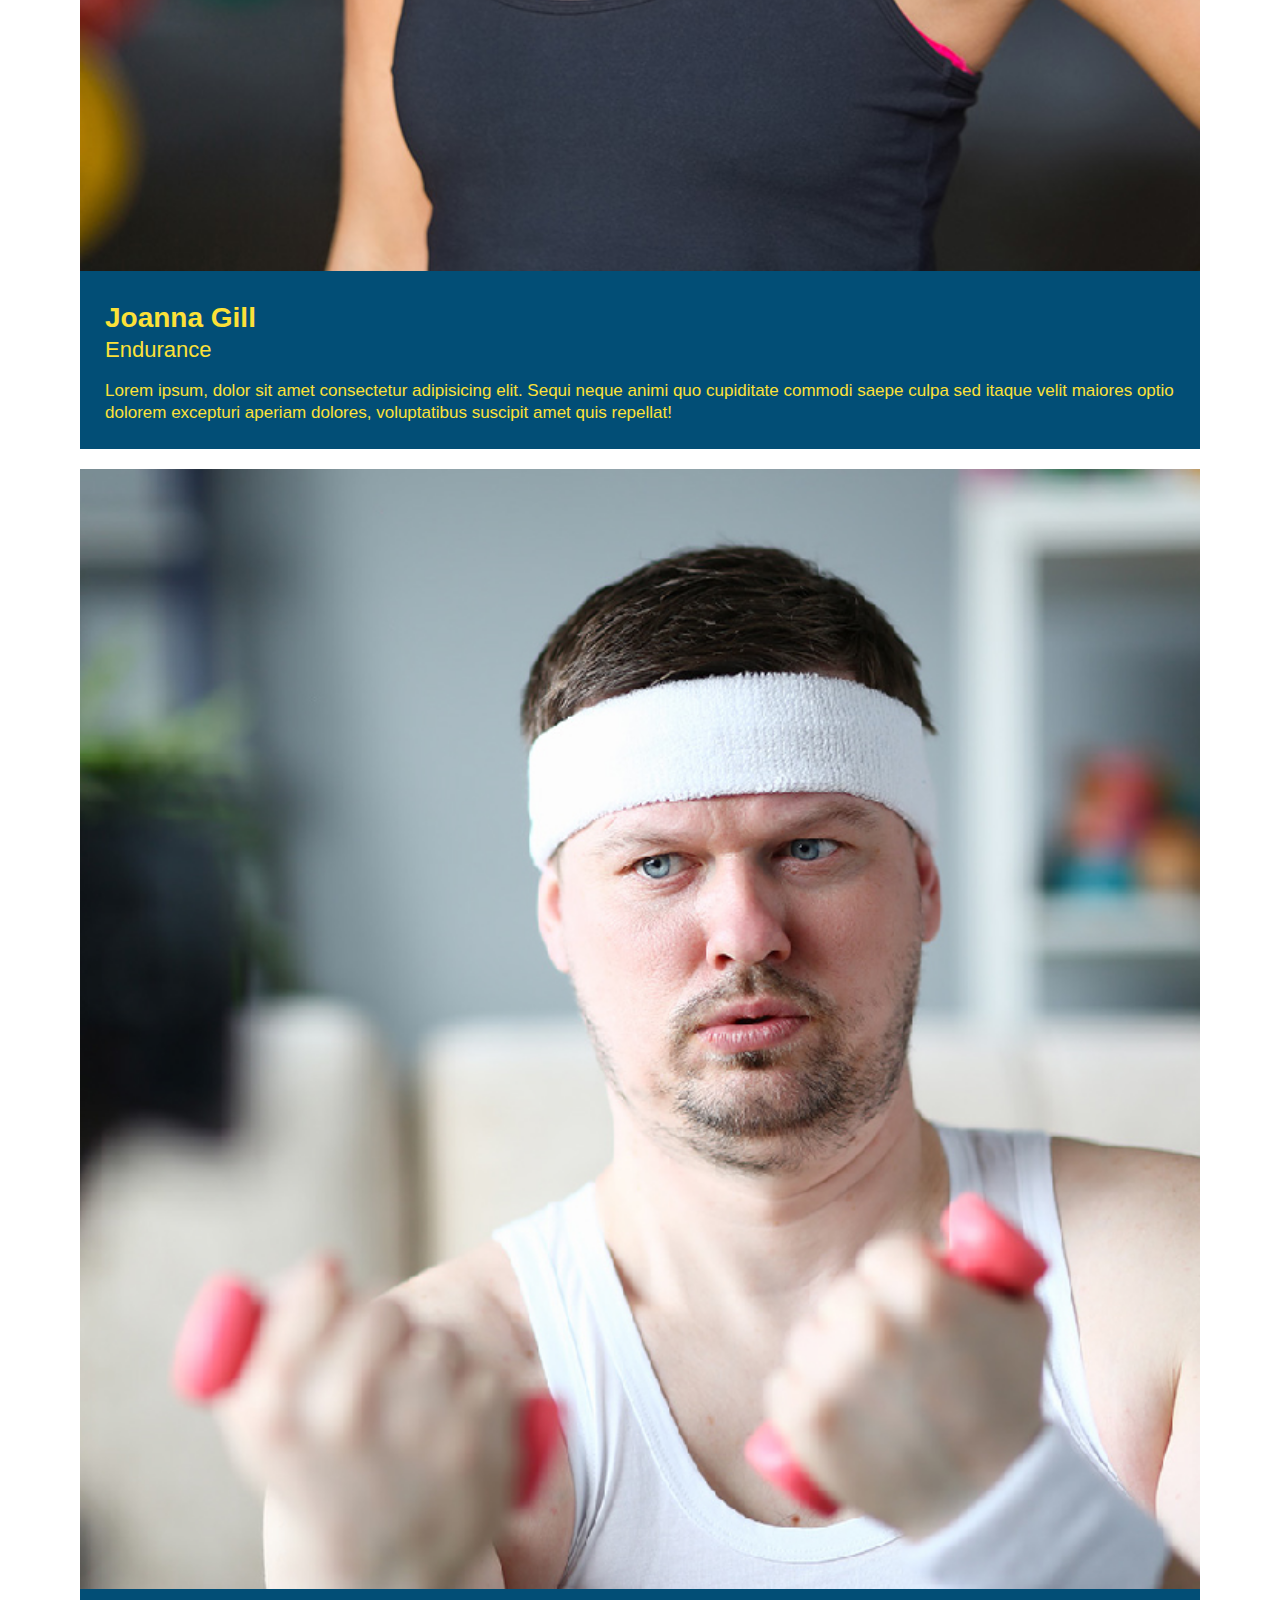
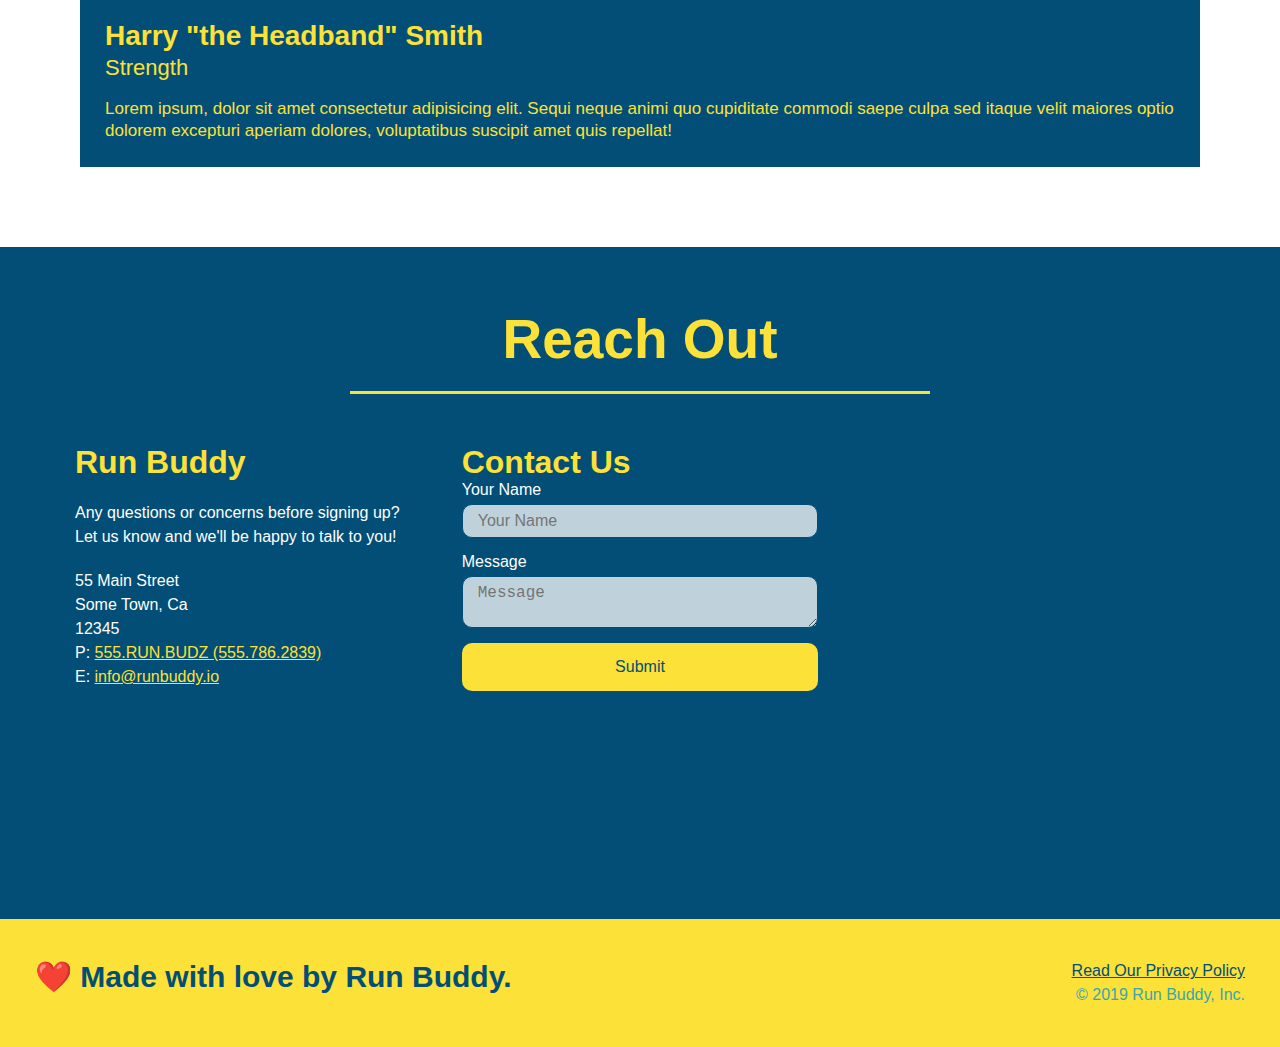
==== commit 5921c685: "final css touches" ====
--- a/index.html
+++ b/index.html
@@ -58,18 +58,21 @@
           <label for="phone">Enter a telephone number:</label>
           <input type="tel" placeholder="Phone number" name="phone" id="phone" class="form-input"/>
           <p>
-              Have you worked out with a trainer before?
+            Have you worked out with a trainer before?
+            <span class="radio-wrapper">
               <input type="radio" name="trainer-confirm" id="trainer-yes" />
               <label for="trainer-yes">Yes</label>
-
+            </span>
+            <span class="radio-wrapper">
               <input type="radio" name="trainer-confirm" id="trainer-no" />
               <label for="trainer-no">No</label>
-          </p>
-          <p>
-              <label for="checkbox" >
-                I acknowledge that I am at least 18 years of age.
-              </label>
+            </span>
+          </p>
+          <p>
+            <span class="checkbox-wrapper">
               <input type="checkbox" name="age-confirm" id="checkbox" />
+              <label for="checkbox">I acknowledge that I am at least 18 years of age.</label>
+            </span>
           </p>
           <button type="submit">
               Get running!
--- a/style.css
+++ b/style.css
@@ -8,6 +8,12 @@
     /* more on this crazy alphanumerical value in a minute! */
     color: #39a6b2;
     font-family: Helvetica, Arial, sans-serif;
+}
+
+:root {
+    --primary-color: #fce138;
+    --secondary-color: #024e76;
+    --tertiary-color: #39a6b2;
 }
 
 /* apply styles to <header> */
@@ -25,6 +31,7 @@
     background-position: center;
     background-attachment: fixed;
     background-position: 80%;
+    z-index: 9999;
 }
 
 header h1 {
@@ -181,6 +188,66 @@
     font-size: 55px;
     color: #fce138;
     text-shadow: 0 0 10px rgba(0, 0, 0, 0.5);
+}
+
+.checkbox-wrapper input, .radio-wrapper input {
+    opacity: 0;
+}
+
+.checkbox-wrapper label, .radio-wrapper label {
+    position: relative;
+    left: 10px;
+    margin: 10px;
+    line-height: 1.6;
+}
+
+.checkbox-wrapper label::before, .radio-wrapper label::before {
+    content: "";
+    height: 20px;
+    width: 20px;
+    background: rgba(255, 255, 255, 0.75);  
+    border: 1px solid #024e76;  
+    position: absolute;
+    top: -4px;
+    left: -30px;
+}
+
+.radio-wrapper label::before {
+    border-radius: 50%;
+}
+
+.radio-wrapper label::after {
+    content: "";
+    width: 20px;
+    height: 20px;
+    border-radius: 50%;
+    background: #024e76;
+    position: absolute;
+    left: -29px;
+    top: -3px;
+    background-image: radial-gradient(circle, #39a6b2, #024e76);
+}
+  
+.checkbox-wrapper label::after {
+    content: "";
+    height: 6px;
+    width: 14px;
+    border-left: 2px solid #024e76;
+    border-bottom: 2px solid #024e76;
+    position: absolute;
+    left: -26px;
+    top: 1px;
+    transform: rotate(-58deg);
+}
+
+.checkbox-wrapper input + label::after, 
+.radio-wrapper input + label::after {
+  content: none;
+}
+
+.checkbox-wrapper input:checked + label::after, 
+.radio-wrapper input:checked + label::after {
+  content: "";
 }
 
 /* HERO STYLES END */
